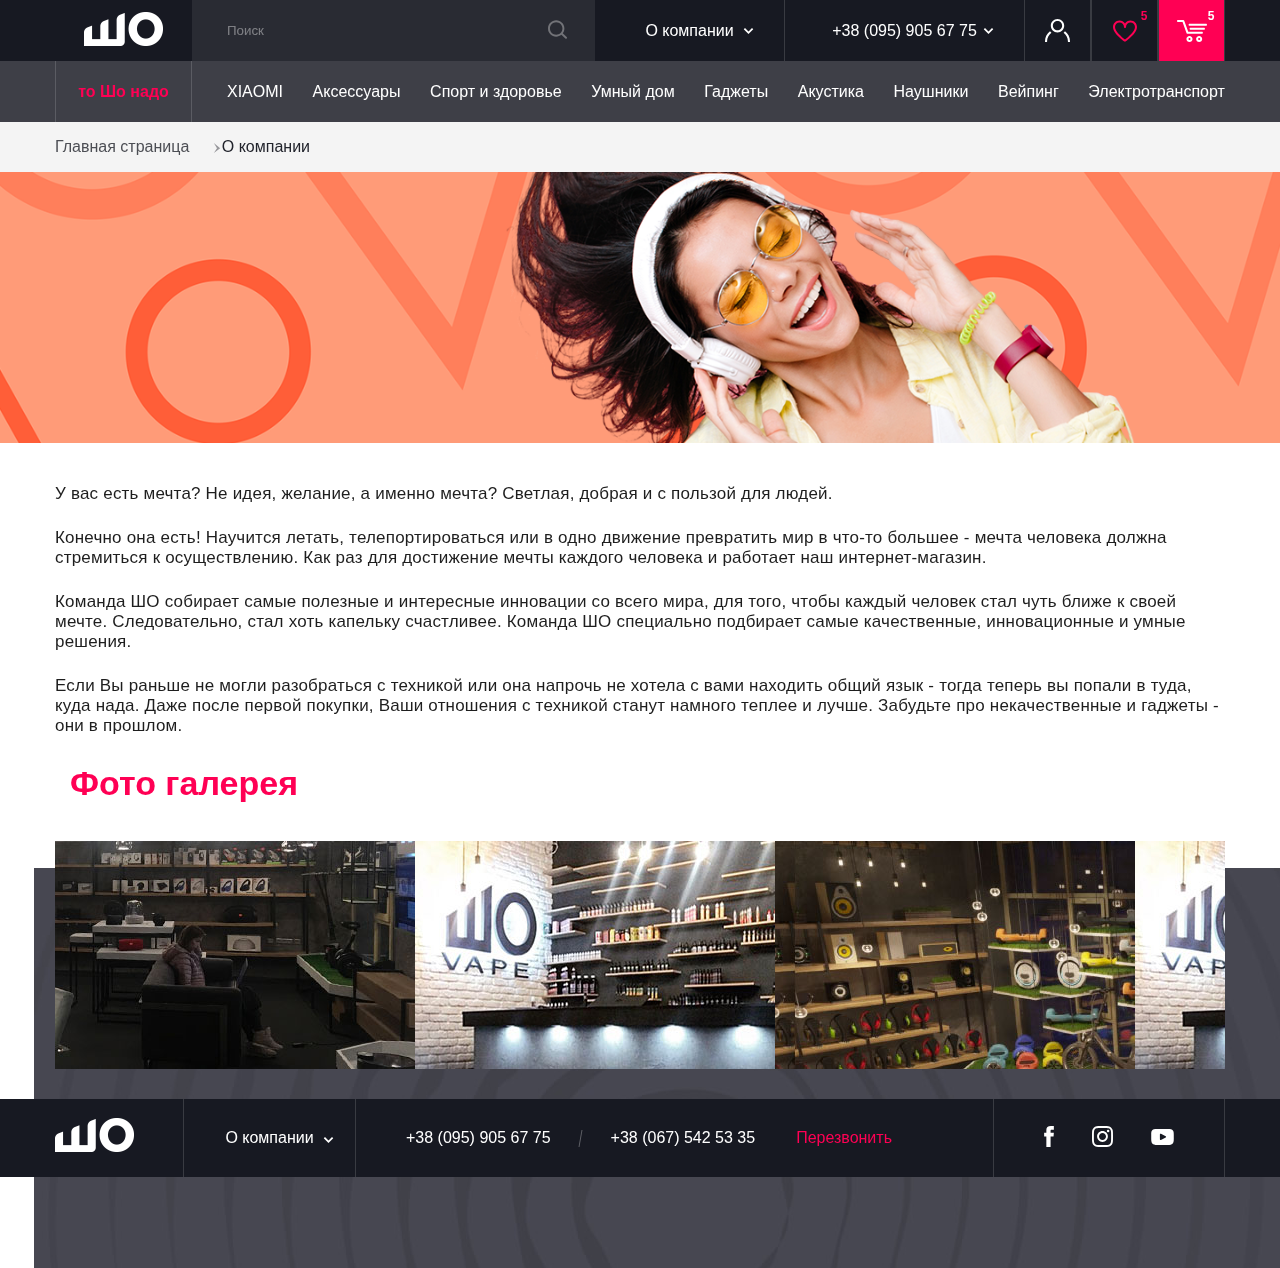
==== about.html @ d690c83f "about gallery" ====
<!DOCTYPE html>
<html lang="en">

<head>
    <meta charset="UTF-8">
    <meta name="description" content="">
    <meta name="viewport" content="width=device-width, initial-scale=1.0">
    <meta http-equiv="X-UA-Compatible" content="ie=edge">
    <title>Шонадо</title>

    <link rel="stylesheet" href="bower/normalize-css/normalize.css"/>
    <link rel="stylesheet" href="bower/font-awesome/css/font-awesome.css"/>
    <link rel="stylesheet" href="bower/slick-carousel/slick/slick.css"/>
    <link rel="stylesheet" href="libs/fancybox-master/dist/jquery.fancybox.min.css"/>
    <link rel="stylesheet" href="libs/malihu-custom-scrollbar-plugin-master/jquery.mCustomScrollbar.min.css"/>
    <link rel="stylesheet" href="libs/jRange-master/jquery.range.css"/>
    <link rel="stylesheet" href="libs/wow/css/animate.css"/>

    <link rel="stylesheet" href="css/main.css">
    <link rel="stylesheet" href="css/delivery.css">

    <script src="bower/jquery/dist/jquery.js"></script>
    <script src="bower/slick-carousel/slick/slick.min.js"></script>
    <script src="libs/fancybox-master/dist/jquery.fancybox.min.js"></script>
    <script src="libs/malihu-custom-scrollbar-plugin-master/jquery.mCustomScrollbar.concat.min.js"></script>
    <script src="libs/RobinHerbots-Inputmask-1f094e8/dist/jquery.inputmask.bundle.js"></script>
    <script src="libs/RobinHerbots-Inputmask-1f094e8/dist/inputmask/inputmask.phone.extensions.js"></script>
    <script src="libs/autosize-master/dist/autosize.min.js"></script>
    <script src="libs/ellipsis/jquery.ellipsis.min.js"></script>
    <script src="libs/jRange-master/jquery.range.js"></script>
    <script src="libs/wow/js/wow.min.js"></script>

    <script src="js/main.js"></script>
    <script src="js/about.js"></script>

</head>

<body>
<header class="header">
    <div class="header__top">
        <div class="container">
            <a href="#" class="header__logo">
                <img src="img/header-logo.png" alt="">
            </a>

            <form action="" class="header__search">
                <input type="text" name="search" placeholder="Поиск">
                <button>
                    <svg xmlns="http://www.w3.org/2000/svg"
                         xmlns:xlink="http://www.w3.org/1999/xlink"
                         x="0px"
                         y="0px"
                         width="19px"
                         height="19px"
                         viewBox="0 0 19.468 18.96">
                        <path d="M19.149,17.229l-4.06-3.782c1.065-1.407,1.705-3.153,1.705-5.05C16.794,3.767,13.027,0,8.397,0S0,3.767,0,8.396
s3.767,8.396,8.397,8.396c2.014,0,3.863-0.714,5.311-1.9l4.078,3.798c0.193,0.18,0.438,0.269,0.682,0.269
c0.268,0,0.535-0.107,0.732-0.318C19.576,18.237,19.554,17.604,19.149,17.229z M2,8.396C2,4.869,4.87,2,8.397,2
s6.397,2.869,6.397,6.396s-2.87,6.396-6.397,6.396S2,11.924,2,8.396z"></path>
                    </svg>
                </button>

                <div class="header__result">
                    <div class="header__result-list-wrapper">
                        <div class="header__result-list">
                            <a href="#" class="header__result-item">
                                <div class="header__result-image">
                                    <img src="img/result__bg.png" alt="">
                                </div>
                                <div class="header__result-title">
                                    Набор объективов для смартфона MOMAX X-Lens
                                    5in1 Superior Lens Set (CAM6)
                                </div>
                            </a>
                            <!-- /.header__result-item -->

                            <a href="#" class="header__result-item">
                                <div class="header__result-image">
                                    <img src="img/result__bg.png" alt="">
                                </div>
                                <div class="header__result-title">
                                    Набор объективов для смартфона MOMAX X-Lens
                                    5in1 Superior Lens Set (CAM6)
                                </div>
                            </a>
                            <!-- /.header__result-item -->

                            <a href="#" class="header__result-item">
                                <div class="header__result-image">
                                    <img src="img/result__bg.png" alt="">
                                </div>
                                <div class="header__result-title">
                                    Набор объективов для смартфона MOMAX X-Lens
                                    5in1 Superior Lens Set (CAM6)
                                </div>
                            </a>
                            <!-- /.header__result-item -->

                            <a href="#" class="header__result-item">
                                <div class="header__result-image">
                                    <img src="img/result__bg.png" alt="">
                                </div>
                                <div class="header__result-title">
                                    Набор объективов для смартфона MOMAX X-Lens
                                    5in1 Superior Lens Set (CAM6)
                                </div>
                            </a>
                            <!-- /.header__result-item -->

                            <a href="#" class="header__result-item">
                                <div class="header__result-image">
                                    <img src="img/result__bg.png" alt="">
                                </div>
                                <div class="header__result-title">
                                    Набор объективов для смартфона MOMAX X-Lens
                                    5in1 Superior Lens Set (CAM6)
                                </div>
                            </a>
                            <!-- /.header__result-item -->
                            <a href="#" class="header__result-item">
                                <div class="header__result-image">
                                    <img src="img/result__bg.png" alt="">
                                </div>
                                <div class="header__result-title">
                                    Набор объективов для смартфона MOMAX X-Lens
                                    5in1 Superior Lens Set (CAM6)
                                </div>
                            </a>
                            <!-- /.header__result-item -->

                            <a href="#" class="header__result-item">
                                <div class="header__result-image">
                                    <img src="img/result__bg.png" alt="">
                                </div>
                                <div class="header__result-title">
                                    Набор объективов для смартфона MOMAX X-Lens
                                    5in1 Superior Lens Set (CAM6)
                                </div>
                            </a>
                            <!-- /.header__result-item -->

                            <a href="#" class="header__result-item">
                                <div class="header__result-image">
                                    <img src="img/result__bg.png" alt="">
                                </div>
                                <div class="header__result-title">
                                    Набор объективов для смартфона MOMAX X-Lens
                                    5in1 Superior Lens Set (CAM6)
                                </div>
                            </a>
                            <!-- /.header__result-item -->
                            <a href="#" class="header__result-item">
                                <div class="header__result-image">
                                    <img src="img/result__bg.png" alt="">
                                </div>
                                <div class="header__result-title">
                                    Набор объективов для смартфона MOMAX X-Lens
                                    5in1 Superior Lens Set (CAM6)
                                </div>
                            </a>
                            <!-- /.header__result-item -->

                            <a href="#" class="header__result-item">
                                <div class="header__result-image">
                                    <img src="img/result__bg.png" alt="">
                                </div>
                                <div class="header__result-title">
                                    Набор объективов для смартфона MOMAX X-Lens
                                    5in1 Superior Lens Set (CAM6)
                                </div>
                            </a>
                            <!-- /.header__result-item -->
                        </div>
                        <!-- /.header__list -->
                    </div>
                    <!-- /.header__result-list-wrapper -->

                    <a href="#" class="header__result-all">
                        Все результаты
                        <svg xmlns="http://www.w3.org/2000/svg"
                             xmlns:xlink="http://www.w3.org/1999/xlink"
                             x="0px"
                             y="0px"
                             width="18px"
                             height="16px"
                             viewBox="0 0 17.414 16">
                            <path d="M9.707,0.293c-0.391-0.391-1.023-0.391-1.414,0s-0.391,1.023,0,1.414L13.586,7H0v2h13.586l-5.293,5.293
c-0.391,0.391-0.391,1.023,0,1.414C8.488,15.902,8.744,16,9,16s0.512-0.098,0.707-0.293L17.414,8L9.707,0.293z"></path>
                        </svg>
                    </a>
                </div>
                <!-- /.header__result -->

            </form>
            <!-- /.header__search -->

            <div class="header__catalog">
                <a href="#">
                    <svg xmlns="http://www.w3.org/2000/svg" width="17" height="14" viewBox="0 0 17 14">
                        <defs>
                            <path id="a" d="M270 25v-2h17v2z"></path>
                            <path id="b" d="M270 31v-2h17v2z"></path>
                            <path id="c" d="M270 37v-2h17v2z"></path>
                        </defs>
                        <g transform="translate(-270 -23)">
                            <use fill="#fff" xlink:href="#a"></use>
                        </g>
                        <g transform="translate(-270 -23)">
                            <use fill="#fff" xlink:href="#b"></use>
                        </g>
                        <g transform="translate(-270 -23)">
                            <use fill="#fff" xlink:href="#c"></use>
                        </g>
                    </svg>
                    Каталог
                </a>

                <div class="header__mobile-menu-wrap">
                    <div class="header__mobile-menu-inner">
                        <div class="header__mobile-list">
                            <div class="header__mobile-btns">
                                <div class="header__mobile-btn">
                                    <a class="login" data-fancybox
                                       data-src="#sign"
                                       href="javascript:">
                                        <svg xmlns="http://www.w3.org/2000/svg"
                                             x="0px"
                                             y="0px"
                                             width="48px"
                                             height="45px"
                                             viewBox="0 0 24.108 22.187">
                                            <g>
                                                <path d="M4.828,11.851C1.903,14.053,0,17.542,0,21.477v0.71h2v-0.71c0-3.358,1.661-6.329,4.198-8.157C5.688,12.884,5.23,12.39,4.828,11.851z"></path>
                                                <path d="M19.28,11.851c-0.403,0.539-0.86,1.033-1.37,1.469c2.537,1.827,4.198,4.798,4.198,8.157v0.71h2v-0.71C24.108,17.542,22.205,14.053,19.28,11.851z"></path>
                                                <path d="M12.054,0C8.493,0,5.596,2.897,5.596,6.458c0,3.562,2.897,6.459,6.458,6.459s6.458-2.897,6.458-6.459C18.512,2.897,15.615,0,12.054,0z M12.054,10.917c-2.458,0-4.458-2-4.458-4.459C7.596,4,9.596,2,12.054,2c2.458,0,4.458,2,4.458,4.458C16.512,8.917,14.512,10.917,12.054,10.917z"></path>
                                            </g>
                                        </svg>
                                    </a>
                                    <!-- /.header__login -->
                                </div>
                                <!-- /.header__mobile-btn -->

                                <div class="header__mobile-btn">
                                    <a href="#" class="like">
                                        <svg xmlns="http://www.w3.org/2000/svg"
                                             x="0px"
                                             y="0px"
                                             width="48px"
                                             height="42px"
                                             viewBox="0 0 23.796 21.068">
                                            <path d="M17.347,0c-2.29,0-4.304,1.199-5.449,3.003C10.754,1.199,8.739,0,6.449,0C2.893,0,0,2.894,0,6.449c0,6.466,10.864,14.117,11.326,14.439c0.172,0.12,0.372,0.18,0.572,0.18s0.4-0.06,0.572-0.18c0.462-0.322,11.326-7.974,11.326-14.439C23.796,2.894,20.903,0,17.347,0z M11.898,18.838C8.678,16.472,2,10.688,2,6.449C2,3.996,3.996,2,6.449,2s4.449,1.996,4.449,4.449c0,0.553,0.448,1,1,1s1-0.447,1-1C12.898,3.996,14.894,2,17.347,2s4.449,1.996,4.449,4.449C21.796,10.683,15.118,16.47,11.898,18.838z"></path>
                                        </svg>
                                    </a>
                                    <!-- /.header__like -->
                                </div>
                                <!-- /.header__mobile-btn -->

                                <div class="header__mobile-btn search">
                                    <a href="#">
                                        <svg xmlns="http://www.w3.org/2000/svg"
                                             x="0px"
                                             y="0px"
                                             width="43px"
                                             height="41px"
                                             viewBox="0 0 19.468 18.96">
                                            <path fill="#fff"
                                                  d="M19.149,17.229l-4.06-3.782c1.065-1.407,1.705-3.153,1.705-5.05C16.794,3.767,13.027,0,8.397,0S0,3.767,0,8.396s3.767,8.396,8.397,8.396c2.014,0,3.863-0.714,5.311-1.9l4.078,3.798c0.193,0.18,0.438,0.269,0.682,0.269c0.268,0,0.535-0.107,0.732-0.318C19.576,18.237,19.554,17.604,19.149,17.229z M2,8.396C2,4.869,4.87,2,8.397,2s6.397,2.869,6.397,6.396s-2.87,6.396-6.397,6.396S2,11.924,2,8.396z"></path>
                                        </svg>
                                    </a>
                                    <!-- /.header__login -->
                                </div>
                                <!-- /.header__mobile-btn -->

                            </div>
                            <!-- /.header__mobile-btns -->

                            <div class="header__mobile-search">
                                <form action="" class="header__search">
                                    <input type="text" name="search" placeholder="Поиск">
                                    <button>
                                        <svg xmlns="http://www.w3.org/2000/svg"
                                             xmlns:xlink="http://www.w3.org/1999/xlink"
                                             x="0px"
                                             y="0px"
                                             width="19px"
                                             height="19px"
                                             viewBox="0 0 19.468 18.96">
                                            <path d="M19.149,17.229l-4.06-3.782c1.065-1.407,1.705-3.153,1.705-5.05C16.794,3.767,13.027,0,8.397,0S0,3.767,0,8.396
s3.767,8.396,8.397,8.396c2.014,0,3.863-0.714,5.311-1.9l4.078,3.798c0.193,0.18,0.438,0.269,0.682,0.269
c0.268,0,0.535-0.107,0.732-0.318C19.576,18.237,19.554,17.604,19.149,17.229z M2,8.396C2,4.869,4.87,2,8.397,2
s6.397,2.869,6.397,6.396s-2.87,6.396-6.397,6.396S2,11.924,2,8.396z"></path>
                                        </svg>
                                    </button>
                                </form>
                                <!-- /.header__search -->
                            </div>
                            <!-- /.header__mobile-search -->

                            <div class="header__mobile-phones">
                                <a href="tel:380959056775">+38 (095) 905 67 75</a>
                                <a href="tel:380675425335">+38 (067) 542 53 35</a>
                                <a href="#" class="recall">Перезвонить</a>
                            </div>
                            <!-- /.header__mobile-phones -->

                            <div class="header__mobile-about">
                                <a href="#" class="">
                                    О компании
                                    <span class="open active">
<svg version="1.1"
     id="Layer_1"
     xmlns="http://www.w3.org/2000/svg"
     xmlns:xlink="http://www.w3.org/1999/xlink"
     x="0px"
     y="0px"
     width="11px"
     height="6px"
     viewBox="0 0 16.121 10.182">
<g>
<polygon points="8.061,10.182 0,2.121 2.121,0 8.061,5.939 14,0 16.121,2.121 	"></polygon>
</g>
</svg>
</span>
                                    <span class="close">
<svg xmlns="http://www.w3.org/2000/svg" xmlns:xlink="http://www.w3.org/1999/xlink" x="0px" y="0px"
     width="11px" height="6px" viewBox="0 0 12.474 8.156">
<g>
<polygon points="11,8.156 6.237,2.96 1.474,8.156 0,6.804 6.237,0 12.474,6.804 	"></polygon>
</g>
</svg>
</span>
                                </a>

                                <div class="header__mobile-about-wrap">
                                    <div class="header__mobile-about-inner">
                                        <a href="#">О нас</a>
                                        <a href="#">Доставка</a>
                                        <a href="#">Оплата</a>
                                        <a href="#">Поставщикам</a>
                                        <a href="#">Новости</a>
                                        <a href="#">Отзывы</a>
                                        <a href="#">Контакты</a>
                                        <a href="#">FAQ</a>
                                        <a href="#">Сервисный центр</a>
                                    </div>
                                    <!-- /.header__mobile-about-inner -->
                                </div>
                                <!-- /.header__mobile-about-wrap -->
                            </div>
                            <!-- /.header__mobile-about -->
                        </div>
                        <!-- /.header__mobile-list -->
                    </div>
                    <!-- /.header__mobile-menu-inner -->
                </div>
                <!-- /.header__mobile-menu-wrap -->
            </div>
            <!-- /.header__catalog -->

            <div class="header__about">
                <a href="#" class="">
                    О компании
                    <span class="open active">
<svg version="1.1"
     id="Layer_1"
     xmlns="http://www.w3.org/2000/svg"
     xmlns:xlink="http://www.w3.org/1999/xlink"
     x="0px"
     y="0px"
     width="11px"
     height="6px"
     viewBox="0 0 16.121 10.182">
<g>
<polygon points="8.061,10.182 0,2.121 2.121,0 8.061,5.939 14,0 16.121,2.121 	"></polygon>
</g>
</svg>
</span>
                    <span class="close">
								<svg
                                        xmlns="http://www.w3.org/2000/svg"
                                        xmlns:xlink="http://www.w3.org/1999/xlink"
                                        x="0px"
                                        y="0px"
                                        width="11px"
                                        height="6px"
                                        viewBox="0 0 12.474 8.156">
								<g>
								<polygon points="11,8.156 6.237,2.96 1.474,8.156 0,6.804 6.237,0 12.474,6.804 	"></polygon>
								</g>
								</svg>
							</span>
                </a>

                <div class="header__about-hover">
                    <div class="header__about-inner">
                        <a data-fancybox
                           data-src="#add-to-cart"
                           href="javascript:;">О нас
                        </a>
                        <a data-fancybox
                           data-src="#good"
                           href="javascript:;">Доставка
                        </a>
                        <a data-fancybox
                           data-src="#store"
                           href="javascript:;">Оплата
                        </a>
                        <a data-fancybox
                           data-src="#callback"
                           href="javascript:;">Поставщикам
                        </a>
                        <a data-fancybox
                           data-src="#in-stock"
                           href="javascript:;">Новости
                        </a>
                        <a data-fancybox
                           data-src="#question"
                           href="javascript:;">Отзывы
                        </a>
                        <a href="#">Контакты</a>
                        <a href="#">FAQ</a>
                        <a href="#">Сервисный центр</a>
                    </div>
                    <!-- /.header__about-inner -->
                </div>
                <!-- /.header__about-hover -->
            </div>
            <!-- /.header__about -->

            <div class="header__phone">
                <a href="#">
                    +38 (095) 905 67 75
                    <span class="open active">
<svg version="1.1"
     id="Layer_1"
     xmlns="http://www.w3.org/2000/svg"
     xmlns:xlink="http://www.w3.org/1999/xlink"
     x="0px"
     y="0px"
     width="11px"
     height="6px"
     viewBox="0 0 16.121 10.182">
<g>
<polygon points="8.061,10.182 0,2.121 2.121,0 8.061,5.939 14,0 16.121,2.121 	"></polygon>
</g>
</svg>
</span>
                    <span class="close">
<svg xmlns="http://www.w3.org/2000/svg" xmlns:xlink="http://www.w3.org/1999/xlink" x="0px" y="0px"
     width="11px" height="6px" viewBox="0 0 12.474 8.156">
<g>
<polygon points="11,8.156 6.237,2.96 1.474,8.156 0,6.804 6.237,0 12.474,6.804 	"></polygon>
</g>
</svg>
</span>
                </a>

                <div class="header__phone-hover">
                    <div class="header__phone-inner">
                        <a href="tel:+380675425335">
                            +38 (067) 542 53 35
                        </a>
                        <a href="#" class="recall">
                            Перезвонить
                        </a>
                    </div>
                    <!-- /.header__phone-inner -->
                </div>
                <!-- /.header__phone-hover -->
            </div>
            <!-- /.header__phone -->

            <div class="header__action-link search">
                <a href="#">
                    <svg xmlns="http://www.w3.org/2000/svg" x="0px" y="0px"
                         width="19px" height="19px" viewBox="0 0 19.468 18.96">
                        <path fill="#fff" d="M19.149,17.229l-4.06-3.782c1.065-1.407,1.705-3.153,1.705-5.05C16.794,3.767,13.027,0,8.397,0S0,3.767,0,8.396
s3.767,8.396,8.397,8.396c2.014,0,3.863-0.714,5.311-1.9l4.078,3.798c0.193,0.18,0.438,0.269,0.682,0.269
c0.268,0,0.535-0.107,0.732-0.318C19.576,18.237,19.554,17.604,19.149,17.229z M2,8.396C2,4.869,4.87,2,8.397,2
s6.397,2.869,6.397,6.396s-2.87,6.396-6.397,6.396S2,11.924,2,8.396z"></path>
                    </svg>
                </a>
                <!-- /.header__login -->
            </div>
            <!-- /.header__action-link -->

            <div class="header__action-link">
                <a class="login" data-fancybox
                   data-src="#sign"
                   href="javascript:">
                    <svg xmlns="http://www.w3.org/2000/svg"
                         x="0px"
                         y="0px"
                         width="25px"
                         height="23px"
                         viewBox="0 0 24.108 22.187">
                        <g>
                            <path d="M4.828,11.851C1.903,14.053,0,17.542,0,21.477v0.71h2v-0.71c0-3.358,1.661-6.329,4.198-8.157
C5.688,12.884,5.23,12.39,4.828,11.851z"></path>
                            <path d="M19.28,11.851c-0.403,0.539-0.86,1.033-1.37,1.469c2.537,1.827,4.198,4.798,4.198,8.157v0.71h2v-0.71
C24.108,17.542,22.205,14.053,19.28,11.851z"></path>
                            <path d="M12.054,0C8.493,0,5.596,2.897,5.596,6.458c0,3.562,2.897,6.459,6.458,6.459s6.458-2.897,6.458-6.459
C18.512,2.897,15.615,0,12.054,0z M12.054,10.917c-2.458,0-4.458-2-4.458-4.459C7.596,4,9.596,2,12.054,2
c2.458,0,4.458,2,4.458,4.458C16.512,8.917,14.512,10.917,12.054,10.917z"></path>
                        </g>
                    </svg>
                </a>
                <!-- /.header__login -->
            </div>
            <!-- /.header__action-link -->

            <div class="header__action-link">
                <a href="#" class="like active">
                    <svg xmlns="http://www.w3.org/2000/svg"
                         x="0px"
                         y="0px"
                         width="24px"
                         height="22px"
                         viewBox="0 0 23.796 21.068">
                        <path d="M17.347,0c-2.29,0-4.304,1.199-5.449,3.003C10.754,1.199,8.739,0,6.449,0C2.893,0,0,2.894,0,6.449
c0,6.466,10.864,14.117,11.326,14.439c0.172,0.12,0.372,0.18,0.572,0.18s0.4-0.06,0.572-0.18
c0.462-0.322,11.326-7.974,11.326-14.439C23.796,2.894,20.903,0,17.347,0z M11.898,18.838C8.678,16.472,2,10.688,2,6.449
C2,3.996,3.996,2,6.449,2s4.449,1.996,4.449,4.449c0,0.553,0.448,1,1,1s1-0.447,1-1C12.898,3.996,14.894,2,17.347,2
s4.449,1.996,4.449,4.449C21.796,10.683,15.118,16.47,11.898,18.838z"></path>
                    </svg>
                    <span class="counter">5</span>
                </a>
                <!-- /.header__like -->

                <div class="like__fade">
                    Товар добавлен
                </div>
                <!-- /.like__fade -->
            </div>
            <!-- /.header__action-link -->

            <div class="header__action-link cart">
                <a href="#" class=" cart">
                    <svg xmlns="http://www.w3.org/2000/svg"
                         x="0px"
                         y="0px"
                         width="30px"
                         height="22px"
                         viewBox="0 0 29.292 21.479">
                        <g>
                            <path d="M28.292,3.542h-16c-0.552,0-1,0.447-1,1s0.448,1,1,1h16c0.552,0,1-0.447,1-1S28.844,3.542,28.292,3.542z"></path>
                            <path d="M26.292,7.542h-13c-0.552,0-1,0.447-1,1s0.448,1,1,1h13c0.552,0,1-0.447,1-1S26.844,7.542,26.292,7.542z"></path>
                            <path d="M24.292,11.542H10.994L7.065,0.66C6.922,0.264,6.546,0,6.125,0H1C0.448,0,0,0.447,0,1s0.448,1,1,1h4.423l3.928,10.882
c0.143,0.396,0.519,0.66,0.94,0.66h14c0.552,0,1-0.447,1-1S24.844,11.542,24.292,11.542z"></path>
                            <path d="M12.186,15.542c-1.637,0-2.969,1.332-2.969,2.969s1.332,2.969,2.969,2.969s2.969-1.332,2.969-2.969
S13.823,15.542,12.186,15.542z M12.186,19.479c-0.534,0-0.969-0.435-0.969-0.969s0.435-0.969,0.969-0.969s0.969,0.435,0.969,0.969
S12.72,19.479,12.186,19.479z"></path>
                            <path d="M21.64,15.542c-1.637,0-2.969,1.332-2.969,2.969s1.332,2.969,2.969,2.969s2.969-1.332,2.969-2.969
S23.277,15.542,21.64,15.542z M21.64,19.479c-0.534,0-0.969-0.435-0.969-0.969s0.435-0.969,0.969-0.969s0.969,0.435,0.969,0.969
S22.174,19.479,21.64,19.479z"></path>
                        </g>
                    </svg>
                    <span class="counter">5</span>
                </a>
                <!-- /.header__cart -->

                <div class="header__cart-hover">
                    <div class="header__cart-top">
                        <div class="header__cart-list">
                            <div class="header__cart-item">
                                <div class="header__item-left">
                                    <div class="header__item-image">
                                        <img src="img/hover-cart-image.png" alt="">
                                    </div>
                                    <!-- /.header__item-image -->
                                </div>
                                <!-- /.header__item-left -->

                                <div class="header__item-right">
                                    <div class="header__item-top">
                                        <div class="header__item-title">
                                            Акустика MARSHALL Portable Speaker Kilburn Black (409118)
                                        </div>
                                        <a href="#" class="header__item-delete">
                                            <svg xmlns="http://www.w3.org/2000/svg" x="0px" y="0px"
                                                 width="20px" height="25px" viewBox="0 0 20 25">
                                                <g>
                                                    <path fill="#d9d9d9" d="M18,8H2C1.7,8,1.417,8.135,1.227,8.366S0.96,8.902,1.02,9.196l3,15C4.113,24.663,4.523,25,5,25h10
c0.477,0,0.887-0.337,0.98-0.804l3-15c0.059-0.294-0.017-0.599-0.207-0.83S18.3,8,18,8z M14.18,23h-2l1.806-10.836
c0.091-0.544-0.277-1.06-0.822-1.15c-0.548-0.097-1.06,0.278-1.151,0.822L10.153,23H9.847L7.986,11.836
c-0.091-0.545-0.603-0.919-1.151-0.822c-0.544,0.091-0.913,0.606-0.822,1.15L7.82,23h-2l-2.6-13H16.78L14.18,23z"></path>
                                                    <path fill="#d9d9d9" d="M19,4h-4.101C14.434,1.721,12.414,0,10,0S5.566,1.721,5.101,4H1C0.448,4,0,4.447,0,5s0.448,1,1,1h18c0.552,0,1-0.447,1-1
S19.552,4,19,4z M10,2c1.302,0,2.402,0.839,2.816,2H7.184C7.598,2.839,8.698,2,10,2z"></path>
                                                </g>
                                            </svg>
                                        </a>
                                    </div>
                                    <!-- /.header__item-top -->

                                    <div class="header__item-bottom">
                                        <div class="header__cart-counter">
                                            <a href="#" class="header__cart-minus">
                                                <svg xmlns="http://www.w3.org/2000/svg" x="0px" y="0px"
                                                     width="31px" height="31px" viewBox="0 0 31 31">
                                                    <path fill="#b2b2b2" class="st0" d="M15.5,1C23.495,1,30,7.505,30,15.5S23.495,30,15.5,30S1,23.495,1,15.5S7.505,1,15.5,1 M15.5,0
C6.94,0,0,6.94,0,15.5S6.94,31,15.5,31S31,24.06,31,15.5S24.06,0,15.5,0L15.5,0z"></path>
                                                    <polygon fill="#b2b2b2"
                                                             class="st1"
                                                             points="21,15 16,15 15,15 10,15 10,16 16,16 21,16 "></polygon>
                                                </svg>
                                            </a>

                                            <span class="qnt">1</span>

                                            <a href="#" class="header__cart-plus">
                                                <svg xmlns="http://www.w3.org/2000/svg" x="0px" y="0px"
                                                     width="31px" height="31px" viewBox="0 0 31 31">
                                                    <path fill="#b2b2b2" class="st0" d="M15.5,1C23.495,1,30,7.505,30,15.5S23.495,30,15.5,30S1,23.495,1,15.5S7.505,1,15.5,1 M15.5,0
C6.94,0,0,6.94,0,15.5S6.94,31,15.5,31S31,24.06,31,15.5S24.06,0,15.5,0L15.5,0z"></path>
                                                    <polygon fill="#b2b2b2"
                                                             class="st1"
                                                             points="21,15 16,15 16,10 15,10 15,15 10,15 10,16 15,16 15,21 16,21 16,16 21,16 "></polygon>
                                                </svg>
                                            </a>
                                        </div>
                                        <!-- /.header__cart-counter -->

                                        <div class="header__item-price">
                                            <span>9 769</span>
                                            <span class="uah">грн</span>
                                        </div>
                                    </div>
                                    <!-- /.header__item-bottom -->
                                </div>
                                <!-- /.header__item-right -->
                            </div>
                            <!-- /.header__cart-item -->

                            <div class="header__cart-item">
                                <div class="header__item-left">
                                    <div class="header__item-image">
                                        <img src="img/hover-cart-image.png" alt="">
                                    </div>
                                    <!-- /.header__item-image -->
                                </div>
                                <!-- /.header__item-left -->

                                <div class="header__item-right">
                                    <div class="header__item-top">
                                        <div class="header__item-title">
                                            Акустика MARSHALL Portable Speaker Kilburn Black (409118)
                                        </div>
                                        <a href="#" class="header__item-delete">
                                            <svg xmlns="http://www.w3.org/2000/svg" x="0px" y="0px"
                                                 width="20px" height="25px" viewBox="0 0 20 25">
                                                <g>
                                                    <path fill="#d9d9d9" d="M18,8H2C1.7,8,1.417,8.135,1.227,8.366S0.96,8.902,1.02,9.196l3,15C4.113,24.663,4.523,25,5,25h10
c0.477,0,0.887-0.337,0.98-0.804l3-15c0.059-0.294-0.017-0.599-0.207-0.83S18.3,8,18,8z M14.18,23h-2l1.806-10.836
c0.091-0.544-0.277-1.06-0.822-1.15c-0.548-0.097-1.06,0.278-1.151,0.822L10.153,23H9.847L7.986,11.836
c-0.091-0.545-0.603-0.919-1.151-0.822c-0.544,0.091-0.913,0.606-0.822,1.15L7.82,23h-2l-2.6-13H16.78L14.18,23z"></path>
                                                    <path fill="#d9d9d9" d="M19,4h-4.101C14.434,1.721,12.414,0,10,0S5.566,1.721,5.101,4H1C0.448,4,0,4.447,0,5s0.448,1,1,1h18c0.552,0,1-0.447,1-1
S19.552,4,19,4z M10,2c1.302,0,2.402,0.839,2.816,2H7.184C7.598,2.839,8.698,2,10,2z"></path>
                                                </g>
                                            </svg>
                                        </a>
                                    </div>
                                    <!-- /.header__item-top -->

                                    <div class="header__item-bottom">
                                        <div class="header__cart-counter">
                                            <a href="#" class="header__cart-minus">
                                                <svg xmlns="http://www.w3.org/2000/svg" x="0px" y="0px"
                                                     width="31px" height="31px" viewBox="0 0 31 31">
                                                    <path fill="#b2b2b2" class="st0" d="M15.5,1C23.495,1,30,7.505,30,15.5S23.495,30,15.5,30S1,23.495,1,15.5S7.505,1,15.5,1 M15.5,0
C6.94,0,0,6.94,0,15.5S6.94,31,15.5,31S31,24.06,31,15.5S24.06,0,15.5,0L15.5,0z"></path>
                                                    <polygon fill="#b2b2b2"
                                                             class="st1"
                                                             points="21,15 16,15 15,15 10,15 10,16 16,16 21,16 "></polygon>
                                                </svg>
                                            </a>

                                            <span class="qnt">1</span>

                                            <a href="#" class="header__cart-plus">
                                                <svg xmlns="http://www.w3.org/2000/svg" x="0px" y="0px"
                                                     width="31px" height="31px" viewBox="0 0 31 31">
                                                    <path fill="#b2b2b2" class="st0" d="M15.5,1C23.495,1,30,7.505,30,15.5S23.495,30,15.5,30S1,23.495,1,15.5S7.505,1,15.5,1 M15.5,0
C6.94,0,0,6.94,0,15.5S6.94,31,15.5,31S31,24.06,31,15.5S24.06,0,15.5,0L15.5,0z"></path>
                                                    <polygon fill="#b2b2b2"
                                                             class="st1"
                                                             points="21,15 16,15 16,10 15,10 15,15 10,15 10,16 15,16 15,21 16,21 16,16 21,16 "></polygon>
                                                </svg>
                                            </a>
                                        </div>
                                        <!-- /.header__cart-counter -->

                                        <div class="header__item-price">
                                            <span>9 769</span>
                                            <span class="uah">грн</span>
                                        </div>
                                    </div>
                                    <!-- /.header__item-bottom -->
                                </div>
                                <!-- /.header__item-right -->
                            </div>
                            <!-- /.header__cart-item -->

                            <div class="header__cart-item">
                                <div class="header__item-left">
                                    <div class="header__item-image">
                                        <img src="img/hover-cart-image.png" alt="">
                                    </div>
                                    <!-- /.header__item-image -->
                                </div>
                                <!-- /.header__item-left -->

                                <div class="header__item-right">
                                    <div class="header__item-top">
                                        <div class="header__item-title">
                                            Акустика MARSHALL Portable Speaker Kilburn Black (409118)
                                        </div>
                                        <a href="#" class="header__item-delete">
                                            <svg xmlns="http://www.w3.org/2000/svg" x="0px" y="0px"
                                                 width="20px" height="25px" viewBox="0 0 20 25">
                                                <g>
                                                    <path fill="#d9d9d9" d="M18,8H2C1.7,8,1.417,8.135,1.227,8.366S0.96,8.902,1.02,9.196l3,15C4.113,24.663,4.523,25,5,25h10
c0.477,0,0.887-0.337,0.98-0.804l3-15c0.059-0.294-0.017-0.599-0.207-0.83S18.3,8,18,8z M14.18,23h-2l1.806-10.836
c0.091-0.544-0.277-1.06-0.822-1.15c-0.548-0.097-1.06,0.278-1.151,0.822L10.153,23H9.847L7.986,11.836
c-0.091-0.545-0.603-0.919-1.151-0.822c-0.544,0.091-0.913,0.606-0.822,1.15L7.82,23h-2l-2.6-13H16.78L14.18,23z"></path>
                                                    <path fill="#d9d9d9" d="M19,4h-4.101C14.434,1.721,12.414,0,10,0S5.566,1.721,5.101,4H1C0.448,4,0,4.447,0,5s0.448,1,1,1h18c0.552,0,1-0.447,1-1
S19.552,4,19,4z M10,2c1.302,0,2.402,0.839,2.816,2H7.184C7.598,2.839,8.698,2,10,2z"></path>
                                                </g>
                                            </svg>
                                        </a>
                                    </div>
                                    <!-- /.header__item-top -->

                                    <div class="header__item-bottom">
                                        <div class="header__cart-counter">
                                            <a href="#" class="header__cart-minus">
                                                <svg xmlns="http://www.w3.org/2000/svg" x="0px" y="0px"
                                                     width="31px" height="31px" viewBox="0 0 31 31">
                                                    <path fill="#b2b2b2" class="st0" d="M15.5,1C23.495,1,30,7.505,30,15.5S23.495,30,15.5,30S1,23.495,1,15.5S7.505,1,15.5,1 M15.5,0
C6.94,0,0,6.94,0,15.5S6.94,31,15.5,31S31,24.06,31,15.5S24.06,0,15.5,0L15.5,0z"></path>
                                                    <polygon fill="#b2b2b2"
                                                             class="st1"
                                                             points="21,15 16,15 15,15 10,15 10,16 16,16 21,16 "></polygon>
                                                </svg>
                                            </a>

                                            <span class="qnt">1</span>

                                            <a href="#" class="header__cart-plus">
                                                <svg xmlns="http://www.w3.org/2000/svg" x="0px" y="0px"
                                                     width="31px" height="31px" viewBox="0 0 31 31">
                                                    <path fill="#b2b2b2" class="st0" d="M15.5,1C23.495,1,30,7.505,30,15.5S23.495,30,15.5,30S1,23.495,1,15.5S7.505,1,15.5,1 M15.5,0
C6.94,0,0,6.94,0,15.5S6.94,31,15.5,31S31,24.06,31,15.5S24.06,0,15.5,0L15.5,0z"></path>
                                                    <polygon fill="#b2b2b2"
                                                             class="st1"
                                                             points="21,15 16,15 16,10 15,10 15,15 10,15 10,16 15,16 15,21 16,21 16,16 21,16 "></polygon>
                                                </svg>
                                            </a>
                                        </div>
                                        <!-- /.header__cart-counter -->

                                        <div class="header__item-price">
                                            <span>9 769</span>
                                            <span class="uah">грн</span>
                                        </div>
                                    </div>
                                    <!-- /.header__item-bottom -->
                                </div>
                                <!-- /.header__item-right -->
                            </div>
                            <!-- /.header__cart-item -->

                            <div class="header__cart-item">
                                <div class="header__item-left">
                                    <div class="header__item-image">
                                        <img src="img/hover-cart-image.png" alt="">
                                    </div>
                                    <!-- /.header__item-image -->
                                </div>
                                <!-- /.header__item-left -->

                                <div class="header__item-right">
                                    <div class="header__item-top">
                                        <div class="header__item-title">
                                            Акустика MARSHALL Portable Speaker Kilburn Black (409118)
                                        </div>
                                        <a href="#" class="header__item-delete">
                                            <svg xmlns="http://www.w3.org/2000/svg" x="0px" y="0px"
                                                 width="20px" height="25px" viewBox="0 0 20 25">
                                                <g>
                                                    <path fill="#d9d9d9" d="M18,8H2C1.7,8,1.417,8.135,1.227,8.366S0.96,8.902,1.02,9.196l3,15C4.113,24.663,4.523,25,5,25h10
c0.477,0,0.887-0.337,0.98-0.804l3-15c0.059-0.294-0.017-0.599-0.207-0.83S18.3,8,18,8z M14.18,23h-2l1.806-10.836
c0.091-0.544-0.277-1.06-0.822-1.15c-0.548-0.097-1.06,0.278-1.151,0.822L10.153,23H9.847L7.986,11.836
c-0.091-0.545-0.603-0.919-1.151-0.822c-0.544,0.091-0.913,0.606-0.822,1.15L7.82,23h-2l-2.6-13H16.78L14.18,23z"></path>
                                                    <path fill="#d9d9d9" d="M19,4h-4.101C14.434,1.721,12.414,0,10,0S5.566,1.721,5.101,4H1C0.448,4,0,4.447,0,5s0.448,1,1,1h18c0.552,0,1-0.447,1-1
S19.552,4,19,4z M10,2c1.302,0,2.402,0.839,2.816,2H7.184C7.598,2.839,8.698,2,10,2z"></path>
                                                </g>
                                            </svg>
                                        </a>
                                    </div>
                                    <!-- /.header__item-top -->

                                    <div class="header__item-bottom">
                                        <div class="header__cart-counter">
                                            <a href="#" class="header__cart-minus">
                                                <svg xmlns="http://www.w3.org/2000/svg" x="0px" y="0px"
                                                     width="31px" height="31px" viewBox="0 0 31 31">
                                                    <path fill="#b2b2b2" class="st0" d="M15.5,1C23.495,1,30,7.505,30,15.5S23.495,30,15.5,30S1,23.495,1,15.5S7.505,1,15.5,1 M15.5,0
C6.94,0,0,6.94,0,15.5S6.94,31,15.5,31S31,24.06,31,15.5S24.06,0,15.5,0L15.5,0z"></path>
                                                    <polygon fill="#b2b2b2"
                                                             class="st1"
                                                             points="21,15 16,15 15,15 10,15 10,16 16,16 21,16 "></polygon>
                                                </svg>
                                            </a>

                                            <span class="qnt">1</span>

                                            <a href="#" class="header__cart-plus">
                                                <svg xmlns="http://www.w3.org/2000/svg" x="0px" y="0px"
                                                     width="31px" height="31px" viewBox="0 0 31 31">
                                                    <path fill="#b2b2b2" class="st0" d="M15.5,1C23.495,1,30,7.505,30,15.5S23.495,30,15.5,30S1,23.495,1,15.5S7.505,1,15.5,1 M15.5,0
C6.94,0,0,6.94,0,15.5S6.94,31,15.5,31S31,24.06,31,15.5S24.06,0,15.5,0L15.5,0z"></path>
                                                    <polygon fill="#b2b2b2"
                                                             class="st1"
                                                             points="21,15 16,15 16,10 15,10 15,15 10,15 10,16 15,16 15,21 16,21 16,16 21,16 "></polygon>
                                                </svg>
                                            </a>
                                        </div>
                                        <!-- /.header__cart-counter -->

                                        <div class="header__item-price">
                                            <span>9 769</span>
                                            <span class="uah">грн</span>
                                        </div>
                                    </div>
                                    <!-- /.header__item-bottom -->
                                </div>
                                <!-- /.header__item-right -->
                            </div>
                            <!-- /.header__cart-item -->

                            <div class="header__cart-item">
                                <div class="header__item-left">
                                    <div class="header__item-image">
                                        <img src="img/hover-cart-image.png" alt="">
                                    </div>
                                    <!-- /.header__item-image -->
                                </div>
                                <!-- /.header__item-left -->

                                <div class="header__item-right">
                                    <div class="header__item-top">
                                        <div class="header__item-title">
                                            Акустика MARSHALL Portable Speaker Kilburn Black (409118)
                                        </div>
                                        <a href="#" class="header__item-delete">
                                            <svg xmlns="http://www.w3.org/2000/svg" x="0px" y="0px"
                                                 width="20px" height="25px" viewBox="0 0 20 25">
                                                <g>
                                                    <path fill="#d9d9d9" d="M18,8H2C1.7,8,1.417,8.135,1.227,8.366S0.96,8.902,1.02,9.196l3,15C4.113,24.663,4.523,25,5,25h10
c0.477,0,0.887-0.337,0.98-0.804l3-15c0.059-0.294-0.017-0.599-0.207-0.83S18.3,8,18,8z M14.18,23h-2l1.806-10.836
c0.091-0.544-0.277-1.06-0.822-1.15c-0.548-0.097-1.06,0.278-1.151,0.822L10.153,23H9.847L7.986,11.836
c-0.091-0.545-0.603-0.919-1.151-0.822c-0.544,0.091-0.913,0.606-0.822,1.15L7.82,23h-2l-2.6-13H16.78L14.18,23z"></path>
                                                    <path fill="#d9d9d9" d="M19,4h-4.101C14.434,1.721,12.414,0,10,0S5.566,1.721,5.101,4H1C0.448,4,0,4.447,0,5s0.448,1,1,1h18c0.552,0,1-0.447,1-1
S19.552,4,19,4z M10,2c1.302,0,2.402,0.839,2.816,2H7.184C7.598,2.839,8.698,2,10,2z"></path>
                                                </g>
                                            </svg>
                                        </a>
                                    </div>
                                    <!-- /.header__item-top -->

                                    <div class="header__item-bottom">
                                        <div class="header__cart-counter">
                                            <a href="#" class="header__cart-minus">
                                                <svg xmlns="http://www.w3.org/2000/svg" x="0px" y="0px"
                                                     width="31px" height="31px" viewBox="0 0 31 31">
                                                    <path fill="#b2b2b2" class="st0" d="M15.5,1C23.495,1,30,7.505,30,15.5S23.495,30,15.5,30S1,23.495,1,15.5S7.505,1,15.5,1 M15.5,0
C6.94,0,0,6.94,0,15.5S6.94,31,15.5,31S31,24.06,31,15.5S24.06,0,15.5,0L15.5,0z"></path>
                                                    <polygon fill="#b2b2b2"
                                                             class="st1"
                                                             points="21,15 16,15 15,15 10,15 10,16 16,16 21,16 "></polygon>
                                                </svg>
                                            </a>

                                            <span class="qnt">1</span>

                                            <a href="#" class="header__cart-plus">
                                                <svg xmlns="http://www.w3.org/2000/svg" x="0px" y="0px"
                                                     width="31px" height="31px" viewBox="0 0 31 31">
                                                    <path fill="#b2b2b2" class="st0" d="M15.5,1C23.495,1,30,7.505,30,15.5S23.495,30,15.5,30S1,23.495,1,15.5S7.505,1,15.5,1 M15.5,0
C6.94,0,0,6.94,0,15.5S6.94,31,15.5,31S31,24.06,31,15.5S24.06,0,15.5,0L15.5,0z"></path>
                                                    <polygon fill="#b2b2b2"
                                                             class="st1"
                                                             points="21,15 16,15 16,10 15,10 15,15 10,15 10,16 15,16 15,21 16,21 16,16 21,16 "></polygon>
                                                </svg>
                                            </a>
                                        </div>
                                        <!-- /.header__cart-counter -->

                                        <div class="header__item-price">
                                            <span>9 769</span>
                                            <span class="uah">грн</span>
                                        </div>
                                    </div>
                                    <!-- /.header__item-bottom -->
                                </div>
                                <!-- /.header__item-right -->
                            </div>
                            <!-- /.header__cart-item -->

                            <div class="header__cart-item">
                                <div class="header__item-left">
                                    <div class="header__item-image">
                                        <img src="img/hover-cart-image.png" alt="">
                                    </div>
                                    <!-- /.header__item-image -->
                                </div>
                                <!-- /.header__item-left -->

                                <div class="header__item-right">
                                    <div class="header__item-top">
                                        <div class="header__item-title">
                                            Акустика MARSHALL Portable Speaker Kilburn Black (409118)
                                        </div>
                                        <a href="#" class="header__item-delete">
                                            <svg xmlns="http://www.w3.org/2000/svg" x="0px" y="0px"
                                                 width="20px" height="25px" viewBox="0 0 20 25">
                                                <g>
                                                    <path fill="#d9d9d9" d="M18,8H2C1.7,8,1.417,8.135,1.227,8.366S0.96,8.902,1.02,9.196l3,15C4.113,24.663,4.523,25,5,25h10
c0.477,0,0.887-0.337,0.98-0.804l3-15c0.059-0.294-0.017-0.599-0.207-0.83S18.3,8,18,8z M14.18,23h-2l1.806-10.836
c0.091-0.544-0.277-1.06-0.822-1.15c-0.548-0.097-1.06,0.278-1.151,0.822L10.153,23H9.847L7.986,11.836
c-0.091-0.545-0.603-0.919-1.151-0.822c-0.544,0.091-0.913,0.606-0.822,1.15L7.82,23h-2l-2.6-13H16.78L14.18,23z"></path>
                                                    <path fill="#d9d9d9" d="M19,4h-4.101C14.434,1.721,12.414,0,10,0S5.566,1.721,5.101,4H1C0.448,4,0,4.447,0,5s0.448,1,1,1h18c0.552,0,1-0.447,1-1
S19.552,4,19,4z M10,2c1.302,0,2.402,0.839,2.816,2H7.184C7.598,2.839,8.698,2,10,2z"></path>
                                                </g>
                                            </svg>
                                        </a>
                                    </div>
                                    <!-- /.header__item-top -->

                                    <div class="header__item-bottom">
                                        <div class="header__cart-counter">
                                            <a href="#" class="header__cart-minus">
                                                <svg xmlns="http://www.w3.org/2000/svg" x="0px" y="0px"
                                                     width="31px" height="31px" viewBox="0 0 31 31">
                                                    <path fill="#b2b2b2" class="st0" d="M15.5,1C23.495,1,30,7.505,30,15.5S23.495,30,15.5,30S1,23.495,1,15.5S7.505,1,15.5,1 M15.5,0
C6.94,0,0,6.94,0,15.5S6.94,31,15.5,31S31,24.06,31,15.5S24.06,0,15.5,0L15.5,0z"></path>
                                                    <polygon fill="#b2b2b2"
                                                             class="st1"
                                                             points="21,15 16,15 15,15 10,15 10,16 16,16 21,16 "></polygon>
                                                </svg>
                                            </a>

                                            <span class="qnt">1</span>

                                            <a href="#" class="header__cart-plus">
                                                <svg xmlns="http://www.w3.org/2000/svg" x="0px" y="0px"
                                                     width="31px" height="31px" viewBox="0 0 31 31">
                                                    <path fill="#b2b2b2" class="st0" d="M15.5,1C23.495,1,30,7.505,30,15.5S23.495,30,15.5,30S1,23.495,1,15.5S7.505,1,15.5,1 M15.5,0
C6.94,0,0,6.94,0,15.5S6.94,31,15.5,31S31,24.06,31,15.5S24.06,0,15.5,0L15.5,0z"></path>
                                                    <polygon fill="#b2b2b2"
                                                             class="st1"
                                                             points="21,15 16,15 16,10 15,10 15,15 10,15 10,16 15,16 15,21 16,21 16,16 21,16 "></polygon>
                                                </svg>
                                            </a>
                                        </div>
                                        <!-- /.header__cart-counter -->

                                        <div class="header__item-price">
                                            <span>9 769</span>
                                            <span class="uah">грн</span>
                                        </div>
                                    </div>
                                    <!-- /.header__item-bottom -->
                                </div>
                                <!-- /.header__item-right -->
                            </div>
                            <!-- /.header__cart-item -->

                            <div class="header__cart-item">
                                <div class="header__item-left">
                                    <div class="header__item-image">
                                        <img src="img/hover-cart-image.png" alt="">
                                    </div>
                                    <!-- /.header__item-image -->
                                </div>
                                <!-- /.header__item-left -->

                                <div class="header__item-right">
                                    <div class="header__item-top">
                                        <div class="header__item-title">
                                            Акустика MARSHALL Portable Speaker Kilburn Black (409118)
                                        </div>
                                        <a href="#" class="header__item-delete">
                                            <svg xmlns="http://www.w3.org/2000/svg" x="0px" y="0px"
                                                 width="20px" height="25px" viewBox="0 0 20 25">
                                                <g>
                                                    <path fill="#d9d9d9" d="M18,8H2C1.7,8,1.417,8.135,1.227,8.366S0.96,8.902,1.02,9.196l3,15C4.113,24.663,4.523,25,5,25h10
c0.477,0,0.887-0.337,0.98-0.804l3-15c0.059-0.294-0.017-0.599-0.207-0.83S18.3,8,18,8z M14.18,23h-2l1.806-10.836
c0.091-0.544-0.277-1.06-0.822-1.15c-0.548-0.097-1.06,0.278-1.151,0.822L10.153,23H9.847L7.986,11.836
c-0.091-0.545-0.603-0.919-1.151-0.822c-0.544,0.091-0.913,0.606-0.822,1.15L7.82,23h-2l-2.6-13H16.78L14.18,23z"></path>
                                                    <path fill="#d9d9d9" d="M19,4h-4.101C14.434,1.721,12.414,0,10,0S5.566,1.721,5.101,4H1C0.448,4,0,4.447,0,5s0.448,1,1,1h18c0.552,0,1-0.447,1-1
S19.552,4,19,4z M10,2c1.302,0,2.402,0.839,2.816,2H7.184C7.598,2.839,8.698,2,10,2z"></path>
                                                </g>
                                            </svg>
                                        </a>
                                    </div>
                                    <!-- /.header__item-top -->

                                    <div class="header__item-bottom">
                                        <div class="header__cart-counter">
                                            <a href="#" class="header__cart-minus">
                                                <svg xmlns="http://www.w3.org/2000/svg" x="0px" y="0px"
                                                     width="31px" height="31px" viewBox="0 0 31 31">
                                                    <path fill="#b2b2b2" class="st0" d="M15.5,1C23.495,1,30,7.505,30,15.5S23.495,30,15.5,30S1,23.495,1,15.5S7.505,1,15.5,1 M15.5,0
C6.94,0,0,6.94,0,15.5S6.94,31,15.5,31S31,24.06,31,15.5S24.06,0,15.5,0L15.5,0z"></path>
                                                    <polygon fill="#b2b2b2"
                                                             class="st1"
                                                             points="21,15 16,15 15,15 10,15 10,16 16,16 21,16 "></polygon>
                                                </svg>
                                            </a>

                                            <span class="qnt">1</span>

                                            <a href="#" class="header__cart-plus">
                                                <svg xmlns="http://www.w3.org/2000/svg" x="0px" y="0px"
                                                     width="31px" height="31px" viewBox="0 0 31 31">
                                                    <path fill="#b2b2b2" class="st0" d="M15.5,1C23.495,1,30,7.505,30,15.5S23.495,30,15.5,30S1,23.495,1,15.5S7.505,1,15.5,1 M15.5,0
C6.94,0,0,6.94,0,15.5S6.94,31,15.5,31S31,24.06,31,15.5S24.06,0,15.5,0L15.5,0z"></path>
                                                    <polygon fill="#b2b2b2"
                                                             class="st1"
                                                             points="21,15 16,15 16,10 15,10 15,15 10,15 10,16 15,16 15,21 16,21 16,16 21,16 "></polygon>
                                                </svg>
                                            </a>
                                        </div>
                                        <!-- /.header__cart-counter -->

                                        <div class="header__item-price">
                                            <span>9 769</span>
                                            <span class="uah">грн</span>
                                        </div>
                                    </div>
                                    <!-- /.header__item-bottom -->
                                </div>
                                <!-- /.header__item-right -->
                            </div>
                            <!-- /.header__cart-item -->
                        </div>
                        <!-- /.header__cart-list -->
                    </div>
                    <!-- /.header__cart-top -->

                    <div class="header__cart-bottom">
                        <div class="header__cart-price">
                            <span>К оплате:</span>
                            <span class="price">827 329</span>
                            <span class="uah">грн</span>
                        </div>

                        <a href="#" class="header__cart-order">
                            Оформить заказ
                        </a>
                    </div>
                    <!-- /.header__cart-bottom -->
                </div>
                <!-- /.header__cart-hover -->

            </div>
            <!-- /.header__action-link -->
        </div>
        <!-- /.container -->
    </div>
    <!-- /.header__top -->

    <div class="header__mobile-top">
        <a href="#" class="header__mobile-toggle">
            <svg xmlns="http://www.w3.org/2000/svg" x="0px" y="0px"
                 width="36px" height="30px" viewBox="0 0 36 30">
                <g>
                    <path fill="#fff"
                          d="M34,26H2c-1.105,0-2,0.895-2,2c0,1.105,0.895,2,2,2h32c1.105,0,2-0.895,2-2C36,26.895,35.105,26,34,26z"></path>
                    <path fill="#fff"
                          d="M2,17h22c1.105,0,2-0.895,2-2c0-1.105-0.895-2-2-2H2c-1.105,0-2,0.895-2,2C0,16.105,0.895,17,2,17z"></path>
                    <path fill="#fff"
                          d="M2,4h32c1.105,0,2-0.895,2-2c0-1.105-0.895-2-2-2H2C0.895,0,0,0.895,0,2C0,3.105,0.895,4,2,4z"></path>
                </g>
            </svg>
        </a>

        <a href="#" class="header__mobile-logo">
            <img src="img/mobile-logo.png" alt="">
        </a>

        <div class="header__action-link cart">
            <a href="#" class="cart">
                <svg xmlns="http://www.w3.org/2000/svg"
                     x="0px"
                     y="0px"
                     width="44px"
                     height="32px"
                     viewBox="0 0 29.292 21.479">
                    <g>
                        <path d="M28.292,3.542h-16c-0.552,0-1,0.447-1,1s0.448,1,1,1h16c0.552,0,1-0.447,1-1S28.844,3.542,28.292,3.542z"></path>
                        <path d="M26.292,7.542h-13c-0.552,0-1,0.447-1,1s0.448,1,1,1h13c0.552,0,1-0.447,1-1S26.844,7.542,26.292,7.542z"></path>
                        <path d="M24.292,11.542H10.994L7.065,0.66C6.922,0.264,6.546,0,6.125,0H1C0.448,0,0,0.447,0,1s0.448,1,1,1h4.423l3.928,10.882
c0.143,0.396,0.519,0.66,0.94,0.66h14c0.552,0,1-0.447,1-1S24.844,11.542,24.292,11.542z"></path>
                        <path d="M12.186,15.542c-1.637,0-2.969,1.332-2.969,2.969s1.332,2.969,2.969,2.969s2.969-1.332,2.969-2.969
S13.823,15.542,12.186,15.542z M12.186,19.479c-0.534,0-0.969-0.435-0.969-0.969s0.435-0.969,0.969-0.969s0.969,0.435,0.969,0.969
S12.72,19.479,12.186,19.479z"></path>
                        <path d="M21.64,15.542c-1.637,0-2.969,1.332-2.969,2.969s1.332,2.969,2.969,2.969s2.969-1.332,2.969-2.969
S23.277,15.542,21.64,15.542z M21.64,19.479c-0.534,0-0.969-0.435-0.969-0.969s0.435-0.969,0.969-0.969s0.969,0.435,0.969,0.969
S22.174,19.479,21.64,19.479z"></path>
                    </g>
                </svg>
                <span class="counter">5</span>
            </a>
            <!-- /.header__cart -->
        </div>
        <!-- /.header__action-link -->

        <div class="header__mobile-favorite">
            Товар добавлен в избранное
        </div>
        <!-- /.header__mobile-favorite -->
    </div>
    <!-- /.header__mobile-top -->

    <div class="header__bottom">
        <div class="container">
            <div class="header__logo-descr">
                <a href="#">то Шо надо</a>
            </div>
            <div class="header__nav">
                <div class="header__nav-item">
                    <a href="#" class="submenu">XIAOMI</a>

                    <div class="header__bottom-hover-menu">
                        <div class="header__hover-left">
                            <div class="header__hover-menu-back">
                                <a href="#">
                                    <svg xmlns="http://www.w3.org/2000/svg"
                                         xmlns:xlink="http://www.w3.org/1999/xlink"
                                         x="0px"
                                         y="0px"
                                         width="17px"
                                         height="16px"
                                         viewBox="0 0 17.414 16">
                                        <path d="M9.707,0.293c-0.391-0.391-1.023-0.391-1.414,0s-0.391,1.023,0,1.414L13.586,7H0v2h13.586l-5.293,5.293
	c-0.391,0.391-0.391,1.023,0,1.414C8.488,15.902,8.744,16,9,16s0.512-0.098,0.707-0.293L17.414,8L9.707,0.293z"></path>
                                    </svg>
                                    Каталог товаров
                                </a>
                            </div>
                            <!-- /.header__hover-back -->

                            <div class="header__hover-list">
                                <div data-tab="1" class="header__hover-list-item active">
                                    <a href="#">
                                        Аксессуары
                                        <i class="fa fa-chevron-right" aria-hidden="true"></i>
                                    </a>
                                </div>
                                <!-- /.header__hover-list-item -->

                                <div data-tab="2" class="header__hover-list-item">
                                    <a href="#">
                                        Гаджеты
                                        <i class="fa fa-chevron-right" aria-hidden="true"></i>
                                    </a>
                                </div>
                                <!-- /.header__hover-list-item -->

                                <div data-tab="3" class="header__hover-list-item">
                                    <a href="#">
                                        Акустика и наушники
                                        <i class="fa fa-chevron-right" aria-hidden="true"></i>
                                    </a>
                                </div>
                                <!-- /.header__hover-list-item -->

                                <div data-tab="4" class="header__hover-list-item">
                                    <a href="#">
                                        Фитнес и здоровье
                                        <i class="fa fa-chevron-right" aria-hidden="true"></i>
                                    </a>
                                </div>
                                <!-- /.header__hover-list-item -->

                                <div data-tab="5" class="header__hover-list-item">
                                    <a href="#">
                                        Мультимедиа
                                        <i class="fa fa-chevron-right" aria-hidden="true"></i>
                                    </a>
                                </div>
                                <!-- /.header__hover-list-item -->

                                <div data-tab="6" class="header__hover-list-item">
                                    <a href="#">
                                        Персональный транспорт
                                        <i class="fa fa-chevron-right" aria-hidden="true"></i>
                                    </a>
                                </div>
                                <!-- /.header__hover-list-item -->

                                <div data-tab="7" class="header__hover-list-item">
                                    <a href="#">
                                        Умные устройства
                                        <i class="fa fa-chevron-right" aria-hidden="true"></i>
                                    </a>
                                </div>
                                <!-- /.header__hover-list-item -->
                            </div>
                            <!-- /.header__hover-list -->
                        </div>
                        <!-- /.header__hover-left -->

                        <div class="header__hover-right">
                            <div class="header__hover-menu-back">
                                <a href="#">
                                    <svg xmlns="http://www.w3.org/2000/svg"
                                         xmlns:xlink="http://www.w3.org/1999/xlink"
                                         x="0px"
                                         y="0px"
                                         width="17px"
                                         height="16px"
                                         viewBox="0 0 17.414 16">
                                        <path d="M9.707,0.293c-0.391-0.391-1.023-0.391-1.414,0s-0.391,1.023,0,1.414L13.586,7H0v2h13.586l-5.293,5.293
	c-0.391,0.391-0.391,1.023,0,1.414C8.488,15.902,8.744,16,9,16s0.512-0.098,0.707-0.293L17.414,8L9.707,0.293z"></path>
                                    </svg>
                                    Каталог товаров
                                </a>
                            </div>
                            <!-- /.header__hover-back -->

                            <div class="header__hover-tab active" data-tab="1">
                                <div class="header__right-item">
                                    <a href="#">
                                        <div class="header__hover-item-image gadget">
                                            <img src="img/hover-menu-image-1.png" alt="">
                                        </div>
                                        <!-- /.header__hover-item-image -->

                                        <div class="header__hover-item-title">Для носимых устройств</div>
                                    </a>
                                </div>
                                <!-- /.header__right-item -->

                                <div class="header__right-item">
                                    <a href="#">
                                        <div class="header__hover-item-image case">
                                            <img src="img/hover-menu-image-2.png" alt="">
                                        </div>
                                        <!-- /.header__hover-item-image -->

                                        <div class="header__hover-item-title">Чехлы</div>
                                    </a>
                                </div>
                                <!-- /.header__right-item -->

                                <div class="header__right-item">
                                    <a href="#">
                                        <div class="header__hover-item-image charger">
                                            <img src="img/hover-menu-image-3.png" alt="">
                                        </div>
                                        <!-- /.header__hover-item-image -->

                                        <div class="header__hover-item-title">Зарядные устройства</div>
                                    </a>
                                </div>
                                <!-- /.header__right-item -->

                                <div class="header__right-item">
                                    <a href="#">
                                        <div class="header__hover-item-image cable">
                                            <img src="img/hover-menu-image-4.png" alt="">
                                        </div>
                                        <!-- /.header__hover-item-image -->

                                        <div class="header__hover-item-title">Кабели и переходники</div>
                                    </a>
                                </div>
                                <!-- /.header__right-item -->

                                <div class="header__right-item">
                                    <a href="#">
                                        <div class="header__hover-item-image battery">
                                            <img src="img/hover-menu-image-5.png" alt="">
                                        </div>
                                        <!-- /.header__hover-item-image -->

                                        <div class="header__hover-item-title">Внешний аккумулятор</div>
                                    </a>
                                </div>
                                <!-- /.header__right-item -->

                                <div class="header__right-item">
                                    <a href="#">
                                        <div class="header__hover-item-image headphone">
                                            <img src="img/hover-menu-image-6.png" alt="">
                                        </div>
                                        <!-- /.header__hover-item-image -->

                                        <div class="header__hover-item-title">Наушники и гарнитуры</div>
                                    </a>
                                </div>
                                <!-- /.header__right-item -->

                                <div class="header__right-item">
                                    <a href="#">
                                        <div class="header__hover-item-image camera">
                                            <img src="img/hover-menu-image-7.png" alt="">
                                        </div>
                                        <!-- /.header__hover-item-image -->

                                        <div class="header__hover-item-title">Для экшн-камер</div>
                                    </a>
                                </div>
                                <!-- /.header__right-item -->

                                <div class="header__right-item">
                                    <a href="#">
                                        <div class="header__hover-item-image bag">
                                            <img src="img/hover-menu-image-8.png" alt="">
                                        </div>
                                        <!-- /.header__hover-item-image -->

                                        <div class="header__hover-item-title">Медиаплеер</div>
                                    </a>
                                </div>
                                <!-- /.header__right-item -->

                                <div class="header__right-item">
                                    <a href="#">
                                        <div class="header__hover-item-image bag">
                                            <img src="img/hover-menu-image-8.png" alt="">
                                        </div>
                                        <!-- /.header__hover-item-image -->

                                        <div class="header__hover-item-title">Сумки, рюкзаки и чемоданы</div>
                                    </a>
                                </div>
                                <!-- /.header__right-item -->

                                <div class="header__right-item all">
                                    <a href="#">
                                        Все товары
                                        <svg xmlns="http://www.w3.org/2000/svg"
                                             xmlns:xlink="http://www.w3.org/1999/xlink"
                                             x="0px"
                                             y="0px"
                                             width="18px"
                                             height="16px"
                                             viewBox="0 0 17.414 16">
                                            <path d="M9.707,0.293c-0.391-0.391-1.023-0.391-1.414,0s-0.391,1.023,0,1.414L13.586,7H0v2h13.586l-5.293,5.293
c-0.391,0.391-0.391,1.023,0,1.414C8.488,15.902,8.744,16,9,16s0.512-0.098,0.707-0.293L17.414,8L9.707,0.293z"></path>
                                        </svg>
                                    </a>
                                </div>
                                <!-- /.header__right-item -->
                            </div>
                            <!-- /.header__hover-tab -->

                            <div class="header__hover-tab" data-tab="2">

                                <div class="header__right-item">
                                    <a href="#">
                                        <div class="header__hover-item-image battery">
                                            <img src="img/hover-menu-image-5.png" alt="">
                                        </div>
                                        <!-- /.header__hover-item-image -->

                                        <div class="header__hover-item-title">Внешний аккумулятор</div>
                                    </a>
                                </div>
                                <!-- /.header__right-item -->

                                <div class="header__right-item">
                                    <a href="#">
                                        <div class="header__hover-item-image headphone">
                                            <img src="img/hover-menu-image-6.png" alt="">
                                        </div>
                                        <!-- /.header__hover-item-image -->

                                        <div class="header__hover-item-title">Наушники и гарнитуры</div>
                                    </a>
                                </div>
                                <!-- /.header__right-item -->

                                <div class="header__right-item">
                                    <a href="#">
                                        <div class="header__hover-item-image camera">
                                            <img src="img/hover-menu-image-7.png" alt="">
                                        </div>
                                        <!-- /.header__hover-item-image -->

                                        <div class="header__hover-item-title">Для экшн-камер</div>
                                    </a>
                                </div>
                                <!-- /.header__right-item -->

                                <div class="header__right-item">
                                    <a href="#">
                                        <div class="header__hover-item-image bag">
                                            <img src="img/hover-menu-image-8.png" alt="">
                                        </div>
                                        <!-- /.header__hover-item-image -->

                                        <div class="header__hover-item-title">Медиаплеер</div>
                                    </a>
                                </div>
                                <!-- /.header__right-item -->

                                <div class="header__right-item">
                                    <a href="#">
                                        <div class="header__hover-item-image bag">
                                            <img src="img/hover-menu-image-8.png" alt="">
                                        </div>
                                        <!-- /.header__hover-item-image -->

                                        <div class="header__hover-item-title">Сумки, рюкзаки и чемоданы</div>
                                    </a>
                                </div>
                                <!-- /.header__right-item -->

                                <div class="header__right-item all">
                                    <a href="#">
                                        Все товары
                                        <svg xmlns="http://www.w3.org/2000/svg"
                                             xmlns:xlink="http://www.w3.org/1999/xlink"
                                             x="0px"
                                             y="0px"
                                             width="18px"
                                             height="16px"
                                             viewBox="0 0 17.414 16">
                                            <path d="M9.707,0.293c-0.391-0.391-1.023-0.391-1.414,0s-0.391,1.023,0,1.414L13.586,7H0v2h13.586l-5.293,5.293
c-0.391,0.391-0.391,1.023,0,1.414C8.488,15.902,8.744,16,9,16s0.512-0.098,0.707-0.293L17.414,8L9.707,0.293z"></path>
                                        </svg>
                                    </a>
                                </div>
                                <!-- /.header__right-item -->
                            </div>
                            <!-- /.header__hover-tab -->

                            <div class="header__hover-tab" data-tab="3">
                                <div class="header__right-item">
                                    <a href="#">
                                        <div class="header__hover-item-image gadget">
                                            <img src="img/hover-menu-image-1.png" alt="">
                                        </div>
                                        <!-- /.header__hover-item-image -->

                                        <div class="header__hover-item-title">Для носимых устройств</div>
                                    </a>
                                </div>
                                <!-- /.header__right-item -->

                                <div class="header__right-item">
                                    <a href="#">
                                        <div class="header__hover-item-image bag">
                                            <img src="img/hover-menu-image-8.png" alt="">
                                        </div>
                                        <!-- /.header__hover-item-image -->

                                        <div class="header__hover-item-title">Медиаплеер</div>
                                    </a>
                                </div>
                                <!-- /.header__right-item -->

                                <div class="header__right-item">
                                    <a href="#">
                                        <div class="header__hover-item-image bag">
                                            <img src="img/hover-menu-image-8.png" alt="">
                                        </div>
                                        <!-- /.header__hover-item-image -->

                                        <div class="header__hover-item-title">Сумки, рюкзаки и чемоданы</div>
                                    </a>
                                </div>
                                <!-- /.header__right-item -->

                                <div class="header__right-item all">
                                    <a href="#">
                                        Все товары
                                        <svg xmlns="http://www.w3.org/2000/svg"
                                             xmlns:xlink="http://www.w3.org/1999/xlink"
                                             x="0px"
                                             y="0px"
                                             width="18px"
                                             height="16px"
                                             viewBox="0 0 17.414 16">
                                            <path d="M9.707,0.293c-0.391-0.391-1.023-0.391-1.414,0s-0.391,1.023,0,1.414L13.586,7H0v2h13.586l-5.293,5.293
c-0.391,0.391-0.391,1.023,0,1.414C8.488,15.902,8.744,16,9,16s0.512-0.098,0.707-0.293L17.414,8L9.707,0.293z"></path>
                                        </svg>
                                    </a>
                                </div>
                                <!-- /.header__right-item -->
                            </div>
                            <!-- /.header__hover-tab -->

                            <div class="header__hover-tab" data-tab="4">
                                <div class="header__right-item">
                                    <a href="#">
                                        <div class="header__hover-item-image gadget">
                                            <img src="img/hover-menu-image-1.png" alt="">
                                        </div>
                                        <!-- /.header__hover-item-image -->

                                        <div class="header__hover-item-title">Для носимых устройств</div>
                                    </a>
                                </div>
                                <!-- /.header__right-item -->

                                <div class="header__right-item">
                                    <a href="#">
                                        <div class="header__hover-item-image headphone">
                                            <img src="img/hover-menu-image-6.png" alt="">
                                        </div>
                                        <!-- /.header__hover-item-image -->

                                        <div class="header__hover-item-title">Наушники и гарнитуры</div>
                                    </a>
                                </div>
                                <!-- /.header__right-item -->

                                <div class="header__right-item">
                                    <a href="#">
                                        <div class="header__hover-item-image camera">
                                            <img src="img/hover-menu-image-7.png" alt="">
                                        </div>
                                        <!-- /.header__hover-item-image -->

                                        <div class="header__hover-item-title">Для экшн-камер</div>
                                    </a>
                                </div>
                                <!-- /.header__right-item -->

                                <div class="header__right-item">
                                    <a href="#">
                                        <div class="header__hover-item-image bag">
                                            <img src="img/hover-menu-image-8.png" alt="">
                                        </div>
                                        <!-- /.header__hover-item-image -->

                                        <div class="header__hover-item-title">Медиаплеер</div>
                                    </a>
                                </div>
                                <!-- /.header__right-item -->

                                <div class="header__right-item">
                                    <a href="#">
                                        <div class="header__hover-item-image bag">
                                            <img src="img/hover-menu-image-8.png" alt="">
                                        </div>
                                        <!-- /.header__hover-item-image -->

                                        <div class="header__hover-item-title">Сумки, рюкзаки и чемоданы</div>
                                    </a>
                                </div>
                                <!-- /.header__right-item -->

                                <div class="header__right-item all">
                                    <a href="#">
                                        Все товары
                                        <svg xmlns="http://www.w3.org/2000/svg"
                                             xmlns:xlink="http://www.w3.org/1999/xlink"
                                             x="0px"
                                             y="0px"
                                             width="18px"
                                             height="16px"
                                             viewBox="0 0 17.414 16">
                                            <path d="M9.707,0.293c-0.391-0.391-1.023-0.391-1.414,0s-0.391,1.023,0,1.414L13.586,7H0v2h13.586l-5.293,5.293
c-0.391,0.391-0.391,1.023,0,1.414C8.488,15.902,8.744,16,9,16s0.512-0.098,0.707-0.293L17.414,8L9.707,0.293z"></path>
                                        </svg>
                                    </a>
                                </div>
                                <!-- /.header__right-item -->
                            </div>
                            <!-- /.header__hover-tab -->

                            <div class="header__hover-tab" data-tab="5">

                                <div class="header__right-item">
                                    <a href="#">
                                        <div class="header__hover-item-image battery">
                                            <img src="img/hover-menu-image-5.png" alt="">
                                        </div>
                                        <!-- /.header__hover-item-image -->

                                        <div class="header__hover-item-title">Внешний аккумулятор</div>
                                    </a>
                                </div>
                                <!-- /.header__right-item -->

                                <div class="header__right-item">
                                    <a href="#">
                                        <div class="header__hover-item-image headphone">
                                            <img src="img/hover-menu-image-6.png" alt="">
                                        </div>
                                        <!-- /.header__hover-item-image -->

                                        <div class="header__hover-item-title">Наушники и гарнитуры</div>
                                    </a>
                                </div>
                                <!-- /.header__right-item -->

                                <div class="header__right-item">
                                    <a href="#">
                                        <div class="header__hover-item-image camera">
                                            <img src="img/hover-menu-image-7.png" alt="">
                                        </div>
                                        <!-- /.header__hover-item-image -->

                                        <div class="header__hover-item-title">Для экшн-камер</div>
                                    </a>
                                </div>
                                <!-- /.header__right-item -->

                                <div class="header__right-item">
                                    <a href="#">
                                        <div class="header__hover-item-image bag">
                                            <img src="img/hover-menu-image-8.png" alt="">
                                        </div>
                                        <!-- /.header__hover-item-image -->

                                        <div class="header__hover-item-title">Медиаплеер</div>
                                    </a>
                                </div>
                                <!-- /.header__right-item -->

                                <div class="header__right-item">
                                    <a href="#">
                                        <div class="header__hover-item-image bag">
                                            <img src="img/hover-menu-image-8.png" alt="">
                                        </div>
                                        <!-- /.header__hover-item-image -->

                                        <div class="header__hover-item-title">Сумки, рюкзаки и чемоданы</div>
                                    </a>
                                </div>
                                <!-- /.header__right-item -->

                                <div class="header__right-item all">
                                    <a href="#">
                                        Все товары
                                        <svg xmlns="http://www.w3.org/2000/svg"
                                             xmlns:xlink="http://www.w3.org/1999/xlink"
                                             x="0px"
                                             y="0px"
                                             width="18px"
                                             height="16px"
                                             viewBox="0 0 17.414 16">
                                            <path d="M9.707,0.293c-0.391-0.391-1.023-0.391-1.414,0s-0.391,1.023,0,1.414L13.586,7H0v2h13.586l-5.293,5.293
c-0.391,0.391-0.391,1.023,0,1.414C8.488,15.902,8.744,16,9,16s0.512-0.098,0.707-0.293L17.414,8L9.707,0.293z"></path>
                                        </svg>
                                    </a>
                                </div>
                                <!-- /.header__right-item -->
                            </div>
                            <!-- /.header__hover-tab -->

                            <div class="header__hover-tab" data-tab="6">
                                <div class="header__right-item">
                                    <a href="#">
                                        <div class="header__hover-item-image gadget">
                                            <img src="img/hover-menu-image-1.png" alt="">
                                        </div>
                                        <!-- /.header__hover-item-image -->

                                        <div class="header__hover-item-title">Для носимых устройств</div>
                                    </a>
                                </div>
                                <!-- /.header__right-item -->

                                <div class="header__right-item">
                                    <a href="#">
                                        <div class="header__hover-item-image case">
                                            <img src="img/hover-menu-image-2.png" alt="">
                                        </div>
                                        <!-- /.header__hover-item-image -->

                                        <div class="header__hover-item-title">Чехлы</div>
                                    </a>
                                </div>
                                <!-- /.header__right-item -->

                                <div class="header__right-item">
                                    <a href="#">
                                        <div class="header__hover-item-image bag">
                                            <img src="img/hover-menu-image-8.png" alt="">
                                        </div>
                                        <!-- /.header__hover-item-image -->

                                        <div class="header__hover-item-title">Медиаплеер</div>
                                    </a>
                                </div>
                                <!-- /.header__right-item -->

                                <div class="header__right-item">
                                    <a href="#">
                                        <div class="header__hover-item-image bag">
                                            <img src="img/hover-menu-image-8.png" alt="">
                                        </div>
                                        <!-- /.header__hover-item-image -->

                                        <div class="header__hover-item-title">Сумки, рюкзаки и чемоданы</div>
                                    </a>
                                </div>
                                <!-- /.header__right-item -->

                                <div class="header__right-item all">
                                    <a href="#">
                                        Все товары
                                        <svg xmlns="http://www.w3.org/2000/svg"
                                             xmlns:xlink="http://www.w3.org/1999/xlink"
                                             x="0px"
                                             y="0px"
                                             width="18px"
                                             height="16px"
                                             viewBox="0 0 17.414 16">
                                            <path d="M9.707,0.293c-0.391-0.391-1.023-0.391-1.414,0s-0.391,1.023,0,1.414L13.586,7H0v2h13.586l-5.293,5.293
c-0.391,0.391-0.391,1.023,0,1.414C8.488,15.902,8.744,16,9,16s0.512-0.098,0.707-0.293L17.414,8L9.707,0.293z"></path>
                                        </svg>
                                    </a>
                                </div>
                                <!-- /.header__right-item -->
                            </div>
                            <!-- /.header__hover-tab -->

                            <div class="header__hover-tab" data-tab="7">
                                <div class="header__right-item">
                                    <a href="#">
                                        <div class="header__hover-item-image gadget">
                                            <img src="img/hover-menu-image-1.png" alt="">
                                        </div>
                                        <!-- /.header__hover-item-image -->

                                        <div class="header__hover-item-title">Для носимых устройств</div>
                                    </a>
                                </div>
                                <!-- /.header__right-item -->

                                <div class="header__right-item">
                                    <a href="#">
                                        <div class="header__hover-item-image bag">
                                            <img src="img/hover-menu-image-8.png" alt="">
                                        </div>
                                        <!-- /.header__hover-item-image -->

                                        <div class="header__hover-item-title">Медиаплеер</div>
                                    </a>
                                </div>
                                <!-- /.header__right-item -->

                                <div class="header__right-item">
                                    <a href="#">
                                        <div class="header__hover-item-image bag">
                                            <img src="img/hover-menu-image-8.png" alt="">
                                        </div>
                                        <!-- /.header__hover-item-image -->

                                        <div class="header__hover-item-title">Сумки, рюкзаки и чемоданы</div>
                                    </a>
                                </div>
                                <!-- /.header__right-item -->

                                <div class="header__right-item all">
                                    <a href="#">
                                        Все товары
                                        <svg xmlns="http://www.w3.org/2000/svg"
                                             xmlns:xlink="http://www.w3.org/1999/xlink"
                                             x="0px"
                                             y="0px"
                                             width="18px"
                                             height="16px"
                                             viewBox="0 0 17.414 16">
                                            <path d="M9.707,0.293c-0.391-0.391-1.023-0.391-1.414,0s-0.391,1.023,0,1.414L13.586,7H0v2h13.586l-5.293,5.293
c-0.391,0.391-0.391,1.023,0,1.414C8.488,15.902,8.744,16,9,16s0.512-0.098,0.707-0.293L17.414,8L9.707,0.293z"></path>
                                        </svg>
                                    </a>
                                </div>
                                <!-- /.header__right-item -->
                            </div>
                            <!-- /.header__hover-tab -->
                        </div>
                        <!-- /.header__hover-right -->
                    </div>
                    <!-- /.header__bottom-hover-menu -->
                </div>
                <!-- /.header__nav-item -->

                <div class="header__nav-item">
                    <a href="#">Аксессуары</a>
                </div>
                <!-- /.header__nav-item -->

                <div class="header__nav-item">
                    <a href="#">Спорт и здоровье</a>
                </div>
                <!-- /.header__nav-item -->

                <div class="header__nav-item">
                    <a href="#">Умный дом</a>
                </div>
                <!-- /.header__nav-item -->

                <div class="header__nav-item">
                    <a href="#" class="submenu">Гаджеты</a>

                    <div class="header__bottom-hover-menu">

                        <div class="header__hover-left">
                            <div class="header__hover-menu-back">
                                <a href="#">
                                    <svg xmlns="http://www.w3.org/2000/svg"
                                         xmlns:xlink="http://www.w3.org/1999/xlink"
                                         x="0px"
                                         y="0px"
                                         width="17px"
                                         height="16px"
                                         viewBox="0 0 17.414 16">
                                        <path d="M9.707,0.293c-0.391-0.391-1.023-0.391-1.414,0s-0.391,1.023,0,1.414L13.586,7H0v2h13.586l-5.293,5.293
	c-0.391,0.391-0.391,1.023,0,1.414C8.488,15.902,8.744,16,9,16s0.512-0.098,0.707-0.293L17.414,8L9.707,0.293z"></path>
                                    </svg>
                                    Каталог товаров
                                </a>
                            </div>
                            <!-- /.header__hover-back -->

                            <div class="header__hover-list">
                                <div data-tab="1" class="header__hover-list-item active">
                                    <a href="#">
                                        Гаджеты и аксессуары
                                        <i class="fa fa-chevron-right" aria-hidden="true"></i>
                                    </a>
                                </div>
                                <!-- /.header__hover-list-item -->

                                <div data-tab="2" class="header__hover-list-item">
                                    <a href="#">
                                        Детские смарт-часы
                                    </a>
                                </div>
                                <!-- /.header__hover-list-item -->

                                <div data-tab="3" class="header__hover-list-item">
                                    <a href="#">
                                        Мобильные телефоны
                                    </a>
                                </div>
                                <!-- /.header__hover-list-item -->

                                <div data-tab="4" class="header__hover-list-item">
                                    <a href="#">
                                        Виртуальная реальность и 3D
                                    </a>
                                </div>
                                <!-- /.header__hover-list-item -->

                                <div data-tab="5" class="header__hover-list-item">
                                    <a href="#">
                                        IP камеры
                                    </a>
                                </div>
                                <!-- /.header__hover-list-item -->

                                <div data-tab="6" class="header__hover-list-item">
                                    <a href="#">
                                        Квадрокоптеры
                                    </a>
                                </div>
                                <!-- /.header__hover-list-item -->
                            </div>
                            <!-- /.header__hover-list -->
                        </div>
                        <!-- /.header__hover-left -->

                        <div class="header__hover-right">
                            <div class="header__hover-menu-back">
                                <a href="#">
                                    <svg xmlns="http://www.w3.org/2000/svg"
                                         xmlns:xlink="http://www.w3.org/1999/xlink"
                                         x="0px"
                                         y="0px"
                                         width="17px"
                                         height="16px"
                                         viewBox="0 0 17.414 16">
                                        <path d="M9.707,0.293c-0.391-0.391-1.023-0.391-1.414,0s-0.391,1.023,0,1.414L13.586,7H0v2h13.586l-5.293,5.293
	c-0.391,0.391-0.391,1.023,0,1.414C8.488,15.902,8.744,16,9,16s0.512-0.098,0.707-0.293L17.414,8L9.707,0.293z"></path>
                                    </svg>
                                    Каталог товаров
                                </a>
                            </div>
                            <!-- /.header__hover-back -->

                            <div class="header__hover-tab active" data-tab="1">
                                <div class="header__right-item">
                                    <a href="#">
                                        <div class="header__hover-item-image gadget">
                                            <img src="img/hover-menu-image-1.png" alt="">
                                        </div>
                                        <!-- /.header__hover-item-image -->

                                        <div class="header__hover-item-title">Для носимых устройств</div>
                                    </a>
                                </div>
                                <!-- /.header__right-item -->

                                <div class="header__right-item">
                                    <a href="#">
                                        <div class="header__hover-item-image case">
                                            <img src="img/hover-menu-image-2.png" alt="">
                                        </div>
                                        <!-- /.header__hover-item-image -->

                                        <div class="header__hover-item-title">Чехлы</div>
                                    </a>
                                </div>
                                <!-- /.header__right-item -->

                                <div class="header__right-item">
                                    <a href="#">
                                        <div class="header__hover-item-image charger">
                                            <img src="img/hover-menu-image-3.png" alt="">
                                        </div>
                                        <!-- /.header__hover-item-image -->

                                        <div class="header__hover-item-title">Зарядные устройства</div>
                                    </a>
                                </div>
                                <!-- /.header__right-item -->

                                <div class="header__right-item">
                                    <a href="#">
                                        <div class="header__hover-item-image cable">
                                            <img src="img/hover-menu-image-4.png" alt="">
                                        </div>
                                        <!-- /.header__hover-item-image -->

                                        <div class="header__hover-item-title">Кабели и переходники</div>
                                    </a>
                                </div>
                                <!-- /.header__right-item -->

                                <div class="header__right-item">
                                    <a href="#">
                                        <div class="header__hover-item-image battery">
                                            <img src="img/hover-menu-image-5.png" alt="">
                                        </div>
                                        <!-- /.header__hover-item-image -->

                                        <div class="header__hover-item-title">Внешний аккумулятор</div>
                                    </a>
                                </div>
                                <!-- /.header__right-item -->

                                <div class="header__right-item">
                                    <a href="#">
                                        <div class="header__hover-item-image headphone">
                                            <img src="img/hover-menu-image-6.png" alt="">
                                        </div>
                                        <!-- /.header__hover-item-image -->

                                        <div class="header__hover-item-title">Наушники и гарнитуры</div>
                                    </a>
                                </div>
                                <!-- /.header__right-item -->

                                <div class="header__right-item">
                                    <a href="#">
                                        <div class="header__hover-item-image camera">
                                            <img src="img/hover-menu-image-7.png" alt="">
                                        </div>
                                        <!-- /.header__hover-item-image -->

                                        <div class="header__hover-item-title">Для экшн-камер</div>
                                    </a>
                                </div>
                                <!-- /.header__right-item -->

                                <div class="header__right-item">
                                    <a href="#">
                                        <div class="header__hover-item-image bag">
                                            <img src="img/hover-menu-image-8.png" alt="">
                                        </div>
                                        <!-- /.header__hover-item-image -->

                                        <div class="header__hover-item-title">Медиаплеер</div>
                                    </a>
                                </div>
                                <!-- /.header__right-item -->

                                <div class="header__right-item">
                                    <a href="#">
                                        <div class="header__hover-item-image bag">
                                            <img src="img/hover-menu-image-8.png" alt="">
                                        </div>
                                        <!-- /.header__hover-item-image -->

                                        <div class="header__hover-item-title">Сумки, рюкзаки и чемоданы</div>
                                    </a>
                                </div>
                                <!-- /.header__right-item -->

                                <div class="header__right-item all">
                                    <a href="#">
                                        Все товары
                                        <svg xmlns="http://www.w3.org/2000/svg"
                                             xmlns:xlink="http://www.w3.org/1999/xlink"
                                             x="0px"
                                             y="0px"
                                             width="18px"
                                             height="16px"
                                             viewBox="0 0 17.414 16">
                                            <path d="M9.707,0.293c-0.391-0.391-1.023-0.391-1.414,0s-0.391,1.023,0,1.414L13.586,7H0v2h13.586l-5.293,5.293
c-0.391,0.391-0.391,1.023,0,1.414C8.488,15.902,8.744,16,9,16s0.512-0.098,0.707-0.293L17.414,8L9.707,0.293z"></path>
                                        </svg>
                                    </a>
                                </div>
                                <!-- /.header__right-item -->
                            </div>
                            <!-- /.header__hover-tab -->

                            <div class="header__hover-tab not-list" data-tab="2">
                                <div class="header__hover-image-bg">
                                    <img src="img/menu-2-image.png" alt="">
                                </div>
                                <!-- /.header__hover-image-bg -->

                                <a href="#" class="header__hover-button">
                                    Детские смарт-часы
                                    <svg xmlns="http://www.w3.org/2000/svg"
                                         xmlns:xlink="http://www.w3.org/1999/xlink"
                                         x="0px"
                                         y="0px"
                                         width="18px"
                                         height="16px"
                                         viewBox="0 0 17.414 16">
                                        <path d="M9.707,0.293c-0.391-0.391-1.023-0.391-1.414,0s-0.391,1.023,0,1.414L13.586,7H0v2h13.586l-5.293,5.293
c-0.391,0.391-0.391,1.023,0,1.414C8.488,15.902,8.744,16,9,16s0.512-0.098,0.707-0.293L17.414,8L9.707,0.293z"></path>
                                    </svg>
                                </a>
                                <!-- /.header__hover-button -->
                            </div>
                            <!-- /.header__hover-tab -->

                            <div class="header__hover-tab not-list" data-tab="3">
                                <div class="header__hover-image-bg">
                                    <img src="img/menu-2-image.png" alt="">
                                </div>
                                <!-- /.header__hover-image-bg -->

                                <a href="#" class="header__hover-button">
                                    Мобильные телефоны
                                    <svg xmlns="http://www.w3.org/2000/svg"
                                         xmlns:xlink="http://www.w3.org/1999/xlink"
                                         x="0px"
                                         y="0px"
                                         width="17px"
                                         height="16px"
                                         viewBox="0 0 17.414 16">
                                        <path d="M9.707,0.293c-0.391-0.391-1.023-0.391-1.414,0s-0.391,1.023,0,1.414L13.586,7H0v2h13.586l-5.293,5.293
c-0.391,0.391-0.391,1.023,0,1.414C8.488,15.902,8.744,16,9,16s0.512-0.098,0.707-0.293L17.414,8L9.707,0.293z"></path>
                                    </svg>
                                </a>
                                <!-- /.header__hover-button -->
                            </div>
                            <!-- /.header__hover-tab -->

                            <div class="header__hover-tab not-list" data-tab="4">
                                <div class="header__hover-image-bg">
                                    <img src="img/menu-2-image.png" alt="">
                                </div>
                                <!-- /.header__hover-image-bg -->

                                <a href="#" class="header__hover-button">
                                    Виртуальная реальность и 3D
                                    <svg xmlns="http://www.w3.org/2000/svg"
                                         xmlns:xlink="http://www.w3.org/1999/xlink"
                                         x="0px"
                                         y="0px"
                                         width="17px"
                                         height="16px"
                                         viewBox="0 0 17.414 16">
                                        <path d="M9.707,0.293c-0.391-0.391-1.023-0.391-1.414,0s-0.391,1.023,0,1.414L13.586,7H0v2h13.586l-5.293,5.293
c-0.391,0.391-0.391,1.023,0,1.414C8.488,15.902,8.744,16,9,16s0.512-0.098,0.707-0.293L17.414,8L9.707,0.293z"></path>
                                    </svg>
                                </a>
                                <!-- /.header__hover-button -->
                            </div>
                            <!-- /.header__hover-tab -->

                            <div class="header__hover-tab not-list" data-tab="5">
                                <div class="header__hover-image-bg">
                                    <img src="img/menu-2-image.png" alt="">
                                </div>
                                <!-- /.header__hover-image-bg -->

                                <a href="#" class="header__hover-button">
                                    IP Камеры
                                    <svg xmlns="http://www.w3.org/2000/svg"
                                         xmlns:xlink="http://www.w3.org/1999/xlink"
                                         x="0px"
                                         y="0px"
                                         width="17px"
                                         height="16px"
                                         viewBox="0 0 17.414 16">
                                        <path d="M9.707,0.293c-0.391-0.391-1.023-0.391-1.414,0s-0.391,1.023,0,1.414L13.586,7H0v2h13.586l-5.293,5.293
c-0.391,0.391-0.391,1.023,0,1.414C8.488,15.902,8.744,16,9,16s0.512-0.098,0.707-0.293L17.414,8L9.707,0.293z"></path>
                                    </svg>
                                </a>
                                <!-- /.header__hover-button -->
                            </div>
                            <!-- /.header__hover-tab -->

                            <div class="header__hover-tab not-list" data-tab="6">
                                <div class="header__hover-image-bg">
                                    <img src="img/menu-2-image.png" alt="">
                                </div>
                                <!-- /.header__hover-image-bg -->

                                <a href="#" class="header__hover-button">
                                    Квадрокоптеры
                                    <svg xmlns="http://www.w3.org/2000/svg"
                                         xmlns:xlink="http://www.w3.org/1999/xlink"
                                         x="0px"
                                         y="0px"
                                         width="17px"
                                         height="16px"
                                         viewBox="0 0 17.414 16">
                                        <path d="M9.707,0.293c-0.391-0.391-1.023-0.391-1.414,0s-0.391,1.023,0,1.414L13.586,7H0v2h13.586l-5.293,5.293
c-0.391,0.391-0.391,1.023,0,1.414C8.488,15.902,8.744,16,9,16s0.512-0.098,0.707-0.293L17.414,8L9.707,0.293z"></path>
                                    </svg>
                                </a>
                                <!-- /.header__hover-button -->
                            </div>
                            <!-- /.header__hover-tab -->
                        </div>
                        <!-- /.header__hover-right -->
                    </div>
                    <!-- /.header__bottom-hover-menu -->
                </div>
                <!-- /.header__nav-item -->

                <div class="header__nav-item">
                    <a href="#">Акустика</a>
                </div>
                <!-- /.header__nav-item -->

                <div class="header__nav-item">
                    <a href="#">Наушники</a>
                </div>
                <!-- /.header__nav-item -->

                <div class="header__nav-item">
                    <a href="#">Вейпинг</a>
                </div>
                <!-- /.header__nav-item -->

                <div class="header__nav-item">
                    <a href="#">Электротранспорт</a>
                </div>
                <!-- /.header__nav-item -->
            </div>
            <!-- /.header__nav -->
        </div>
        <!-- /.container -->
    </div>
    <!-- /.header__bottom -->

    <div class="overlay"></div>
    <!-- /.overlay -->
</header>
<div class="breadcrumbs breadcrumbs-opacity">
    <div class="container">
				<span id="bx_breadcrumb_0" itemscope="" itemtype="http://data-vocabulary.org/Breadcrumb">
					<a href="/" title="Главная страница" itemprop="url">
						<span itemprop="title">Главная страница</span>
					</a>
				</span>
                <span class="br_last_item">
					<span>О компании</span>
				</span>
        <button class="breadcrumbs__prev" onclick="window.location.href='/'">
            <svg xmlns="http://www.w3.org/2000/svg" xmlns:xlink="http://www.w3.org/1999/xlink" x="0px" y="0px" width="26px" height="25px" viewBox="0 0 17.414 16">
                <path d="M9.707,0.293c-0.391-0.391-1.023-0.391-1.414,0s-0.391,1.023,0,1.414L13.586,7H0v2h13.586l-5.293,5.293c-0.391,0.391-0.391,1.023,0,1.414C8.488,15.902,8.744,16,9,16s0.512-0.098,0.707-0.293L17.414,8L9.707,0.293z"></path>
            </svg>
            На главную
        </button>
    </div>
</div>
<main>
    <section class="static-page__preview about-page__preview">
        <div class="static-page__preview-inner about__page-banner">
            <div class="banner__content" style="display: none">
                <div class="banner__title">
                    <h1 class="header__article__title">Доставка</h1>
                </div>
                <div class="banner__subtitle"><!--Since 1946--></div>
                <div class="banner__descr">
                    <span style="color: white">Выберите свой способ Доставки</span>
                </div>
            </div>
            <img class="static-page__banner-fix" src="img/about-banner.png" alt="main-banner"/> <!--Картинка в качестве расспорки, для адаптивности-->
        </div>
        <!-- /.brand-page__preview-inner -->
    </section>
    <!-- /.brand-page__preview -->


    <section class="tsn__page-title about__page-title">
        <div class="container">
          <article>
              <p>У вас есть мечта? Не идея, желание, а именно мечта? Светлая, добрая и с пользой для людей.</p>
              <p>Конечно она есть! Научится летать, телепортироваться или в одно движение превратить мир в что-то большее - мечта человека должна стремиться к осуществлению. Как раз для достижение мечты каждого человека и работает наш интернет-магазин.</p>

              <p>Команда ШО собирает самые полезные и интересные инновации со всего мира, для того, чтобы каждый человек стал чуть ближе к своей мечте. Следовательно, стал хоть капельку счастливее. Команда ШО специально подбирает самые качественные, инновационные и умные решения.</p>

              <p>Если Вы раньше не могли разобраться с техникой или она напрочь не хотела с вами находить общий язык - тогда теперь вы попали в туда, куда нада. Даже после первой покупки, Ваши отношения с техникой станут намного теплее и лучше. Забудьте про некачественные и гаджеты - они в прошлом.</p>
          </article>
        </div>
    </section>
    <section class="about-gallery">
        <div class="container">
            <div class="section__top">
                <div class="section__title red-text">Фото галерея</div>
            </div>
            <div class="about-gallery__list">
                <img data-fancybox="" href="img/biggallery-test.jpg" src="img/gallery-pic-1.jpg" alt="gallery image">
                <img data-fancybox="" href="img/gallery-pic-1.jpg" src="img/gallery-pic-2.jpg" alt="gallery image">
                <img data-fancybox="" href="img/gallery-pic-1.jpg" src="img/gallery-pic-3.jpg" alt="gallery image">
                <img data-fancybox="" href="img/gallery-pic-1.jpg" src="img/gallery-pic-2.jpg" alt="gallery image">
                <img data-fancybox="" href="img/gallery-pic-1.jpg" src="img/gallery-pic-3.jpg" alt="gallery image">
                <img data-fancybox="" href="img/gallery-pic-1.jpg" src="img/gallery-pic-2.jpg" alt="gallery image">
                <img data-fancybox="" href="img/gallery-pic-1.jpg" src="img/gallery-pic-3.jpg" alt="gallery image">
            </div>
        </div>
    </section>
</main>
<footer class="footer">
    <div class="container">
        <a href="#" class="footer__logo">
            <img src="img/header-logo.png" alt="" class="footer__logo-desk">
            <img src="img/footer-logo-mobile.png" alt="" class="footer__logo-mob">
        </a>
        <!-- /.footer__logo -->

        <div class="footer__about">
            <a href="#">
                О компании
                <span class="open active">
<svg version="1.1"
     id="Layer_1"
     xmlns="http://www.w3.org/2000/svg"
     xmlns:xlink="http://www.w3.org/1999/xlink"
     x="0px"
     y="0px"
     width="11px"
     height="6px"
     viewBox="0 0 16.121 10.182">
<g>
<polygon fill="#fff"
         points="8.061,10.182 0,2.121 2.121,0 8.061,5.939 14,0 16.121,2.121 	"></polygon>
</g>
</svg>
</span>
                <span class="close">
<svg xmlns="http://www.w3.org/2000/svg" xmlns:xlink="http://www.w3.org/1999/xlink" x="0px" y="0px"
     width="11px" height="6px" viewBox="0 0 12.474 8.156">
<g>
<polygon fill="#fff"
         points="11,8.156 6.237,2.96 1.474,8.156 0,6.804 6.237,0 12.474,6.804 	"></polygon>
</g>
</svg>
</span>
            </a>

            <div class="footer__about-hover">
                <div class="footer__about-inner">
                    <a href="#">О нас</a>
                    <a href="#">Доставка</a>
                    <a href="#">Оплата</a>
                    <a href="#">Поставщикам</a>
                    <a href="#">Новости</a>
                    <a href="#">Отзывы</a>
                    <a href="#">Контакты</a>
                    <a href="#">FAQ</a>
                    <a href="#">Сервисный центр</a>
                </div>
                <!-- /.footer__about-inner -->
            </div>
            <!-- /.footer__about-hover -->
        </div>
        <!-- /.footer__about -->

        <div class="footer__phone">
            <div class="footer__phone-desk">
                <div class="footer__tel">+38 (095) 905 67 75</div>
                <div class="footer__tel">+38 (067) 542 53 35</div>
                <a href="#">Перезвонить</a>
            </div>
            <!-- /.footer__phone-desk -->

            <div class="footer__phone-mob">
                <a href="#">
                    +38 (095) 905 67 75
                    <span class="open active">
<svg version="1.1"
     id="Layer_1"
     xmlns="http://www.w3.org/2000/svg"
     xmlns:xlink="http://www.w3.org/1999/xlink"
     x="0px"
     y="0px"
     width="11px"
     height="6px"
     viewBox="0 0 16.121 10.182">
<g>
<polygon fill="#fff"
         points="8.061,10.182 0,2.121 2.121,0 8.061,5.939 14,0 16.121,2.121 	"></polygon>
</g>
</svg>
</span>
                    <span class="close">
<svg xmlns="http://www.w3.org/2000/svg" xmlns:xlink="http://www.w3.org/1999/xlink" x="0px" y="0px"
     width="11px" height="6px" viewBox="0 0 12.474 8.156">
<g>
<polygon fill="#fff"
         points="11,8.156 6.237,2.96 1.474,8.156 0,6.804 6.237,0 12.474,6.804 	"></polygon>
</g>
</svg>
</span>
                </a>

                <div class="footer__phone-hover">
                    <div class="footer__phone-inner">
                        <a href="#">Перезвонить</a>
                        <a href="#">+38 (067) 542 53 35</a>
                    </div>
                    <!-- /.footer__phone-inner -->
                </div>
                <!-- /.footer__phone-hover -->
            </div>
            <!-- /.footer__phone-mob -->
        </div>
        <!-- /.footer__phone -->

        <div class="footer__socials">
            <a href="#" class="footer__socials-item">
                <svg xmlns="http://www.w3.org/2000/svg" x="0px" y="0px"
                     width="10px" height="21px" viewBox="231 -231 9.594 20.787">
                    <path fill="#fff" id="facebook-icon" d="M233.177-224.204H231v3.553h2.177v10.438h4.186v-10.482h2.92l0.311-3.509h-3.231c0,0,0-1.31,0-1.999
c0-0.827,0.167-1.155,0.966-1.155c0.644,0,2.265,0,2.265,0V-231c0,0-2.388,0-2.898,0c-3.115,0-4.519,1.371-4.519,3.997
C233.177-224.715,233.177-224.204,233.177-224.204z"></path>
                </svg>
            </a>
            <!-- /.footer__socials-item -->

            <a href="#" class="footer__socials-item">
                <svg xmlns="http://www.w3.org/2000/svg" x="0px" y="0px"
                     width="21px" height="21px" viewBox="0 0 20.997 20.997">
                    <g>
                        <path fill="#fff" d="M10.499,1.892c2.803,0,3.135,0.011,4.242,0.061c1.024,0.047,1.58,0.218,1.949,0.362c0.49,0.19,0.84,0.418,1.207,0.785
c0.367,0.367,0.595,0.717,0.785,1.207c0.144,0.37,0.315,0.926,0.362,1.949c0.051,1.107,0.061,1.439,0.061,4.242
s-0.011,3.135-0.061,4.242c-0.047,1.024-0.218,1.58-0.362,1.949c-0.19,0.49-0.418,0.84-0.785,1.207
c-0.367,0.367-0.717,0.595-1.207,0.785c-0.37,0.144-0.926,0.315-1.949,0.362c-1.107,0.051-1.439,0.061-4.242,0.061
s-3.135-0.011-4.242-0.061c-1.024-0.047-1.58-0.218-1.949-0.362c-0.49-0.19-0.84-0.418-1.207-0.785
c-0.367-0.367-0.595-0.717-0.785-1.207C2.171,16.321,2,15.765,1.953,14.741c-0.051-1.107-0.061-1.439-0.061-4.242
s0.011-3.135,0.061-4.242C2,5.233,2.171,4.677,2.314,4.307C2.505,3.817,2.732,3.467,3.1,3.1c0.367-0.367,0.717-0.595,1.207-0.785
C4.677,2.171,5.233,2,6.256,1.953C7.363,1.902,7.695,1.892,10.499,1.892 M10.499,0C7.647,0,7.29,0.012,6.17,0.063
C5.053,0.114,4.289,0.292,3.622,0.551c-0.69,0.268-1.276,0.627-1.86,1.211c-0.584,0.584-0.943,1.169-1.211,1.86
C0.292,4.289,0.114,5.053,0.063,6.17C0.012,7.29,0,7.647,0,10.499c0,2.851,0.012,3.209,0.063,4.329
c0.051,1.117,0.228,1.881,0.488,2.548c0.268,0.69,0.627,1.276,1.211,1.86c0.584,0.584,1.169,0.943,1.86,1.211
c0.668,0.26,1.431,0.437,2.548,0.488c1.12,0.051,1.477,0.063,4.329,0.063s3.209-0.012,4.329-0.063
c1.117-0.051,1.881-0.228,2.548-0.488c0.69-0.268,1.276-0.627,1.86-1.211c0.584-0.584,0.943-1.169,1.211-1.86
c0.26-0.668,0.437-1.431,0.488-2.548c0.051-1.12,0.063-1.477,0.063-4.329S20.985,7.29,20.934,6.17
c-0.051-1.117-0.228-1.881-0.488-2.548c-0.268-0.69-0.627-1.276-1.211-1.86c-0.584-0.584-1.169-0.943-1.86-1.211
c-0.668-0.26-1.431-0.437-2.548-0.488C13.707,0.012,13.35,0,10.499,0L10.499,0z"></path>
                        <path fill="#fff" d="M10.499,5.107c-2.977,0-5.391,2.414-5.391,5.391s2.414,5.391,5.391,5.391s5.391-2.414,5.391-5.391
S13.476,5.107,10.499,5.107z M10.499,13.998c-1.933,0-3.5-1.567-3.5-3.5c0-1.933,1.567-3.5,3.5-3.5s3.5,1.567,3.5,3.5
C13.998,12.431,12.431,13.998,10.499,13.998z"></path>
                        <circle fill="#fff" cx="16.103" cy="4.894" r="1.26"></circle>
                    </g>
                </svg>
            </a>
            <!-- /.footer__socials-item -->

            <a href="#" class="footer__socials-item">
                <svg xmlns="http://www.w3.org/2000/svg" x="0px" y="0px"
                     width="23px" height="16px" viewBox="0 0 23.005 16.318">
                    <g>
                        <g>
                            <path fill="#fff" d="M22.108,1.429c-0.83-0.987-2.363-1.39-5.291-1.39H6.188c-2.995,0-4.554,0.429-5.381,1.479
C0,2.544,0,4.054,0,6.143v3.983c0,4.048,0.957,6.103,6.188,6.103h10.629c2.539,0,3.946-0.355,4.857-1.226
c0.933-0.894,1.332-2.352,1.332-4.877V6.143C23.005,3.94,22.942,2.421,22.108,1.429L22.108,1.429z M14.769,8.684l-4.826,2.522
c-0.108,0.056-0.226,0.084-0.344,0.084c-0.133,0-0.267-0.036-0.384-0.107c-0.222-0.134-0.358-0.375-0.358-0.635V5.52
c0-0.259,0.135-0.5,0.357-0.634c0.222-0.135,0.497-0.144,0.727-0.024l4.826,2.506c0.245,0.128,0.4,0.381,0.4,0.658
C15.168,8.303,15.014,8.556,14.769,8.684L14.769,8.684z M14.769,8.684"></path>
                        </g>
                    </g>
                </svg>
            </a>
            <!-- /.footer__socials-item -->
        </div>
        <!-- /.footer__socials -->
    </div>
    <!-- /.container -->
</footer>
<div id="sign" class="modal sign">
    <button onclick="$.fancybox.close()">
        <span>+</span>
    </button>
    <div class="modal__inner">
        <div class="sign__top">
            <div class="sign__tabs">
                <div data-tab="1" class="sign__tab active">
                    <a href="#">
                        Вход
                    </a>
                </div>
                <!-- /.sign__tab -->

                <div data-tab="2" class="sign__tab">
                    <a href="#">
                        Регистрация
                    </a>
                </div>
                <!-- /.sign__tab -->
            </div>
            <!-- /.sign__tabs -->
            <a href="#" class="sign__fb">
                <svg xmlns="http://www.w3.org/2000/svg" x="0px" y="0px"
                     width="7px" height="15px" viewBox="231 -231 9.594 20.787">
                    <path fill="#3a5897" d="M233.177-224.204H231v3.553h2.177v10.438h4.186v-10.482h2.92l0.311-3.509h-3.231c0,0,0-1.31,0-1.999
	c0-0.827,0.167-1.155,0.966-1.155c0.644,0,2.265,0,2.265,0V-231c0,0-2.388,0-2.898,0c-3.115,0-4.519,1.371-4.519,3.997
	C233.177-224.715,233.177-224.204,233.177-224.204z"></path>
                </svg>
            </a>
        </div>
        <!-- /.sign__top -->

        <div class="sign__bottom">
            <div class="sign__tabs-contents">
                <div class="sign__tab-content active" data-tab="1">
                    <form action="" class="sign__form">
                        <div class="sign__input">
                            <span>E-Mail*</span>
                            <input type="email" name="login-email" required="required" placeholder="E-mail">
                        </div>
                        <!-- /.sign__input -->

                        <div class="sign__input last">
                            <span>Пароль*</span>
                            <input type="password" name="login-pass" required="required" placeholder="Password">
                        </div>
                        <!-- /.sign__input -->

                        <a href="#" class="sign__forgot">Забыли пароль?</a>

                        <div class="sign__remember">
                            <input id="remember" type="checkbox" name="login-remember">
                            <label for="remember">Запомнить меня</label>
                        </div>
                        <!-- /.sign__remember -->

                        <button class="sign__submit" type="submit">
                            Войти
                        </button>
                        <!-- /.sign__submit -->
                    </form>
                    <!-- /.sign__form -->
                </div>
                <!-- /.sign__tab-content -->

                <div class="sign__tab-content" data-tab="2">
                    <form action="" class="sign__form">
                        <div class="sign__input">
                            <span>Имя*</span>
                            <input type="text" name="register-name" required="required" placeholder="Имя">
                        </div>
                        <!-- /.sign__input -->

                        <div class="sign__input">
                            <span>Телефон*</span>
                            <input type="text"
                                   name="register-tel"
                                   required="required"
                                   placeholder="+38 (___) ___-__-__">
                        </div>
                        <!-- /.sign__input -->

                        <div class="sign__input">
                            <span>E-Mail*</span>
                            <input type="email" name="login-name" required="required" placeholder="E-mail">
                        </div>
                        <!-- /.sign__input -->

                        <div class="sign__input last">
                            <span>Пароль*</span>
                            <input type="password" name="login-pass" required="required" placeholder="Password">
                        </div>
                        <!-- /.sign__input -->

                        <div class="sign__agree">
                            <input id="agree" type="checkbox" name="login-agree">
                            <label for="agree">Я согласен с
                                <a href="#">пользов. соглашением</a>
                            </label>
                        </div>
                        <!-- /.sign__remember -->

                        <button class="sign__submit" type="submit">
                            Зарегистрироваться
                        </button>
                        <!-- /.sign__submit -->
                    </form>
                    <!-- /.sign__form -->
                </div>
                <!-- /.sign__tab-content -->
            </div>
            <!-- /.sign__tabs-contents -->
        </div>
        <!-- /.sign__bottom -->
    </div>
    <!-- /.modal__inner -->
</div>
<!-- /.modal -->

<div id="add-to-cart" class="modal add-to-cart">
    <button onclick="$.fancybox.close()">
        <span>+</span>
    </button>

    <div class="modal__inner">
        <div class="add-to-cart__inner">
            <div class="add-to-cart__title">
                Товар добавлен в корзину
            </div>

            <div class="add-to-cart__cart-list">
                <div class="add-to-cart__cart-item">
                    <div class="add-to-cart__item-left">
                        <div class="add-to-cart__item-image">
                            <img src="img/hover-cart-image.png" alt="">
                        </div>
                        <!-- /.add-to-cart__item-image -->
                    </div>
                    <!-- /.add-to-cart__item-left -->

                    <div class="add-to-cart__item-right">
                        <div class="add-to-cart__item-top">
                            <div class="add-to-cart__item-title">
                                Акустика MARSHALL Portable Speaker Kilburn Black (409118)
                            </div>
                        </div>
                        <!-- /.add-to-cart__item-top -->

                        <div class="add-to-cart__item-bottom">
                            <div class="add-to-cart__cart-counter">
                                <a href="#" class="add-to-cart__cart-minus">
                                    <svg xmlns="http://www.w3.org/2000/svg" x="0px" y="0px"
                                         width="31px" height="31px" viewBox="0 0 31 31">
                                        <path fill="#b2b2b2" class="st0" d="M15.5,1C23.495,1,30,7.505,30,15.5S23.495,30,15.5,30S1,23.495,1,15.5S7.505,1,15.5,1 M15.5,0
C6.94,0,0,6.94,0,15.5S6.94,31,15.5,31S31,24.06,31,15.5S24.06,0,15.5,0L15.5,0z"></path>
                                        <polygon fill="#b2b2b2"
                                                 class="st1"
                                                 points="21,15 16,15 15,15 10,15 10,16 16,16 21,16 "></polygon>
                                    </svg>
                                </a>

                                <span class="qnt">1</span>

                                <a href="#" class="add-to-cart__cart-plus">
                                    <svg xmlns="http://www.w3.org/2000/svg" x="0px" y="0px"
                                         width="31px" height="31px" viewBox="0 0 31 31">
                                        <path fill="#b2b2b2" class="st0" d="M15.5,1C23.495,1,30,7.505,30,15.5S23.495,30,15.5,30S1,23.495,1,15.5S7.505,1,15.5,1 M15.5,0
C6.94,0,0,6.94,0,15.5S6.94,31,15.5,31S31,24.06,31,15.5S24.06,0,15.5,0L15.5,0z"></path>
                                        <polygon fill="#b2b2b2"
                                                 class="st1"
                                                 points="21,15 16,15 16,10 15,10 15,15 10,15 10,16 15,16 15,21 16,21 16,16 21,16 "></polygon>
                                    </svg>
                                </a>
                            </div>
                            <!-- /.add-to-cart__cart-counter -->

                            <div class="add-to-cart__item-price">
                                <span>9 769</span>
                                <span class="uah">грн</span>
                            </div>
                        </div>
                        <!-- /.add-to-cart__item-bottom -->
                    </div>
                    <!-- /.add-to-cart__item-right -->
                </div>
                <!-- /.add-to-cart__cart-item -->
            </div>
            <!-- /.add-to-cart__cart-list -->

            <div class="add-to-cart__bottom">
                <a href="#" class="next">Продолжить покупки</a>
                <a href="#" class="order">Оформить заказ</a>
            </div>
            <!-- /.add-to-cart__bottom -->
        </div>
        <!-- /.add-to-cart__inner -->
    </div>
    <!-- /.modal__inner -->
</div>
<!-- /.modal -->

<div id="good" class="modal modal-form">
    <button onclick="$.fancybox.close()">
        <span>+</span>
    </button>

    <div class="modal__inner">
        <div class="modal-form__title">
            Отзыв о товаре
        </div>
        <!-- /.modal-form__title -->

        <form action="" class="modal-form__form">
            <div class="modal-form__input">
                <span>Имя*</span>
                <input type="text" name="name" required="required" placeholder="Введите имя">
            </div>
            <!-- /.modal-form__input -->

            <div class="modal-form__input">
                <span>E-mail*</span>
                <input type="email" name="email" required="required" placeholder="Введите E-mail">
            </div>
            <!-- /.modal-form__input -->

            <div class="modal-form__input">
                <span>Комментарий</span>
                <textarea name="comment" required="required" placeholder="Введите комментарий"></textarea>
            </div>
            <!-- /.modal-form__input -->

            <button class="modal-form__submit" type="submit">
                Отправить
            </button>
            <!-- /.modal-form__submit -->
        </form>
        <!-- /.modal-form__form -->
    </div>
    <!-- /.modal__inner -->
</div>
<!-- /.modal -->

<div id="store" class="modal modal-form">
    <button onclick="$.fancybox.close()">
        <span>+</span>
    </button>

    <div class="modal__inner">
        <div class="modal-form__title">
            Отзыв о магазине
        </div>
        <!-- /.modal-form__title -->

        <form action="" class="modal-form__form">
            <div class="modal-form__input">
                <span>Имя*</span>
                <input type="text" name="name" required="required" placeholder="Введите имя">
            </div>
            <!-- /.modal-form__input -->

            <div class="modal-form__input">
                <span>E-mail*</span>
                <input type="email" name="email" required="required" placeholder="Введите E-mail">
            </div>
            <!-- /.modal-form__input -->

            <div class="modal-form__input">
                <span>Комментарий</span>
                <textarea name="comment" required="required" placeholder="Введите комментарий"></textarea>
            </div>
            <!-- /.modal-form__input -->

            <button class="modal-form__submit" type="submit">
                Отправить
            </button>
            <!-- /.modal-form__submit -->
        </form>
        <!-- /.modal-form__form -->
    </div>
    <!-- /.modal__inner -->
</div>
<!-- /.modal -->

<div id="callback" class="modal modal-form">
    <button onclick="$.fancybox.close()">
        <span>+</span>
    </button>

    <div class="modal__inner">
        <div class="modal-form__title">
            Отзыв о магазине
        </div>
        <!-- /.modal-form__title -->

        <div class="modal-form__subtitle">
            <span class="desk">Оставьте ваши контакты<br>и мы свяжемся с вами в ближайщее время</span>
            <span class="mob">Оставьте ваши контакты и мы свяжемся с вами в ближайщее время</span>
        </div>
        <!-- /.modal-form__subtitle -->

        <form action="" class="modal-form__form">
            <div class="modal-form__input">
                <span>Имя*</span>
                <input type="text" name="name" required="required" placeholder="Введите имя">
            </div>
            <!-- /.modal-form__input -->

            <div class="modal-form__input">
                <span>Телефон*</span>
                <input type="text"
                       name="callback-tel"
                       required="required"
                       placeholder="+38 (___) ___-__-__">
            </div>
            <!-- /.modal-form__input -->

            <button class="modal-form__submit" type="submit">
                Отправить
            </button>
            <!-- /.modal-form__submit -->
        </form>
        <!-- /.modal-form__form -->
    </div>
    <!-- /.modal__inner -->
</div>
<!-- /.modal -->

<div id="in-stock" class="modal modal-form">
    <button onclick="$.fancybox.close()">
        <span>+</span>
    </button>

    <div class="modal__inner">
        <div class="modal-form__title">
            Сообщить о наличии
        </div>
        <!-- /.modal-form__title -->

        <div class="modal-form__subtitle">
            После появления товара мы оповестим вас через электронную почту
        </div>
        <!-- /.modal-form__subtitle -->

        <form action="" class="modal-form__form">
            <div class="modal-form__input">
                <span>E-mail*</span>
                <input type="email" name="email" required="required" placeholder="Введите E-mail">
            </div>
            <!-- /.modal-form__input -->

            <button class="modal-form__submit" type="submit">
                Отправить
            </button>
            <!-- /.modal-form__submit -->
        </form>
        <!-- /.modal-form__form -->
    </div>
    <!-- /.modal__inner -->
</div>
<!-- /.modal -->

<div id="question" class="modal modal-form">
    <button onclick="$.fancybox.close()">
        <span>+</span>
    </button>

    <div class="modal__inner">
        <div class="modal-form__title">
            Задать вопрос
        </div>
        <!-- /.modal-form__title -->

        <form action="" class="modal-form__form">
            <div class="modal-form__input">
                <span>Имя*</span>
                <input type="text" name="name" required="required" placeholder="Введите имя">
            </div>
            <!-- /.modal-form__input -->

            <div class="modal-form__input">
                <span>Телефон*</span>
                <input type="text"
                       name="callback-tel"
                       required="required"
                       placeholder="+38 (___) ___-__-__">
            </div>
            <!-- /.modal-form__input -->

            <div class="modal-form__input">
                <span>E-mail*</span>
                <input type="email" name="email" required="required" placeholder="Введите E-mail">
            </div>
            <!-- /.modal-form__input -->

            <div class="modal-form__input">
                <span>Вопрос</span>
                <textarea name="question" required="required" placeholder="Введите вопрос"></textarea>
            </div>
            <!-- /.modal-form__input -->

            <button class="modal-form__submit" type="submit">
                Отправить
            </button>
            <!-- /.modal-form__submit -->
        </form>
        <!-- /.modal-form__form -->
    </div>
    <!-- /.modal__inner -->
</div>
<!-- /.modal -->

<script src="http://www.youtube.com/player_api"></script>
<script>
    // create youtube player
    var player;
    function onYouTubePlayerAPIReady() {
        player = new YT.Player('player', {
            height: '100%',
            width: '100%',
            videoId: 'YE7VzlLtp-4',
            events: {
                'onReady': onPlayerReady,
                'onStateChange': onPlayerStateChange
            }
        });
    }

    // autoplay video
    function onPlayerReady(event) {
        $(document).on('click', '.play-icon', function() {
            if(!$(this).hasClass('active')) {
                $(this).addClass('active');
                $('.brand-page__preview-video').addClass('active');
                event.target.playVideo();
            } else {
                $(this).removeClass('active');
                $('.brand-page__preview-video').removeClass('active');
                event.target.stopVideo();
            }
        });
    }

    // when video ends
    function onPlayerStateChange(event) {
        if(event.data === 0) {
            $('.brand-page__preview-inner .play-icon').removeClass('active');
            $('.brand-page__preview-video').removeClass('active');
        }
    }

</script>
</body>

</html>
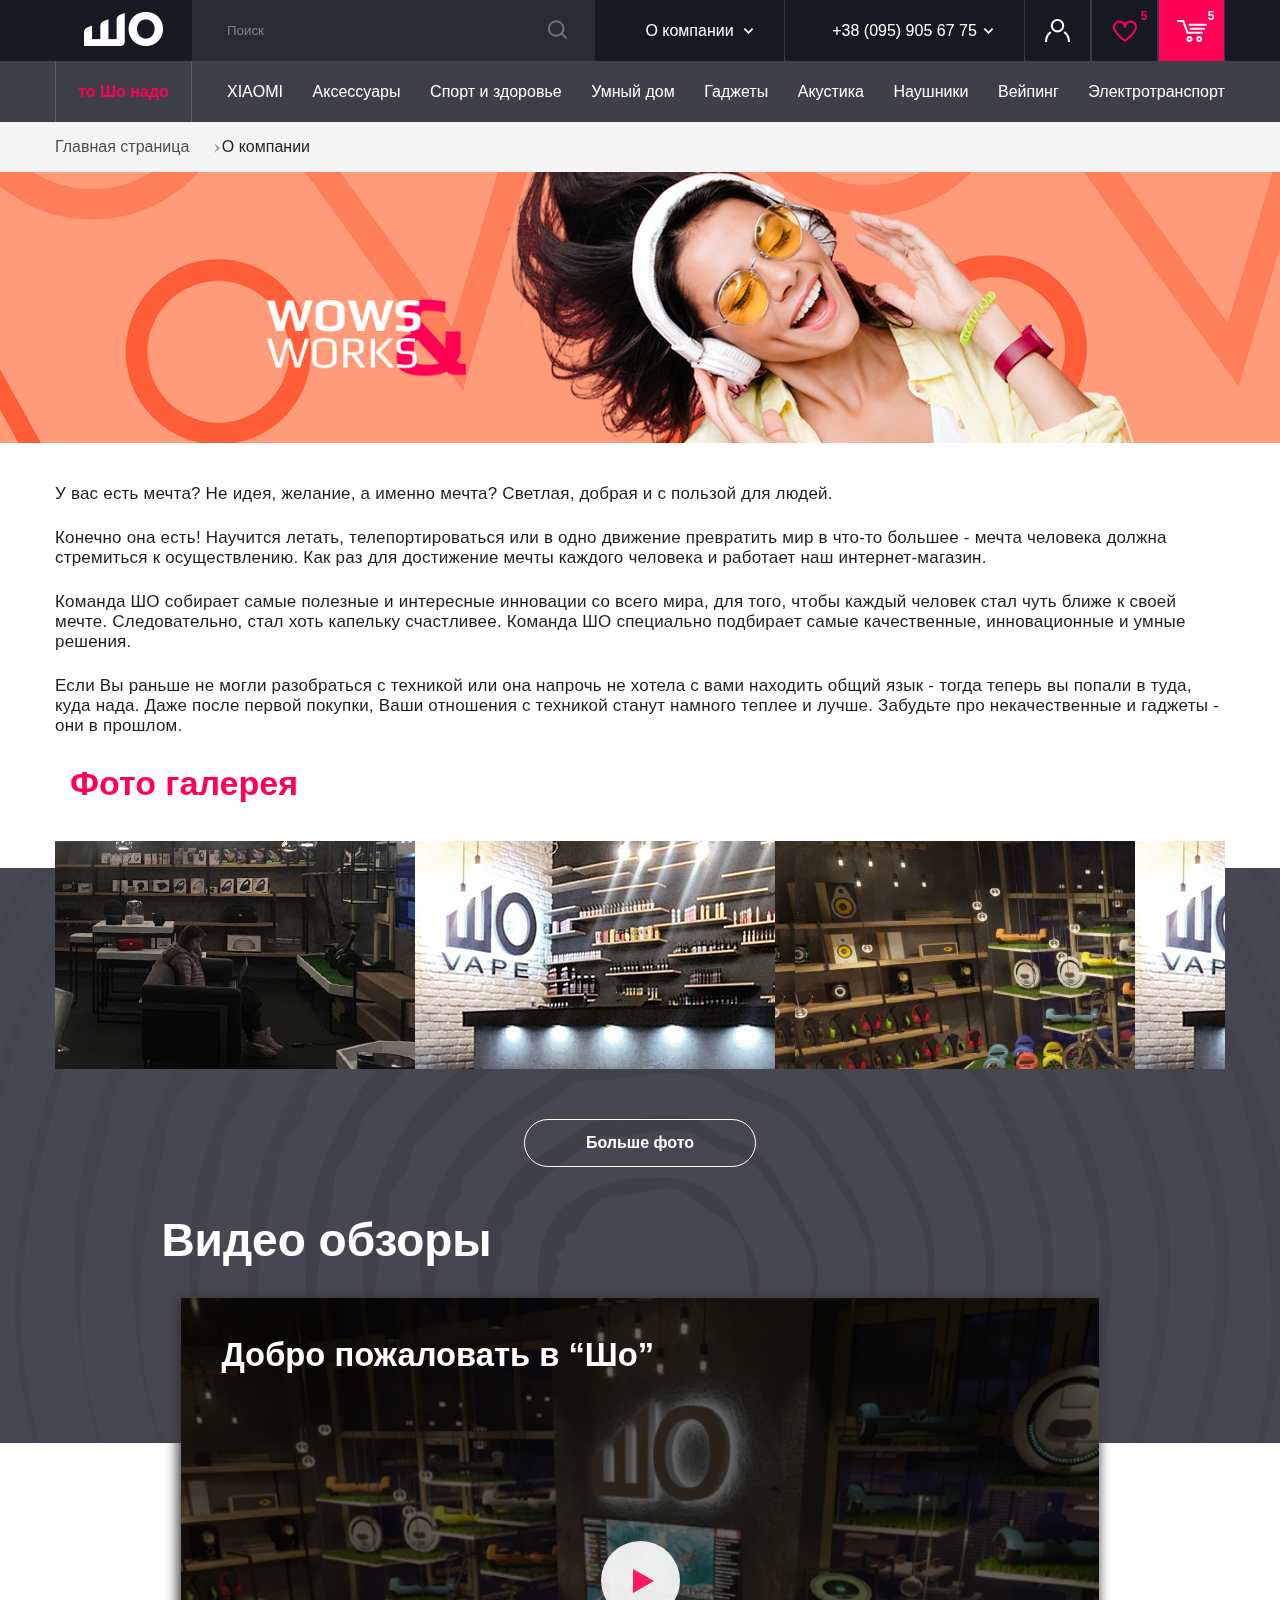
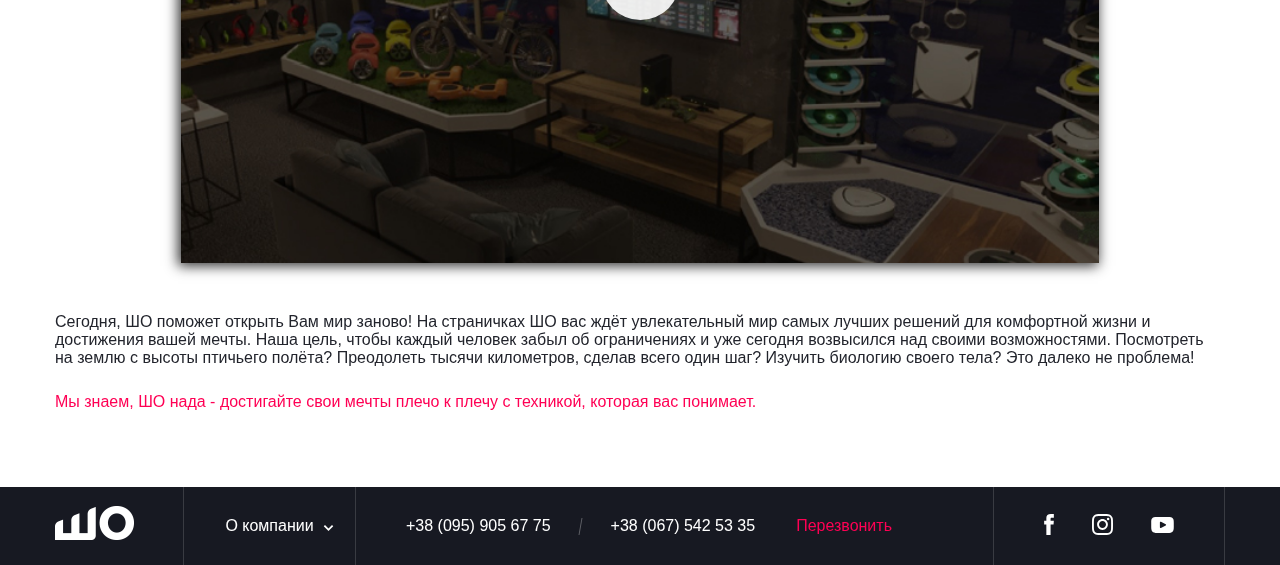
==== commit 0bea4212: "static pages" ====
--- a/about.html
+++ b/about.html
@@ -2190,13 +2190,10 @@
 <main>
     <section class="static-page__preview about-page__preview">
         <div class="static-page__preview-inner about__page-banner">
-            <div class="banner__content" style="display: none">
+            <div class="banner__content about-banner__content">
                 <div class="banner__title">
-                    <h1 class="header__article__title">Доставка</h1>
-                </div>
-                <div class="banner__subtitle"><!--Since 1946--></div>
-                <div class="banner__descr">
-                    <span style="color: white">Выберите свой способ Доставки</span>
+                    <h1 class="header__article__title">Wows
+                        Works</h1>
                 </div>
             </div>
             <img class="static-page__banner-fix" src="img/about-banner.png" alt="main-banner"/> <!--Картинка в качестве расспорки, для адаптивности-->
@@ -2221,7 +2218,7 @@
     <section class="about-gallery">
         <div class="container">
             <div class="section__top">
-                <div class="section__title red-text">Фото галерея</div>
+                <div class="section__title red-text"><h2 class="header__article__title">Фото галерея</h2></div>
             </div>
             <div class="about-gallery__list">
                 <img data-fancybox="" href="img/biggallery-test.jpg" src="img/gallery-pic-1.jpg" alt="gallery image">
@@ -2232,6 +2229,57 @@
                 <img data-fancybox="" href="img/gallery-pic-1.jpg" src="img/gallery-pic-2.jpg" alt="gallery image">
                 <img data-fancybox="" href="img/gallery-pic-1.jpg" src="img/gallery-pic-3.jpg" alt="gallery image">
             </div>
+            <a href="#" class="products__page-good">Больше фото</a>
+        </div>
+    </section>
+    <section class="video about-video-page">
+        <div class="container">
+            <div class="section__top">
+                <div class="section__title"><h2 class="header__article__title">Видео обзоры</h2></div>
+            </div><!-- /.section__top -->
+
+            <div class="video__inner">
+                <div class="video">
+                    <div class="video__tabs-content">
+                        <a data-fancybox="" href="https://youtu.be/n4RVngkjKNE" class="video__tab active" data-tab="1">
+                            <div class="video__tab-image">
+                                <img src="img/video-sho.jpg" alt="Фиксики рекомендуют|Часы-телефон с трекером Fixitime 3">
+                            </div>
+                            <div class="video__tab-title"><h3 class="video__tab-title__header">Добро пожаловать в “Шо”</h3></div>
+                            <div class="play-icon"></div>
+                        </a><!-- /.video__tab -->
+                    </div><!-- /.video__tabs-content -->
+                </div><!-- /.video__left -->
+            </div><!-- /.video__inner -->
+
+            <div class="video__mobile">
+                <div class="video__mobile">
+                    <a data-fancybox="" href="https://youtu.be/n4RVngkjKNE" class="video__mobile-tab">
+                        <div class="video__tab-image">
+                            <img src="https://i.ytimg.com/vi/n4RVngkjKNE/maxresdefault.jpg" alt="Фиксики рекомендуют|Часы-телефон с трекером Fixitime 3">
+                            <div class="play-icon"></div>
+                        </div>
+                        <div class="video__mobile-title">Фиксики рекомендуют|Часы-телефон с трекером Fixitime 3</div>
+                    </a><!-- /.video__tab -->
+                </div><!-- /.video__mobile-slide -->
+            </div><!-- /.video__mobile-slider -->
+
+            <a href="/video/" class="section__mobile-all">
+                Все видео
+                <svg xmlns="http://www.w3.org/2000/svg" xmlns:xlink="http://www.w3.org/1999/xlink" x="0px" y="0px" width="26px" height="25px" viewBox="0 0 17.414 16">
+                    <path d="M9.707,0.293c-0.391-0.391-1.023-0.391-1.414,0s-0.391,1.023,0,1.414L13.586,7H0v2h13.586l-5.293,5.293c-0.391,0.391-0.391,1.023,0,1.414C8.488,15.902,8.744,16,9,16s0.512-0.098,0.707-0.293L17.414,8L9.707,0.293z"></path>
+                </svg>
+            </a><!-- /.section__mobile-all -->
+        </div><!-- /.container -->
+    </section>
+    <section class="about-description">
+        <div class="container">
+            <p>
+                Сегодня, ШО поможет открыть Вам мир заново! На страничках ШО вас ждёт увлекательный мир самых лучших решений для комфортной жизни и достижения вашей мечты. Наша цель, чтобы каждый человек забыл об ограничениях и уже сегодня возвысился над своими возможностями. Посмотреть на землю с высоты птичьего полёта? Преодолеть тысячи километров, сделав всего один шаг? Изучить биологию своего тела? Это далеко не проблема!
+            </p>
+            <p class="red-text">
+                Мы знаем, ШО нада - достигайте свои мечты плечо к плечу с техникой, которая вас понимает.
+            </p>
         </div>
     </section>
 </main>
--- a/css/delivery.css
+++ b/css/delivery.css
@@ -1,27 +1,21 @@
 .breadcrumbs-opacity {
   position: relative;
   z-index: 10;
-  background-color: rgba(242, 242, 242, 0.88); }
-  @media screen and (max-width: 992px) {
-    .breadcrumbs-opacity {
-      height: 50px; } }
+  background-color: rgba(242, 242, 242, 0.88);
+}
 
 .static-page__preview {
   position: relative;
   width: 100%;
   height: auto;
-  margin-top: -50px; }
-  @media screen and (max-width: 768px) {
-    .static-page__preview {
-      margin-top: 0; } }
+  margin-top: -50px;
+}
 
 .static-page__banner-fix {
   position: relative;
   opacity: 0;
-  width: 100%; }
-  @media screen and (max-width: 768px) {
-    .static-page__banner-fix {
-      display: none; } }
+  width: 100%;
+}
 
 .static-page__preview-inner {
   background: url(../img/delivery-baner.png) no-repeat center center;
@@ -30,266 +24,445 @@
   display: block;
   height: auto;
   position: relative;
-  outline: none; }
-  @media screen and (max-width: 768px) {
-    .static-page__preview-inner {
-      height: 300px;
-      background: url(../img/delivery-baner-mobile.jpg) no-repeat;
-      background-position: 0 0;
-      background-size: cover; } }
-  @media screen and (max-width: 430px) {
-    .static-page__preview-inner {
-      height: 200px;
-      background: url(../img/delivery-baner-mobile.jpg) no-repeat;
-      background-position: 0 0;
-      -webkit-background-size: cover;
-      background-size: cover; } }
-  .static-page__preview-inner .banner__content {
-    left: 50%;
-    top: 32.875%;
-    transform: translate(-50%);
-    text-align: center; }
-    @media screen and (max-width: 431px) {
-      .static-page__preview-inner .banner__content {
-        transform: translate(-50%, -50%);
-        top: 50%; } }
-    .static-page__preview-inner .banner__content .banner__title {
-      font-size: 48px;
-      text-transform: uppercase;
-      font-family: "Play", sans-serif;
-      color: #fff; }
-    .static-page__preview-inner .banner__content .banner__subtitle {
-      margin: 32px auto;
-      color: #fff;
-      position: relative; }
-      .static-page__preview-inner .banner__content .banner__subtitle:before {
-        background-color: #fff;
-        position: absolute;
-        top: 50%;
-        transform: translateX(-50%);
-        left: 50%; }
-      @media screen and (max-width: 1024px) {
-        .static-page__preview-inner .banner__content .banner__subtitle {
-          margin: 18px auto 18px; } }
-    .static-page__preview-inner .banner__content .banner__descr {
-      font-size: 18px;
-      color: #fff;
-      font-family: "Play", sans-serif;
-      width: auto; }
-  .static-page__preview-inner .container {
-    height: 100%; }
+  outline: none;
+}
+
+.static-page__preview-inner .banner__content {
+  left: 50%;
+  top: 32.875%;
+  transform: translate(-50%);
+  text-align: center;
+}
+
+.static-page__preview-inner .banner__content .banner__title {
+  font-size: 48px;
+  text-transform: uppercase;
+  font-family: "Play", sans-serif;
+  color: #fff;
+}
+
+.static-page__preview-inner .banner__content .banner__subtitle {
+  margin: 32px auto;
+  color: #fff;
+  position: relative;
+}
+
+.static-page__preview-inner .banner__content .banner__subtitle:before {
+  background-color: #fff;
+  position: absolute;
+  top: 50%;
+  transform: translateX(-50%);
+  left: 50%;
+}
+
+.static-page__preview-inner .banner__content .banner__descr {
+  font-size: 18px;
+  color: #fff;
+  font-family: "Play", sans-serif;
+  width: auto;
+}
+
+.static-page__preview-inner .container {
+  height: 100%;
+}
+
+.about-banner__content .banner__title {
+  display: none;
+}
 
 .about-page__preview {
-  margin-top: 0; }
-
-.delivery__page-banner, .payment__page-banner, .supliers__page-banner, .about__page-banner {
+  margin-top: 0;
+}
+
+.delivery__page-banner,
+.payment__page-banner,
+.supliers__page-banner,
+.about__page-banner {
   background: url(../img/delivery-baner.png) no-repeat center center;
   background-size: 100% auto;
   background-position: 0 0;
   display: block;
   height: auto;
   position: relative;
-  outline: none; }
-  @media screen and (max-width: 768px) {
-    .delivery__page-banner, .payment__page-banner, .supliers__page-banner, .about__page-banner {
-      height: 300px;
-      background: url(../img/delivery-baner-mobile.jpg) no-repeat;
-      background-position: 0 0;
-      background-size: cover; } }
-  @media screen and (max-width: 430px) {
-    .delivery__page-banner, .payment__page-banner, .supliers__page-banner, .about__page-banner {
-      height: 200px;
-      background: url(../img/delivery-baner-mobile.jpg) no-repeat;
-      background-position: 0 0;
-      -webkit-background-size: cover;
-      background-size: cover; } }
+  outline: none;
+}
 
 .payment__page-banner {
   background: url("../img/payment-baner.png") no-repeat center center;
   background-size: 100% auto;
-  background-position: 0 0; }
-  @media screen and (max-width: 768px) {
-    .payment__page-banner {
-      height: 300px;
-      background: url(../img/payment-baner-mobile.jpg) no-repeat;
-      background-position: 0 0;
-      background-size: cover; } }
-  @media screen and (max-width: 430px) {
-    .payment__page-banner {
-      height: 200px;
-      background: url(../img/payment-baner-mobile.jpg) no-repeat;
-      background-position: 0 0;
-      -webkit-background-size: cover;
-      background-size: cover; } }
+  background-position: 0 0;
+}
 
 .supliers__page-banner {
   background: url("../img/supliers-banner.png") no-repeat center center;
   background-size: 100% auto;
-  background-position: 0 0; }
-  @media screen and (max-width: 768px) {
-    .supliers__page-banner {
-      height: 300px;
-      background: url(../img/supliers-banner-mobile.jpg) no-repeat;
-      background-position: center;
-      background-size: cover; } }
-  @media screen and (max-width: 430px) {
-    .supliers__page-banner {
-      height: 200px;
-      background-position: center;
-      -webkit-background-size: cover;
-      background-size: cover; } }
-  @media screen and (max-width: 430px) {
-    .supliers__page-banner .banner__title .header__article__title {
-      font-size: 38px; } }
+  background-position: 0 0;
+}
 
 .about__page-banner {
   background: url("../img/about-banner.png") no-repeat center center;
   background-size: 100% auto;
-  background-position: 0 0; }
-  @media screen and (max-width: 768px) {
-    .about__page-banner {
-      height: 300px;
-      background: url(../img/supliers-banner-mobile.jpg) no-repeat;
-      background-position: center;
-      background-size: cover; } }
-  @media screen and (max-width: 430px) {
-    .about__page-banner {
-      height: 200px;
-      background-position: center;
-      -webkit-background-size: cover;
-      background-size: cover; } }
-  @media screen and (max-width: 430px) {
-    .about__page-banner .banner__title .header__article__title {
-      font-size: 38px; } }
+  background-position: 0 0;
+}
 
 .header__article__title {
   margin: 0;
-  font-size: 1em; }
-
-.delivery__page-title, .payment__page-title, .supliers__page-title, .about__page-title {
-  padding: 0; }
-
-.payment__page-title, .supliers__page-title {
+  font-size: 1em;
+}
+
+.delivery__page-title,
+.payment__page-title,
+.supliers__page-title,
+.about__page-title {
+  padding: 0;
+}
+
+.payment__page-title,
+.supliers__page-title {
   margin-top: 10px;
-  padding-top: 80px; }
-  @media screen and (max-width: 980px) {
-    .payment__page-title, .supliers__page-title {
-      padding-top: 0;
-      background: none;
-      margin-top: 30px; } }
+  padding-top: 80px;
+}
 
 .about__page-title {
   padding-top: 38px;
-  background: none; }
-  .about__page-title p {
-    margin-bottom: 24px;
-    font-size: 17px;
-    color: #1e1e1e;
-    letter-spacing: 0.2px;
-    line-height: 20px; }
+  background: none;
+}
+
+.about__page-title p {
+  margin-bottom: 24px;
+  font-size: 17px;
+  color: #1e1e1e;
+  letter-spacing: 0.2px;
+  line-height: 20px;
+}
 
 .about-gallery {
-  padding: 0 34px 30px 34px;
-  position: relative; }
-  .about-gallery:after {
-    content: "";
-    display: block;
-    position: absolute;
-    background: url("../img/overviews-bg.jpg") center;
-    height: 400px;
-    width: 100%;
-    top: 108px;
-    z-index: -1; }
-  .about-gallery .section__title {
-    margin-top: 0px;
-    font-size: 34px;
-    padding-left: 15px; }
-  .about-gallery .about-gallery__list {
-    width: 100%;
-    margin: 0 auto;
-    display: flex;
-    overflow: hidden;
-    align-items: center; }
-  .about-gallery .g-arr-l {
-    padding-right: 5px; }
-  .about-gallery .g-arr-r {
-    padding-left: 5px; }
+  padding: 0 34px 0px 34px;
+  position: relative;
+}
+
+.about-gallery:after {
+  content: "";
+  display: block;
+  position: absolute;
+  background: url("../img/overviews-bg.jpg") center;
+  height: 575px;
+  width: 100%;
+  top: 108px;
+  z-index: -1;
+  left: 0;
+}
+
+.about-gallery .section__title {
+  margin-top: 0px;
+  font-size: 34px;
+  padding-left: 15px;
+}
+
+.about-gallery .about-gallery__list {
+  width: 100%;
+  margin: 0 auto;
+  display: flex;
+  overflow: hidden;
+  align-items: center;
+}
+
+.about-gallery .g-arr-l {
+  padding-right: 5px;
+}
+
+.about-gallery .g-arr-r {
+  padding-left: 5px;
+}
+
+.about-gallery .products__page-good {
+  margin: 50px auto;
+}
+
+.about-video-page {
+  padding: 0 13% 50px;
+  height: 90%;
+}
+
+.about-video-page .video {
+  width: 100%;
+}
+
+.about-video-page .video__tabs-content {
+  box-shadow: -2px 2px 12px 1px #333;
+}
+
+.about-video-page .header__article__title {
+  margin-left: -20px;
+}
+
+.about-video-page .video__mobile {
+  display: none;
+}
 
 .static__variants__tools-list {
   display: flex;
   justify-content: center;
   flex-wrap: wrap;
   padding-top: 80px;
-  margin-top: -40px; }
-  .static__variants__tools-list .static__variant-item {
-    display: block;
-    margin: 0;
-    width: 33.3%;
-    padding-bottom: 50px;
-    padding-right: 30px; }
-    .static__variants__tools-list .static__variant-item:last-child {
-      padding-right: 0; }
-    @media screen and (max-width: 768px) {
-      .static__variants__tools-list .static__variant-item {
-        margin-top: 0px;
-        width: 100%;
-        padding: 20px 0;
-        text-align: center; } }
-    .static__variants__tools-list .static__variant-item .delivery__article__title, .static__variants__tools-list .static__variant-item .payment__article__title, .static__variants__tools-list .static__variant-item .supliers__article__title {
-      font-size: 20px;
-      padding: 16px 0; }
-    .static__variants__tools-list .static__variant-item p {
-      font-size: 16px;
-      line-height: 24px;
-      color: #1e1e1e; }
+  margin-top: -40px;
+}
+
+.static__variants__tools-list .static__variant-item {
+  display: block;
+  margin: 0;
+  width: 33.3%;
+  padding-bottom: 50px;
+  padding-right: 30px;
+}
+
+.static__variants__tools-list .static__variant-item:last-child {
+  padding-right: 0;
+}
+
+.static__variants__tools-list .static__variant-item .delivery__article__title,
+.static__variants__tools-list .static__variant-item .payment__article__title,
+.static__variants__tools-list .static__variant-item .supliers__article__title {
+  font-size: 20px;
+  padding: 16px 0;
+}
+
+.static__variants__tools-list .static__variant-item p {
+  font-size: 16px;
+  line-height: 24px;
+  color: #1e1e1e;
+}
 
 .supliers__page-title .static__variants__tools-list {
-  justify-content: space-between; }
-  .supliers__page-title .static__variants__tools-list .static__variant-item {
-    display: block;
-    margin: 0;
-    width: 44%;
-    padding-bottom: 50px;
-    padding-right: 30px;
-    padding-left: 30px; }
-    @media screen and (max-width: 768px) {
-      .supliers__page-title .static__variants__tools-list .static__variant-item {
-        margin-top: 0px;
-        width: 100%;
-        padding: 20px 0;
-        text-align: center; } }
+  justify-content: space-between;
+}
+
+.supliers__page-title .static__variants__tools-list .static__variant-item {
+  display: block;
+  margin: 0;
+  width: 44%;
+  padding-bottom: 50px;
+  padding-right: 30px;
+  padding-left: 30px;
+}
+
+.about-description {
+  margin-bottom: 50px;
+}
+
+.about-description p {
+  padding-bottom: 26px;
+  line-height: 18px;
+}
 
 .attention__article {
   width: 100%;
-  padding: 60px 0; }
-  @media screen and (max-width: 768px) {
-    .attention__article {
-      padding: 30px 0; } }
-  .attention__article .attention__header {
-    display: block;
-    width: 100%;
-    text-transform: uppercase;
-    font-size: 24px;
-    text-align: center;
-    font-weight: bold; }
-  .attention__article .attention__text {
-    text-align: center;
-    width: 70%;
-    display: block;
-    margin: 16px auto;
-    font-size: 16px;
-    line-height: 22px; }
-    @media screen and (max-width: 768px) {
-      .attention__article .attention__text {
-        width: 100%; } }
-
-.delivery-svg, .payment-svg, .supliers-svg {
+  padding: 60px 0;
+}
+
+.attention__article .attention__header {
+  display: block;
+  width: 100%;
+  text-transform: uppercase;
+  font-size: 24px;
+  text-align: center;
+  font-weight: bold;
+}
+
+.attention__article .attention__text {
+  text-align: center;
+  width: 70%;
+  display: block;
+  margin: 16px auto;
+  font-size: 16px;
+  line-height: 22px;
+}
+
+.delivery-svg,
+.payment-svg,
+.supliers-svg {
   width: 132px;
-  height: 132px; }
+  height: 132px;
+}
 
 .red-text {
   display: inline-block;
   border: none;
   text-decoration: none;
   color: #ff0054;
-  font-size: 1em; }
+  font-size: 1em;
+}
+
+@media screen and (max-width: 1024px) {
+  .static-page__preview-inner .banner__content .banner__subtitle {
+    margin: 18px auto 18px;
+  }
+}
+
+@media screen and (max-width: 992px) {
+  .breadcrumbs-opacity {
+    height: 50px;
+  }
+
+  .about-gallery {
+    padding: 0;
+  }
+
+  .about-gallery:after {
+    display: none;
+  }
+
+  .about-video-page {
+    padding: 0;
+  }
+
+  .about-video-page .header__article__title {
+    margin-left: 0;
+    color: #1e1e1e;
+  }
+
+  .about-video-page .video__mobile {
+    display: block;
+  }
+}
+
+@media screen and (max-width: 980px) {
+  .payment__page-title,
+  .supliers__page-title {
+    padding-top: 0;
+    background: none;
+    margin-top: 30px;
+  }
+}
+
+@media screen and (max-width: 768px) {
+  .static-page__preview {
+    margin-top: 0;
+  }
+
+  .static-page__banner-fix {
+    display: none;
+  }
+
+  .static-page__preview-inner {
+    height: 300px;
+    background: url(../img/delivery-baner-mobile.jpg) no-repeat;
+    background-position: 0 0;
+    background-size: cover;
+  }
+
+  .about-banner__content .banner__title {
+    display: block;
+  }
+
+  .delivery__page-banner,
+  .payment__page-banner,
+  .supliers__page-banner,
+  .about__page-banner {
+    height: 300px;
+    background: url(../img/delivery-baner-mobile.jpg) no-repeat;
+    background-position: 0 0;
+    background-size: cover;
+  }
+
+  .payment__page-banner {
+    height: 300px;
+    background: url(../img/payment-baner-mobile.jpg) no-repeat;
+    background-position: 0 0;
+    background-size: cover;
+  }
+
+  .supliers__page-banner {
+    height: 300px;
+    background: url(../img/supliers-banner-mobile.jpg) no-repeat;
+    background-position: center;
+    background-size: cover;
+  }
+
+  .about__page-banner {
+    height: 300px;
+    background: url(../img/supliers-banner-mobile.jpg) no-repeat;
+    background-position: center;
+    background-size: cover;
+  }
+
+  .static__variants__tools-list .static__variant-item {
+    margin-top: 0px;
+    width: 100%;
+    padding: 20px 0;
+    text-align: center;
+  }
+
+  .supliers__page-title .static__variants__tools-list .static__variant-item {
+    margin-top: 0px;
+    width: 100%;
+    padding: 20px 0;
+    text-align: center;
+  }
+
+  .attention__article {
+    padding: 30px 0;
+  }
+
+  .attention__article .attention__text {
+    width: 100%;
+  }
+}
+
+@media screen and (max-width: 431px) {
+  .static-page__preview-inner .banner__content {
+    transform: translate(-50%, -50%);
+    top: 50%;
+  }
+}
+
+@media screen and (max-width: 430px) {
+  .static-page__preview-inner {
+    height: 200px;
+    background: url(../img/delivery-baner-mobile.jpg) no-repeat;
+    background-position: 0 0;
+    -webkit-background-size: cover;
+    background-size: cover;
+  }
+
+  .delivery__page-banner,
+  .payment__page-banner,
+  .supliers__page-banner,
+  .about__page-banner {
+    height: 200px;
+    background: url(../img/delivery-baner-mobile.jpg) no-repeat;
+    background-position: 0 0;
+    -webkit-background-size: cover;
+    background-size: cover;
+  }
+
+  .payment__page-banner {
+    height: 200px;
+    background: url(../img/payment-baner-mobile.jpg) no-repeat;
+    background-position: 0 0;
+    -webkit-background-size: cover;
+    background-size: cover;
+  }
+
+  .supliers__page-banner {
+    height: 200px;
+    background-position: center;
+    -webkit-background-size: cover;
+    background-size: cover;
+  }
+
+  .supliers__page-banner .banner__title .header__article__title {
+    font-size: 38px;
+  }
+
+  .about__page-banner {
+    height: 200px;
+    background-position: center;
+    -webkit-background-size: cover;
+    background-size: cover;
+  }
+
+  .about__page-banner .banner__title .header__article__title {
+    font-size: 38px;
+  }
+}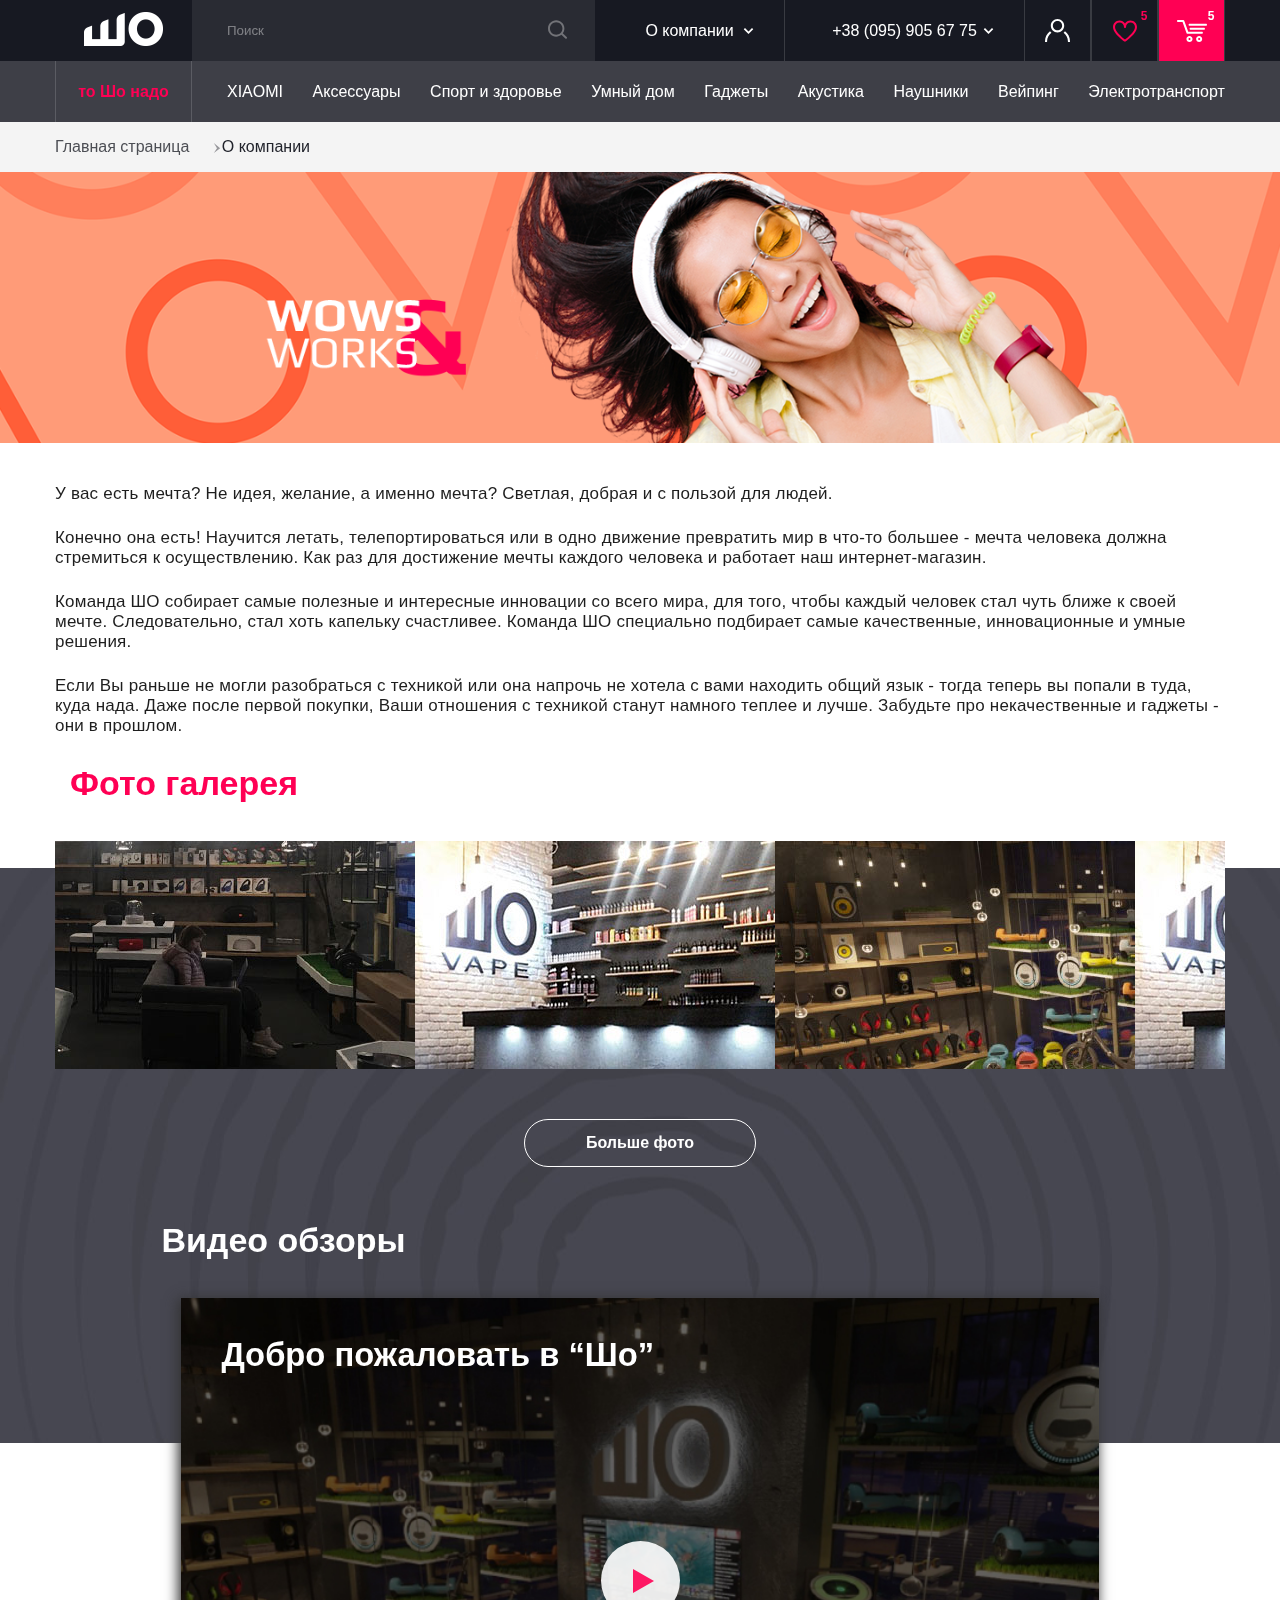
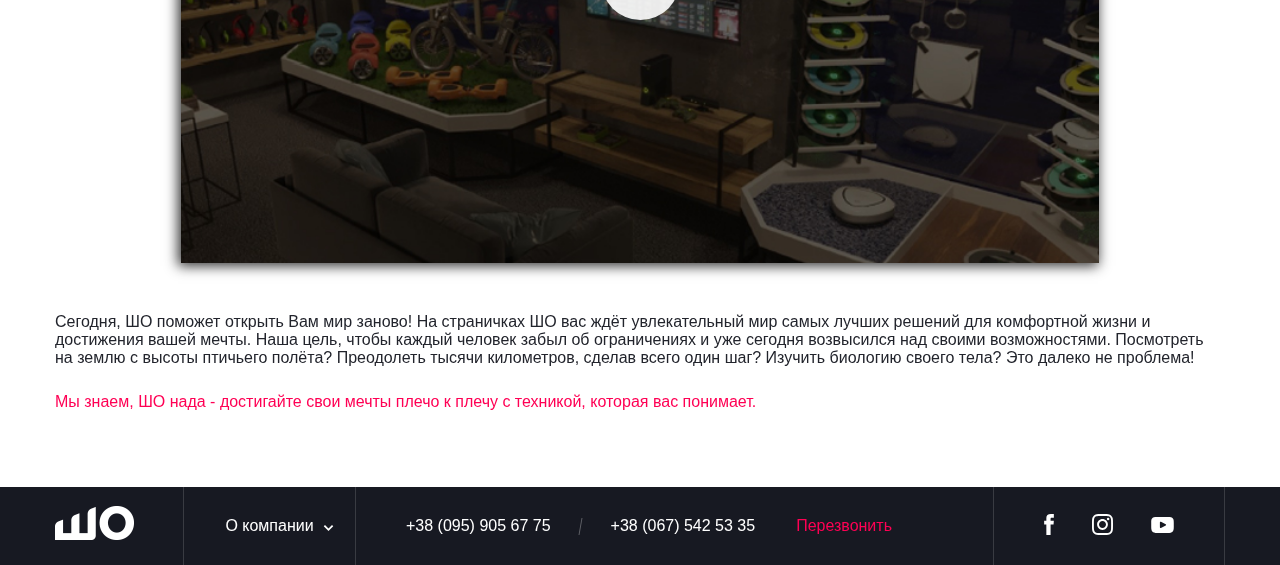
==== commit c8b363eb: "about.html" ====
--- a/about.html
+++ b/about.html
@@ -2263,13 +2263,6 @@
                     </a><!-- /.video__tab -->
                 </div><!-- /.video__mobile-slide -->
             </div><!-- /.video__mobile-slider -->
-
-            <a href="/video/" class="section__mobile-all">
-                Все видео
-                <svg xmlns="http://www.w3.org/2000/svg" xmlns:xlink="http://www.w3.org/1999/xlink" x="0px" y="0px" width="26px" height="25px" viewBox="0 0 17.414 16">
-                    <path d="M9.707,0.293c-0.391-0.391-1.023-0.391-1.414,0s-0.391,1.023,0,1.414L13.586,7H0v2h13.586l-5.293,5.293c-0.391,0.391-0.391,1.023,0,1.414C8.488,15.902,8.744,16,9,16s0.512-0.098,0.707-0.293L17.414,8L9.707,0.293z"></path>
-                </svg>
-            </a><!-- /.section__mobile-all -->
         </div><!-- /.container -->
     </section>
     <section class="about-description">
--- a/css/delivery.css
+++ b/css/delivery.css
@@ -194,10 +194,15 @@
 
 .about-video-page .header__article__title {
   margin-left: -20px;
+  font-size: 34px;
 }
 
 .about-video-page .video__mobile {
   display: none;
+}
+
+.about-video-page .video__mobile-title {
+  color: #1e1e1e;
 }
 
 .static__variants__tools-list {
@@ -312,6 +317,11 @@
     display: none;
   }
 
+  .about-gallery .products__page-good {
+    border-color: #ff0054;
+    color: #ff0054;
+  }
+
   .about-video-page {
     padding: 0;
   }
@@ -323,6 +333,10 @@
 
   .about-video-page .video__mobile {
     display: block;
+  }
+
+  .about-description {
+    margin: 50px 0;
   }
 }
 
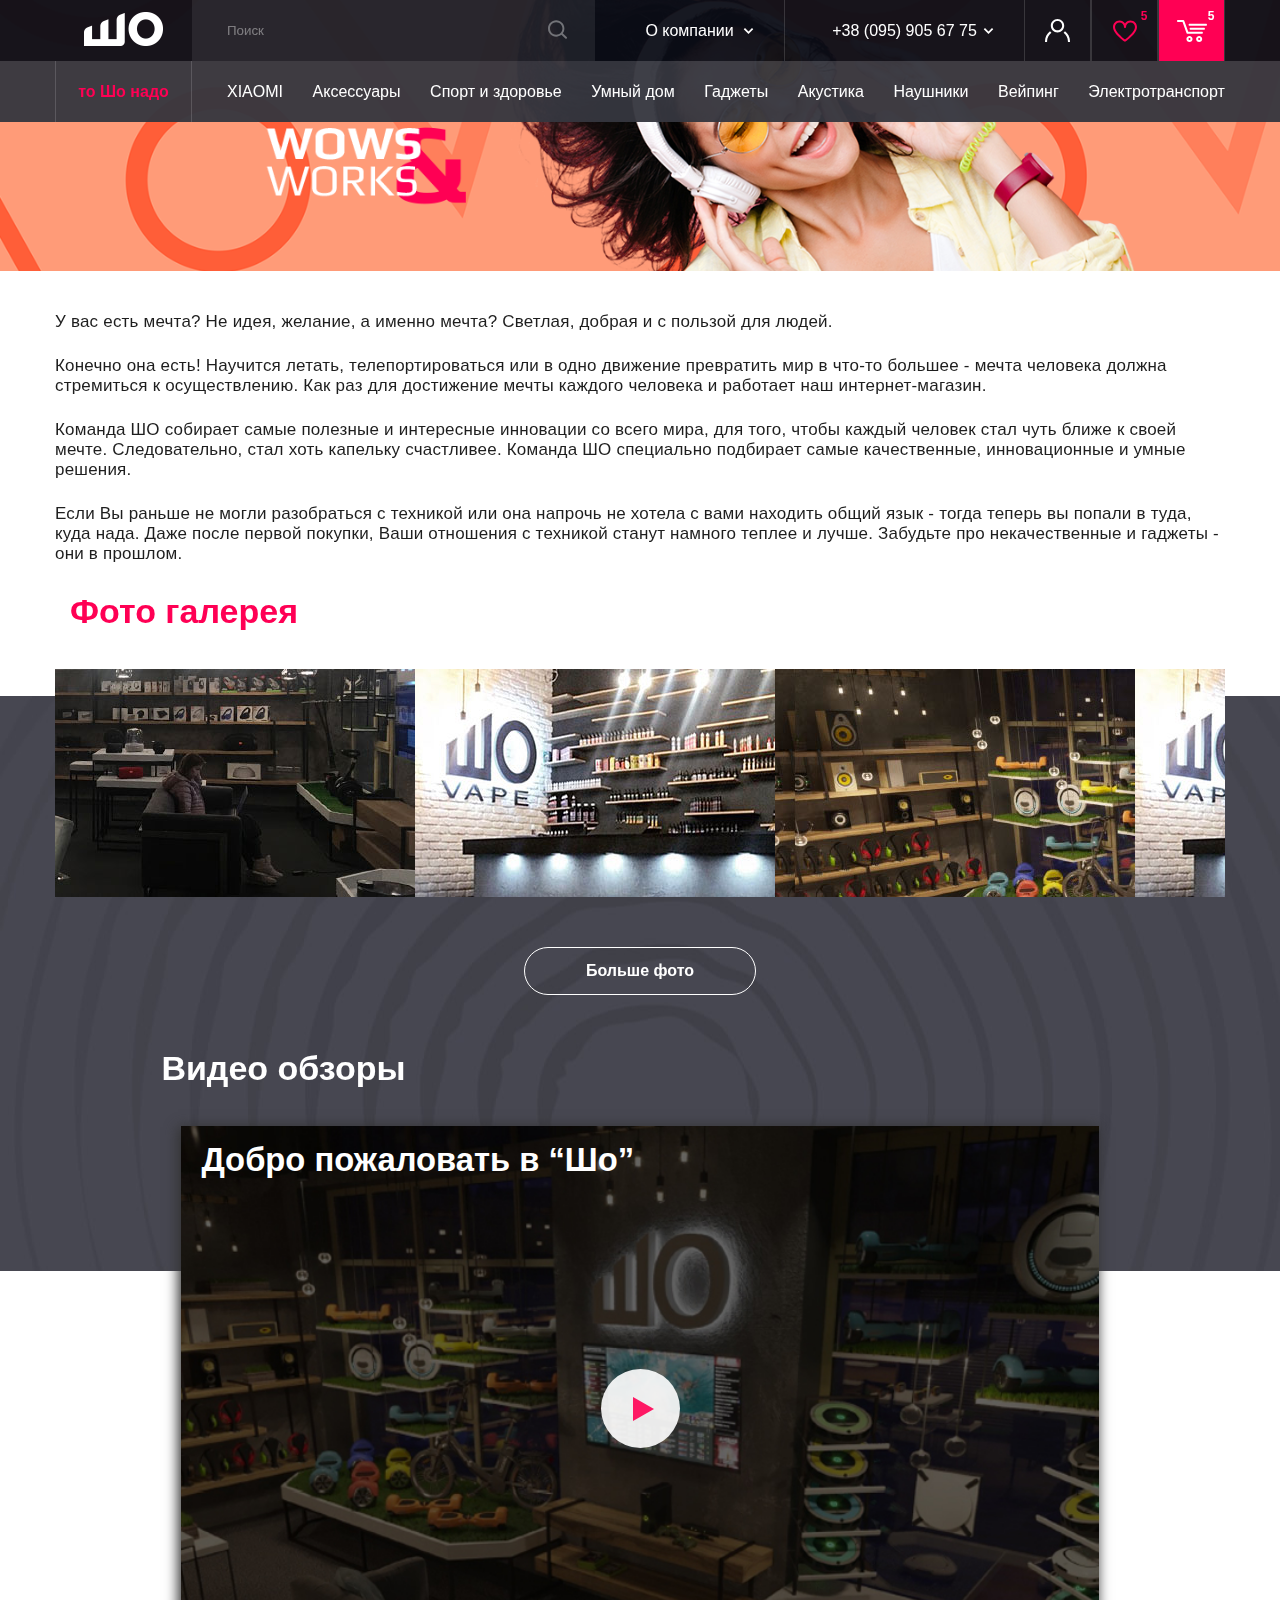
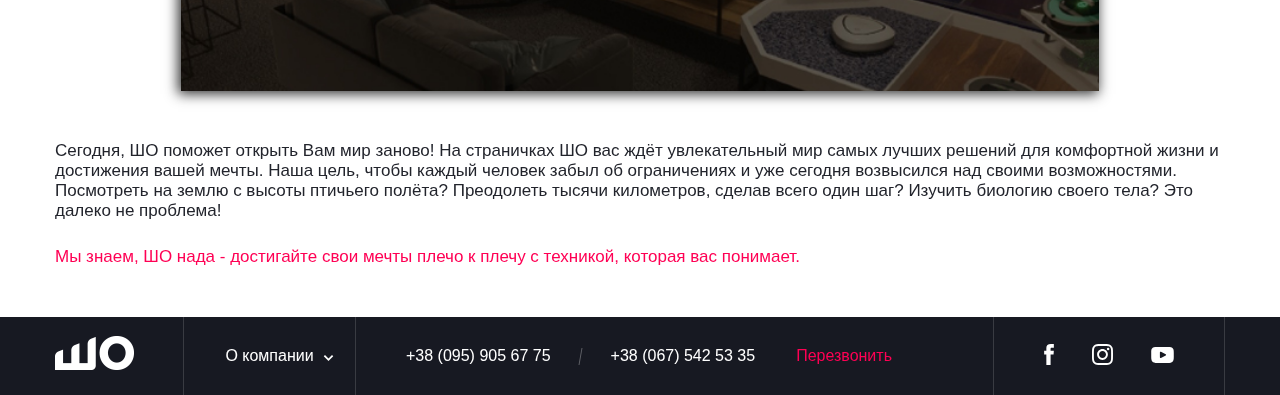
==== commit a1be1672: "final version 1.1)" ====
--- a/about.html
+++ b/about.html
@@ -2169,24 +2169,6 @@
     <div class="overlay"></div>
     <!-- /.overlay -->
 </header>
-<div class="breadcrumbs breadcrumbs-opacity">
-    <div class="container">
-				<span id="bx_breadcrumb_0" itemscope="" itemtype="http://data-vocabulary.org/Breadcrumb">
-					<a href="/" title="Главная страница" itemprop="url">
-						<span itemprop="title">Главная страница</span>
-					</a>
-				</span>
-                <span class="br_last_item">
-					<span>О компании</span>
-				</span>
-        <button class="breadcrumbs__prev" onclick="window.location.href='/'">
-            <svg xmlns="http://www.w3.org/2000/svg" xmlns:xlink="http://www.w3.org/1999/xlink" x="0px" y="0px" width="26px" height="25px" viewBox="0 0 17.414 16">
-                <path d="M9.707,0.293c-0.391-0.391-1.023-0.391-1.414,0s-0.391,1.023,0,1.414L13.586,7H0v2h13.586l-5.293,5.293c-0.391,0.391-0.391,1.023,0,1.414C8.488,15.902,8.744,16,9,16s0.512-0.098,0.707-0.293L17.414,8L9.707,0.293z"></path>
-            </svg>
-            На главную
-        </button>
-    </div>
-</div>
 <main>
     <section class="static-page__preview about-page__preview">
         <div class="static-page__preview-inner about__page-banner">
--- a/css/delivery.css
+++ b/css/delivery.css
@@ -197,6 +197,11 @@
   font-size: 34px;
 }
 
+.about-video-page .video__tab-title {
+  top: 17px;
+  left: 20px;
+}
+
 .about-video-page .video__mobile {
   display: none;
 }
@@ -257,7 +262,12 @@
 
 .about-description p {
   padding-bottom: 26px;
-  line-height: 18px;
+  font-size: 17px;
+  line-height: 20px;
+}
+
+.about-description p:last-child {
+  padding-bottom: 0;
 }
 
 .attention__article {
@@ -365,10 +375,6 @@
     background-size: cover;
   }
 
-  .about-banner__content .banner__title {
-    display: block;
-  }
-
   .delivery__page-banner,
   .payment__page-banner,
   .supliers__page-banner,
@@ -395,7 +401,7 @@
 
   .about__page-banner {
     height: 300px;
-    background: url(../img/supliers-banner-mobile.jpg) no-repeat;
+    background: url(../img/about-banner-mobile.jpg) no-repeat;
     background-position: center;
     background-size: cover;
   }
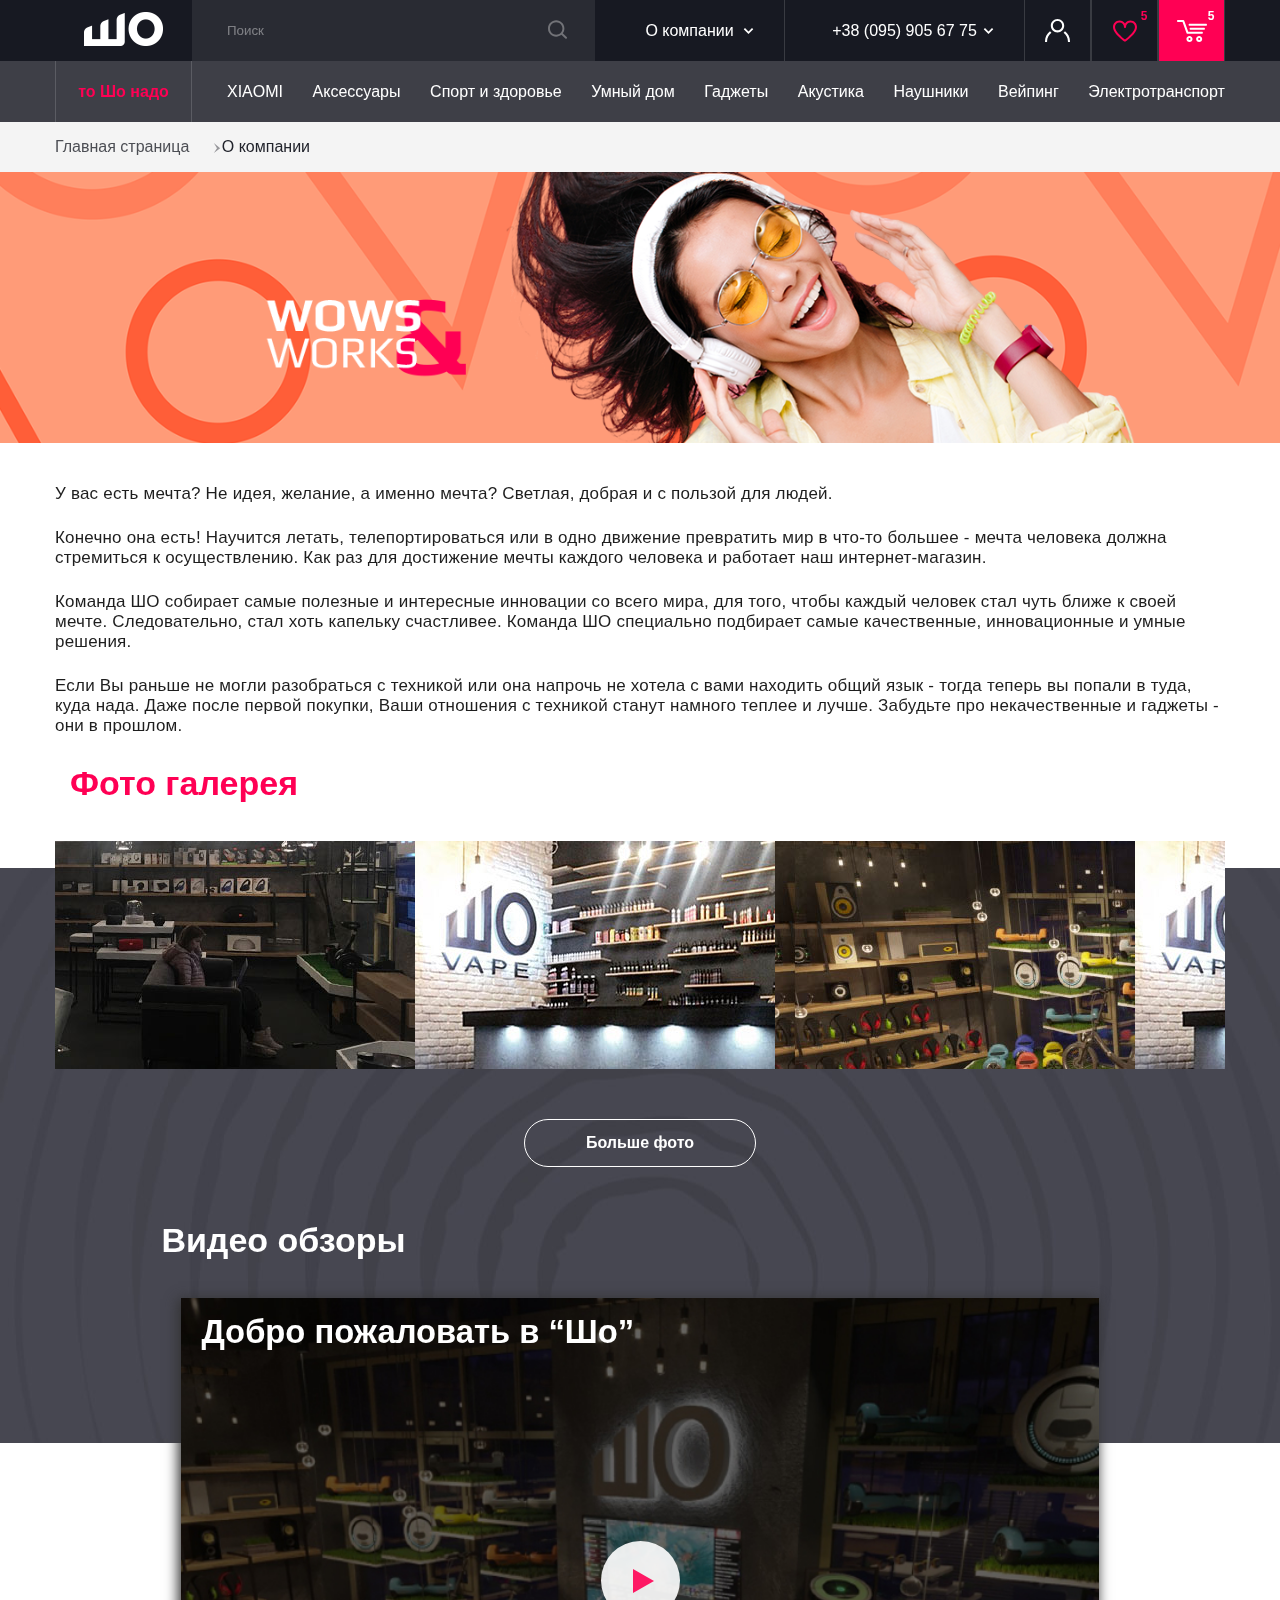
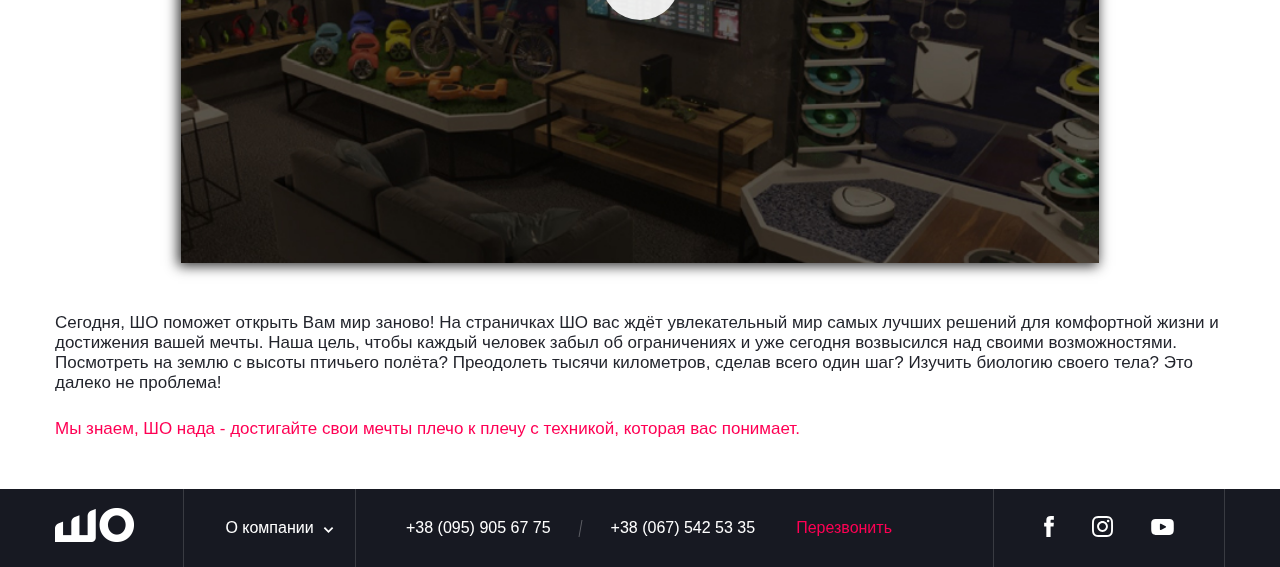
==== commit d1998e0b: "start work with new header" ====
--- a/about.html
+++ b/about.html
@@ -2169,6 +2169,24 @@
     <div class="overlay"></div>
     <!-- /.overlay -->
 </header>
+<div class="breadcrumbs breadcrumbs-opacity">
+    <div class="container">
+				<span id="bx_breadcrumb_0" itemscope="" itemtype="http://data-vocabulary.org/Breadcrumb">
+					<a href="/" title="Главная страница" itemprop="url">
+						<span itemprop="title">Главная страница</span>
+					</a>
+				</span>
+                <span class="br_last_item">
+					<span>О компании</span>
+				</span>
+        <button class="breadcrumbs__prev" onclick="window.location.href='/'">
+            <svg xmlns="http://www.w3.org/2000/svg" xmlns:xlink="http://www.w3.org/1999/xlink" x="0px" y="0px" width="26px" height="25px" viewBox="0 0 17.414 16">
+                <path d="M9.707,0.293c-0.391-0.391-1.023-0.391-1.414,0s-0.391,1.023,0,1.414L13.586,7H0v2h13.586l-5.293,5.293c-0.391,0.391-0.391,1.023,0,1.414C8.488,15.902,8.744,16,9,16s0.512-0.098,0.707-0.293L17.414,8L9.707,0.293z"></path>
+            </svg>
+            На главную
+        </button>
+    </div>
+</div>
 <main>
     <section class="static-page__preview about-page__preview">
         <div class="static-page__preview-inner about__page-banner">
--- a/css/delivery.css
+++ b/css/delivery.css
@@ -1,21 +1,27 @@
 .breadcrumbs-opacity {
   position: relative;
   z-index: 10;
-  background-color: rgba(242, 242, 242, 0.88);
-}
+  background-color: rgba(242, 242, 242, 0.88); }
+  @media screen and (max-width: 992px) {
+    .breadcrumbs-opacity {
+      height: 50px; } }
 
 .static-page__preview {
   position: relative;
   width: 100%;
   height: auto;
-  margin-top: -50px;
-}
+  margin-top: -50px; }
+  @media screen and (max-width: 768px) {
+    .static-page__preview {
+      margin-top: 0; } }
 
 .static-page__banner-fix {
   position: relative;
   opacity: 0;
-  width: 100%;
-}
+  width: 100%; }
+  @media screen and (max-width: 768px) {
+    .static-page__banner-fix {
+      display: none; } }
 
 .static-page__preview-inner {
   background: url(../img/delivery-baner.png) no-repeat center center;
@@ -24,465 +30,322 @@
   display: block;
   height: auto;
   position: relative;
-  outline: none;
-}
-
-.static-page__preview-inner .banner__content {
-  left: 50%;
-  top: 32.875%;
-  transform: translate(-50%);
-  text-align: center;
-}
-
-.static-page__preview-inner .banner__content .banner__title {
-  font-size: 48px;
-  text-transform: uppercase;
-  font-family: "Play", sans-serif;
-  color: #fff;
-}
-
-.static-page__preview-inner .banner__content .banner__subtitle {
-  margin: 32px auto;
-  color: #fff;
-  position: relative;
-}
-
-.static-page__preview-inner .banner__content .banner__subtitle:before {
-  background-color: #fff;
-  position: absolute;
-  top: 50%;
-  transform: translateX(-50%);
-  left: 50%;
-}
-
-.static-page__preview-inner .banner__content .banner__descr {
-  font-size: 18px;
-  color: #fff;
-  font-family: "Play", sans-serif;
-  width: auto;
-}
-
-.static-page__preview-inner .container {
-  height: 100%;
-}
+  outline: none; }
+  @media screen and (max-width: 768px) {
+    .static-page__preview-inner {
+      height: 300px;
+      background: url(../img/delivery-baner-mobile.jpg) no-repeat;
+      background-position: 0 0;
+      background-size: cover; } }
+  @media screen and (max-width: 430px) {
+    .static-page__preview-inner {
+      height: 200px;
+      background: url(../img/delivery-baner-mobile.jpg) no-repeat;
+      background-position: 0 0;
+      -webkit-background-size: cover;
+      background-size: cover; } }
+  .static-page__preview-inner .banner__content {
+    left: 50%;
+    top: 32.875%;
+    transform: translate(-50%);
+    text-align: center; }
+    @media screen and (max-width: 431px) {
+      .static-page__preview-inner .banner__content {
+        transform: translate(-50%, -50%);
+        top: 50%; } }
+    .static-page__preview-inner .banner__content .banner__title {
+      font-size: 48px;
+      text-transform: uppercase;
+      font-family: "Play", sans-serif;
+      color: #fff; }
+    .static-page__preview-inner .banner__content .banner__subtitle {
+      margin: 32px auto;
+      color: #fff;
+      position: relative; }
+      .static-page__preview-inner .banner__content .banner__subtitle:before {
+        background-color: #fff;
+        position: absolute;
+        top: 50%;
+        transform: translateX(-50%);
+        left: 50%; }
+      @media screen and (max-width: 1024px) {
+        .static-page__preview-inner .banner__content .banner__subtitle {
+          margin: 18px auto 18px; } }
+    .static-page__preview-inner .banner__content .banner__descr {
+      font-size: 18px;
+      color: #fff;
+      font-family: "Play", sans-serif;
+      width: auto; }
+  .static-page__preview-inner .container {
+    height: 100%; }
 
 .about-banner__content .banner__title {
-  display: none;
-}
+  display: none; }
 
 .about-page__preview {
-  margin-top: 0;
-}
-
-.delivery__page-banner,
-.payment__page-banner,
-.supliers__page-banner,
-.about__page-banner {
+  margin-top: 0; }
+
+.delivery__page-banner, .payment__page-banner, .supliers__page-banner, .about__page-banner {
   background: url(../img/delivery-baner.png) no-repeat center center;
   background-size: 100% auto;
   background-position: 0 0;
   display: block;
   height: auto;
   position: relative;
-  outline: none;
-}
+  outline: none; }
+  @media screen and (max-width: 768px) {
+    .delivery__page-banner, .payment__page-banner, .supliers__page-banner, .about__page-banner {
+      height: 300px;
+      background: url(../img/delivery-baner-mobile.jpg) no-repeat;
+      background-position: 0 0;
+      background-size: cover; } }
+  @media screen and (max-width: 430px) {
+    .delivery__page-banner, .payment__page-banner, .supliers__page-banner, .about__page-banner {
+      height: 200px;
+      background: url(../img/delivery-baner-mobile.jpg) no-repeat;
+      background-position: 0 0;
+      -webkit-background-size: cover;
+      background-size: cover; } }
 
 .payment__page-banner {
   background: url("../img/payment-baner.png") no-repeat center center;
   background-size: 100% auto;
-  background-position: 0 0;
-}
+  background-position: 0 0; }
+  @media screen and (max-width: 768px) {
+    .payment__page-banner {
+      height: 300px;
+      background: url(../img/payment-baner-mobile.jpg) no-repeat;
+      background-position: 0 0;
+      background-size: cover; } }
+  @media screen and (max-width: 430px) {
+    .payment__page-banner {
+      height: 200px;
+      background: url(../img/payment-baner-mobile.jpg) no-repeat;
+      background-position: 0 0;
+      -webkit-background-size: cover;
+      background-size: cover; } }
 
 .supliers__page-banner {
   background: url("../img/supliers-banner.png") no-repeat center center;
   background-size: 100% auto;
-  background-position: 0 0;
-}
+  background-position: 0 0; }
+  @media screen and (max-width: 768px) {
+    .supliers__page-banner {
+      height: 300px;
+      background: url(../img/supliers-banner-mobile.jpg) no-repeat;
+      background-position: center;
+      background-size: cover; } }
+  @media screen and (max-width: 430px) {
+    .supliers__page-banner {
+      height: 200px;
+      background-position: center;
+      -webkit-background-size: cover;
+      background-size: cover; } }
+  @media screen and (max-width: 430px) {
+    .supliers__page-banner .banner__title .header__article__title {
+      font-size: 38px; } }
 
 .about__page-banner {
   background: url("../img/about-banner.png") no-repeat center center;
   background-size: 100% auto;
-  background-position: 0 0;
-}
+  background-position: 0 0; }
+  @media screen and (max-width: 768px) {
+    .about__page-banner {
+      height: 300px;
+      background: url(../img/about-banner-mobile.jpg) no-repeat;
+      background-position: center;
+      background-size: cover; } }
+  @media screen and (max-width: 430px) {
+    .about__page-banner {
+      height: 200px;
+      background-position: center;
+      -webkit-background-size: cover;
+      background-size: cover; } }
+  @media screen and (max-width: 430px) {
+    .about__page-banner .banner__title .header__article__title {
+      font-size: 38px; } }
 
 .header__article__title {
   margin: 0;
-  font-size: 1em;
-}
-
-.delivery__page-title,
-.payment__page-title,
-.supliers__page-title,
-.about__page-title {
-  padding: 0;
-}
-
-.payment__page-title,
-.supliers__page-title {
+  font-size: 1em; }
+
+.delivery__page-title, .payment__page-title, .supliers__page-title, .about__page-title {
+  padding: 0; }
+
+.payment__page-title, .supliers__page-title {
   margin-top: 10px;
-  padding-top: 80px;
-}
+  padding-top: 80px; }
+  @media screen and (max-width: 980px) {
+    .payment__page-title, .supliers__page-title {
+      padding-top: 0;
+      background: none;
+      margin-top: 30px; } }
 
 .about__page-title {
   padding-top: 38px;
-  background: none;
-}
-
-.about__page-title p {
-  margin-bottom: 24px;
-  font-size: 17px;
-  color: #1e1e1e;
-  letter-spacing: 0.2px;
-  line-height: 20px;
-}
+  background: none; }
+  .about__page-title p {
+    margin-bottom: 24px;
+    font-size: 17px;
+    color: #1e1e1e;
+    letter-spacing: 0.2px;
+    line-height: 20px; }
 
 .about-gallery {
   padding: 0 34px 0px 34px;
-  position: relative;
-}
-
-.about-gallery:after {
-  content: "";
-  display: block;
-  position: absolute;
-  background: url("../img/overviews-bg.jpg") center;
-  height: 575px;
-  width: 100%;
-  top: 108px;
-  z-index: -1;
-  left: 0;
-}
-
-.about-gallery .section__title {
-  margin-top: 0px;
-  font-size: 34px;
-  padding-left: 15px;
-}
-
-.about-gallery .about-gallery__list {
-  width: 100%;
-  margin: 0 auto;
-  display: flex;
-  overflow: hidden;
-  align-items: center;
-}
-
-.about-gallery .g-arr-l {
-  padding-right: 5px;
-}
-
-.about-gallery .g-arr-r {
-  padding-left: 5px;
-}
-
-.about-gallery .products__page-good {
-  margin: 50px auto;
-}
+  position: relative; }
+  @media screen and (max-width: 992px) {
+    .about-gallery {
+      padding: 0; } }
+  .about-gallery:after {
+    content: "";
+    display: block;
+    position: absolute;
+    background: url("../img/overviews-bg.jpg") center;
+    height: 575px;
+    width: 100%;
+    top: 108px;
+    z-index: -1;
+    left: 0; }
+    @media screen and (max-width: 992px) {
+      .about-gallery:after {
+        display: none; } }
+  .about-gallery .section__title {
+    margin-top: 0px;
+    font-size: 34px;
+    padding-left: 15px; }
+  .about-gallery .about-gallery__list {
+    width: 100%;
+    margin: 0 auto;
+    display: flex;
+    overflow: hidden;
+    align-items: center; }
+  .about-gallery .g-arr-l {
+    padding-right: 5px; }
+  .about-gallery .g-arr-r {
+    padding-left: 5px; }
+  .about-gallery .products__page-good {
+    margin: 50px auto; }
+    @media screen and (max-width: 992px) {
+      .about-gallery .products__page-good {
+        border-color: #ff0054;
+        color: #ff0054; } }
 
 .about-video-page {
   padding: 0 13% 50px;
-  height: 90%;
-}
-
-.about-video-page .video {
-  width: 100%;
-}
-
-.about-video-page .video__tabs-content {
-  box-shadow: -2px 2px 12px 1px #333;
-}
-
-.about-video-page .header__article__title {
-  margin-left: -20px;
-  font-size: 34px;
-}
-
-.about-video-page .video__tab-title {
-  top: 17px;
-  left: 20px;
-}
-
-.about-video-page .video__mobile {
-  display: none;
-}
-
-.about-video-page .video__mobile-title {
-  color: #1e1e1e;
-}
+  height: 90%; }
+  @media screen and (max-width: 992px) {
+    .about-video-page {
+      padding: 0; } }
+  .about-video-page .video {
+    width: 100%; }
+  .about-video-page .video__tabs-content {
+    box-shadow: -2px 2px 12px 1px #333; }
+  .about-video-page .header__article__title {
+    margin-left: -20px;
+    font-size: 34px; }
+    @media screen and (max-width: 992px) {
+      .about-video-page .header__article__title {
+        margin-left: 0;
+        color: #1e1e1e; } }
+  .about-video-page .video__tab-title {
+    top: 17px;
+    left: 20px; }
+  .about-video-page .video__mobile {
+    display: none; }
+    @media screen and (max-width: 992px) {
+      .about-video-page .video__mobile {
+        display: block; } }
+  .about-video-page .video__mobile-title {
+    color: #1e1e1e; }
 
 .static__variants__tools-list {
   display: flex;
   justify-content: center;
   flex-wrap: wrap;
   padding-top: 80px;
-  margin-top: -40px;
-}
-
-.static__variants__tools-list .static__variant-item {
-  display: block;
-  margin: 0;
-  width: 33.3%;
-  padding-bottom: 50px;
-  padding-right: 30px;
-}
-
-.static__variants__tools-list .static__variant-item:last-child {
-  padding-right: 0;
-}
-
-.static__variants__tools-list .static__variant-item .delivery__article__title,
-.static__variants__tools-list .static__variant-item .payment__article__title,
-.static__variants__tools-list .static__variant-item .supliers__article__title {
-  font-size: 20px;
-  padding: 16px 0;
-}
-
-.static__variants__tools-list .static__variant-item p {
-  font-size: 16px;
-  line-height: 24px;
-  color: #1e1e1e;
-}
+  margin-top: -40px; }
+  .static__variants__tools-list .static__variant-item {
+    display: block;
+    margin: 0;
+    width: 33.3%;
+    padding-bottom: 50px;
+    padding-right: 30px; }
+    .static__variants__tools-list .static__variant-item:last-child {
+      padding-right: 0; }
+    @media screen and (max-width: 768px) {
+      .static__variants__tools-list .static__variant-item {
+        margin-top: 0px;
+        width: 100%;
+        padding: 20px 0;
+        text-align: center; } }
+    .static__variants__tools-list .static__variant-item .delivery__article__title, .static__variants__tools-list .static__variant-item .payment__article__title, .static__variants__tools-list .static__variant-item .supliers__article__title {
+      font-size: 20px;
+      padding: 16px 0; }
+    .static__variants__tools-list .static__variant-item p {
+      font-size: 16px;
+      line-height: 24px;
+      color: #1e1e1e; }
 
 .supliers__page-title .static__variants__tools-list {
-  justify-content: space-between;
-}
-
-.supliers__page-title .static__variants__tools-list .static__variant-item {
-  display: block;
-  margin: 0;
-  width: 44%;
-  padding-bottom: 50px;
-  padding-right: 30px;
-  padding-left: 30px;
-}
+  justify-content: space-between; }
+  .supliers__page-title .static__variants__tools-list .static__variant-item {
+    display: block;
+    margin: 0;
+    width: 44%;
+    padding-bottom: 50px;
+    padding-right: 30px;
+    padding-left: 30px; }
+    @media screen and (max-width: 768px) {
+      .supliers__page-title .static__variants__tools-list .static__variant-item {
+        margin-top: 0px;
+        width: 100%;
+        padding: 20px 0;
+        text-align: center; } }
 
 .about-description {
-  margin-bottom: 50px;
-}
-
-.about-description p {
-  padding-bottom: 26px;
-  font-size: 17px;
-  line-height: 20px;
-}
-
-.about-description p:last-child {
-  padding-bottom: 0;
-}
+  margin-bottom: 50px; }
+  @media screen and (max-width: 992px) {
+    .about-description {
+      margin: 50px 0; } }
+  .about-description p {
+    padding-bottom: 26px;
+    font-size: 17px;
+    line-height: 20px; }
+    .about-description p:last-child {
+      padding-bottom: 0; }
 
 .attention__article {
   width: 100%;
-  padding: 60px 0;
-}
-
-.attention__article .attention__header {
-  display: block;
-  width: 100%;
-  text-transform: uppercase;
-  font-size: 24px;
-  text-align: center;
-  font-weight: bold;
-}
-
-.attention__article .attention__text {
-  text-align: center;
-  width: 70%;
-  display: block;
-  margin: 16px auto;
-  font-size: 16px;
-  line-height: 22px;
-}
-
-.delivery-svg,
-.payment-svg,
-.supliers-svg {
+  padding: 60px 0; }
+  @media screen and (max-width: 768px) {
+    .attention__article {
+      padding: 30px 0; } }
+  .attention__article .attention__header {
+    display: block;
+    width: 100%;
+    text-transform: uppercase;
+    font-size: 24px;
+    text-align: center;
+    font-weight: bold; }
+  .attention__article .attention__text {
+    text-align: center;
+    width: 70%;
+    display: block;
+    margin: 16px auto;
+    font-size: 16px;
+    line-height: 22px; }
+    @media screen and (max-width: 768px) {
+      .attention__article .attention__text {
+        width: 100%; } }
+
+.delivery-svg, .payment-svg, .supliers-svg {
   width: 132px;
-  height: 132px;
-}
+  height: 132px; }
 
 .red-text {
   display: inline-block;
   border: none;
   text-decoration: none;
   color: #ff0054;
-  font-size: 1em;
-}
-
-@media screen and (max-width: 1024px) {
-  .static-page__preview-inner .banner__content .banner__subtitle {
-    margin: 18px auto 18px;
-  }
-}
-
-@media screen and (max-width: 992px) {
-  .breadcrumbs-opacity {
-    height: 50px;
-  }
-
-  .about-gallery {
-    padding: 0;
-  }
-
-  .about-gallery:after {
-    display: none;
-  }
-
-  .about-gallery .products__page-good {
-    border-color: #ff0054;
-    color: #ff0054;
-  }
-
-  .about-video-page {
-    padding: 0;
-  }
-
-  .about-video-page .header__article__title {
-    margin-left: 0;
-    color: #1e1e1e;
-  }
-
-  .about-video-page .video__mobile {
-    display: block;
-  }
-
-  .about-description {
-    margin: 50px 0;
-  }
-}
-
-@media screen and (max-width: 980px) {
-  .payment__page-title,
-  .supliers__page-title {
-    padding-top: 0;
-    background: none;
-    margin-top: 30px;
-  }
-}
-
-@media screen and (max-width: 768px) {
-  .static-page__preview {
-    margin-top: 0;
-  }
-
-  .static-page__banner-fix {
-    display: none;
-  }
-
-  .static-page__preview-inner {
-    height: 300px;
-    background: url(../img/delivery-baner-mobile.jpg) no-repeat;
-    background-position: 0 0;
-    background-size: cover;
-  }
-
-  .delivery__page-banner,
-  .payment__page-banner,
-  .supliers__page-banner,
-  .about__page-banner {
-    height: 300px;
-    background: url(../img/delivery-baner-mobile.jpg) no-repeat;
-    background-position: 0 0;
-    background-size: cover;
-  }
-
-  .payment__page-banner {
-    height: 300px;
-    background: url(../img/payment-baner-mobile.jpg) no-repeat;
-    background-position: 0 0;
-    background-size: cover;
-  }
-
-  .supliers__page-banner {
-    height: 300px;
-    background: url(../img/supliers-banner-mobile.jpg) no-repeat;
-    background-position: center;
-    background-size: cover;
-  }
-
-  .about__page-banner {
-    height: 300px;
-    background: url(../img/about-banner-mobile.jpg) no-repeat;
-    background-position: center;
-    background-size: cover;
-  }
-
-  .static__variants__tools-list .static__variant-item {
-    margin-top: 0px;
-    width: 100%;
-    padding: 20px 0;
-    text-align: center;
-  }
-
-  .supliers__page-title .static__variants__tools-list .static__variant-item {
-    margin-top: 0px;
-    width: 100%;
-    padding: 20px 0;
-    text-align: center;
-  }
-
-  .attention__article {
-    padding: 30px 0;
-  }
-
-  .attention__article .attention__text {
-    width: 100%;
-  }
-}
-
-@media screen and (max-width: 431px) {
-  .static-page__preview-inner .banner__content {
-    transform: translate(-50%, -50%);
-    top: 50%;
-  }
-}
-
-@media screen and (max-width: 430px) {
-  .static-page__preview-inner {
-    height: 200px;
-    background: url(../img/delivery-baner-mobile.jpg) no-repeat;
-    background-position: 0 0;
-    -webkit-background-size: cover;
-    background-size: cover;
-  }
-
-  .delivery__page-banner,
-  .payment__page-banner,
-  .supliers__page-banner,
-  .about__page-banner {
-    height: 200px;
-    background: url(../img/delivery-baner-mobile.jpg) no-repeat;
-    background-position: 0 0;
-    -webkit-background-size: cover;
-    background-size: cover;
-  }
-
-  .payment__page-banner {
-    height: 200px;
-    background: url(../img/payment-baner-mobile.jpg) no-repeat;
-    background-position: 0 0;
-    -webkit-background-size: cover;
-    background-size: cover;
-  }
-
-  .supliers__page-banner {
-    height: 200px;
-    background-position: center;
-    -webkit-background-size: cover;
-    background-size: cover;
-  }
-
-  .supliers__page-banner .banner__title .header__article__title {
-    font-size: 38px;
-  }
-
-  .about__page-banner {
-    height: 200px;
-    background-position: center;
-    -webkit-background-size: cover;
-    background-size: cover;
-  }
-
-  .about__page-banner .banner__title .header__article__title {
-    font-size: 38px;
-  }
-}+  font-size: 1em; }
